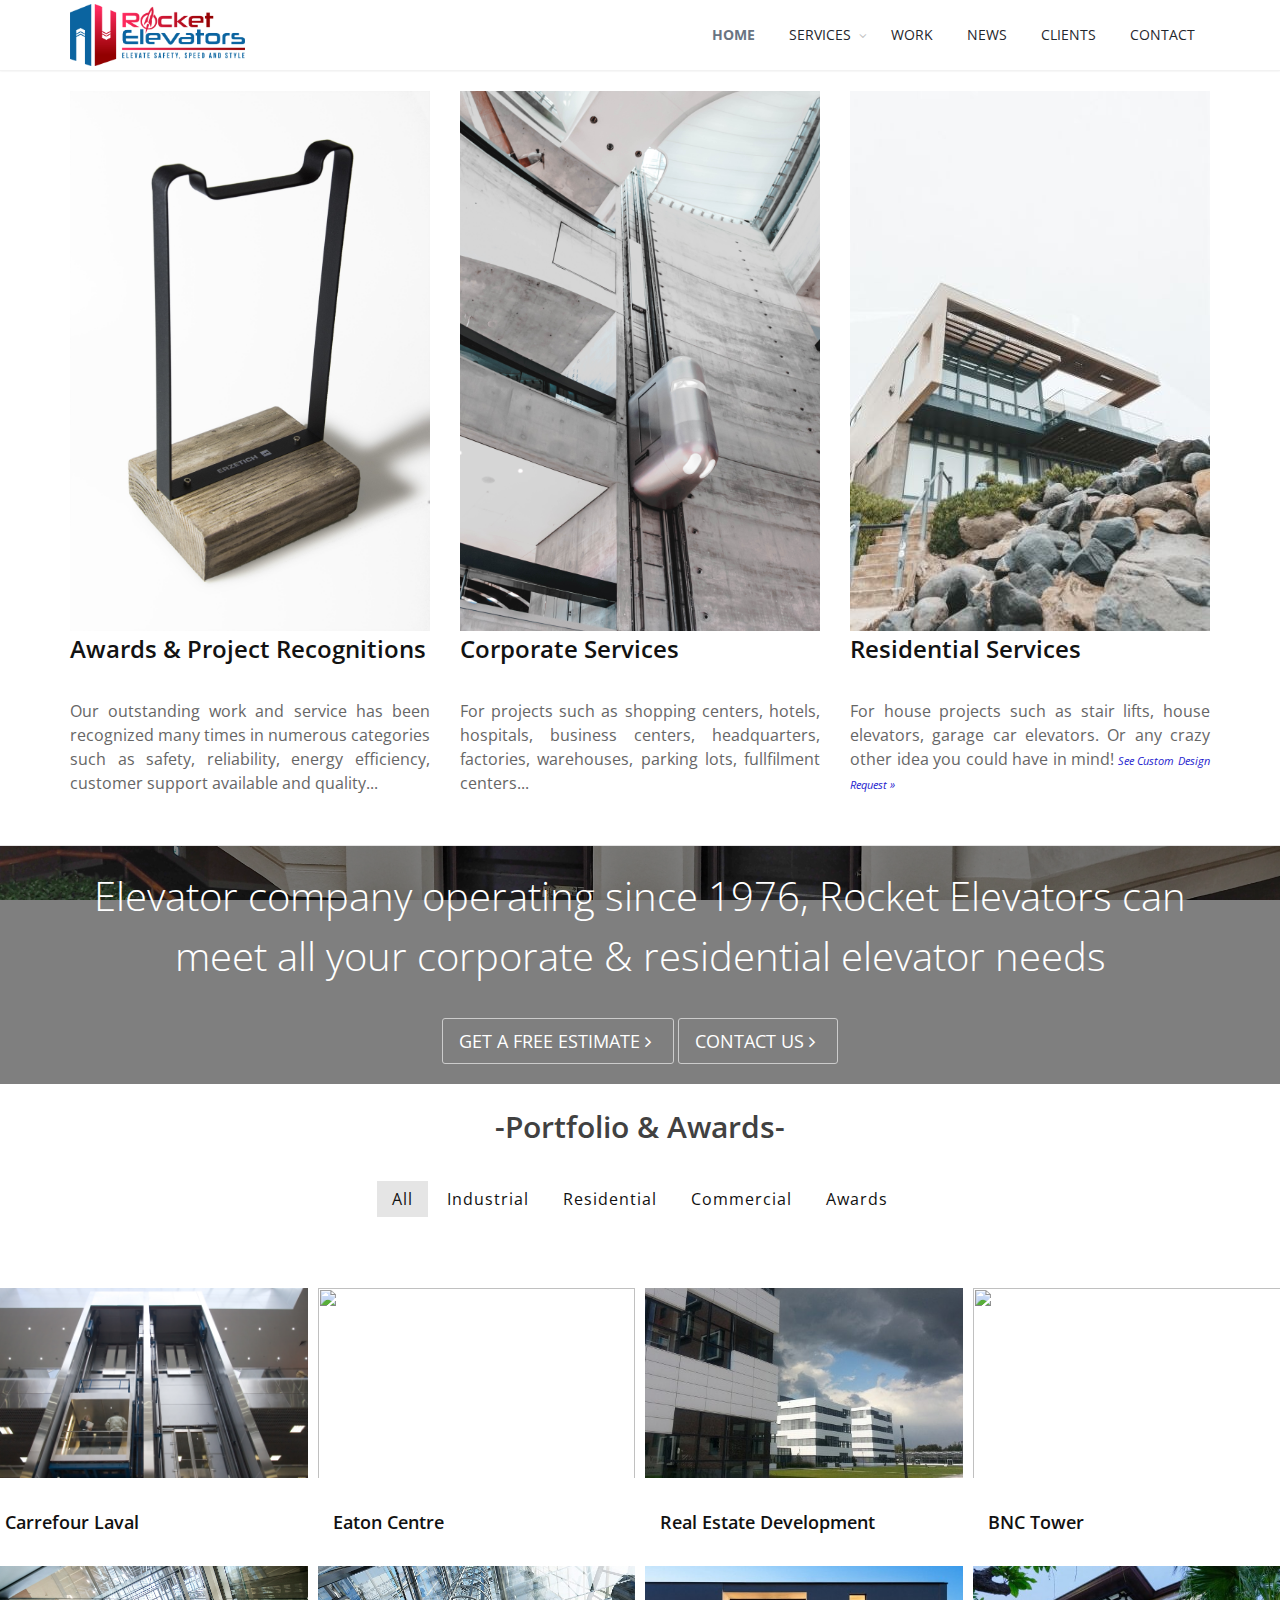
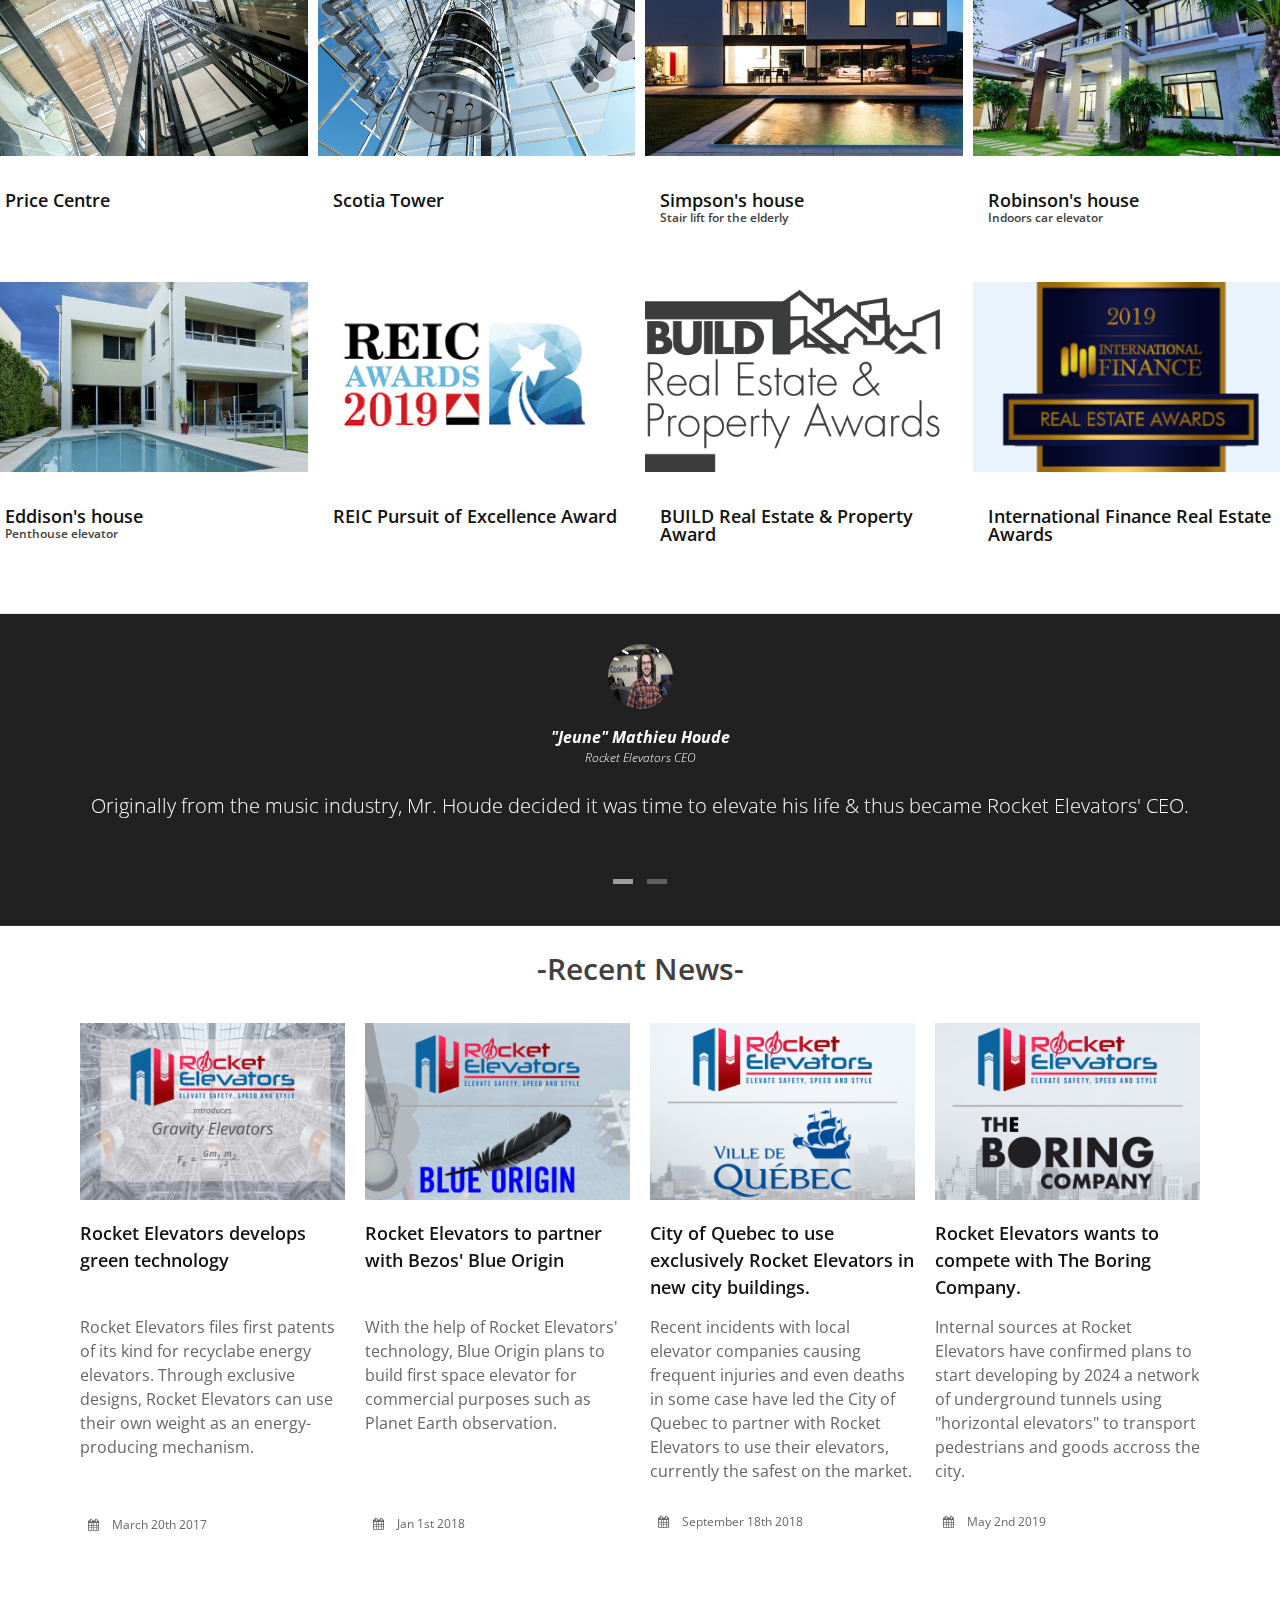
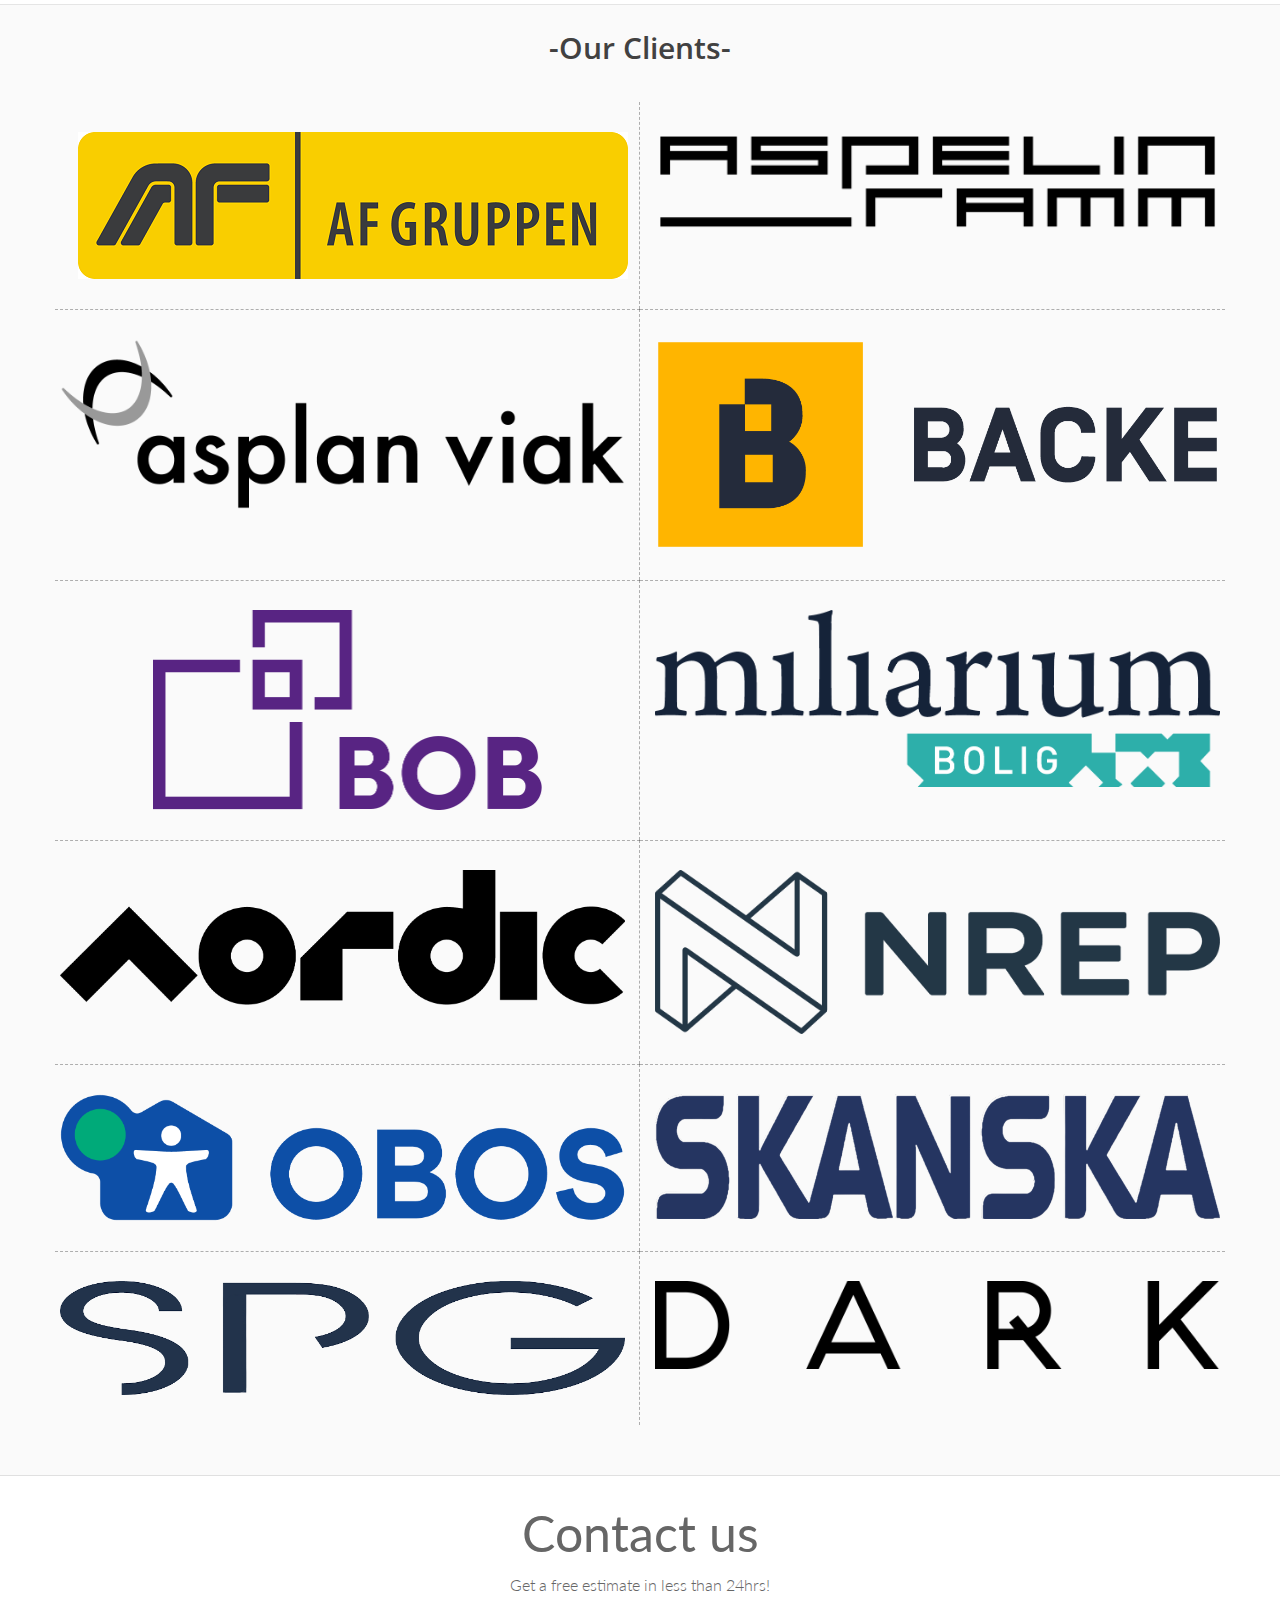
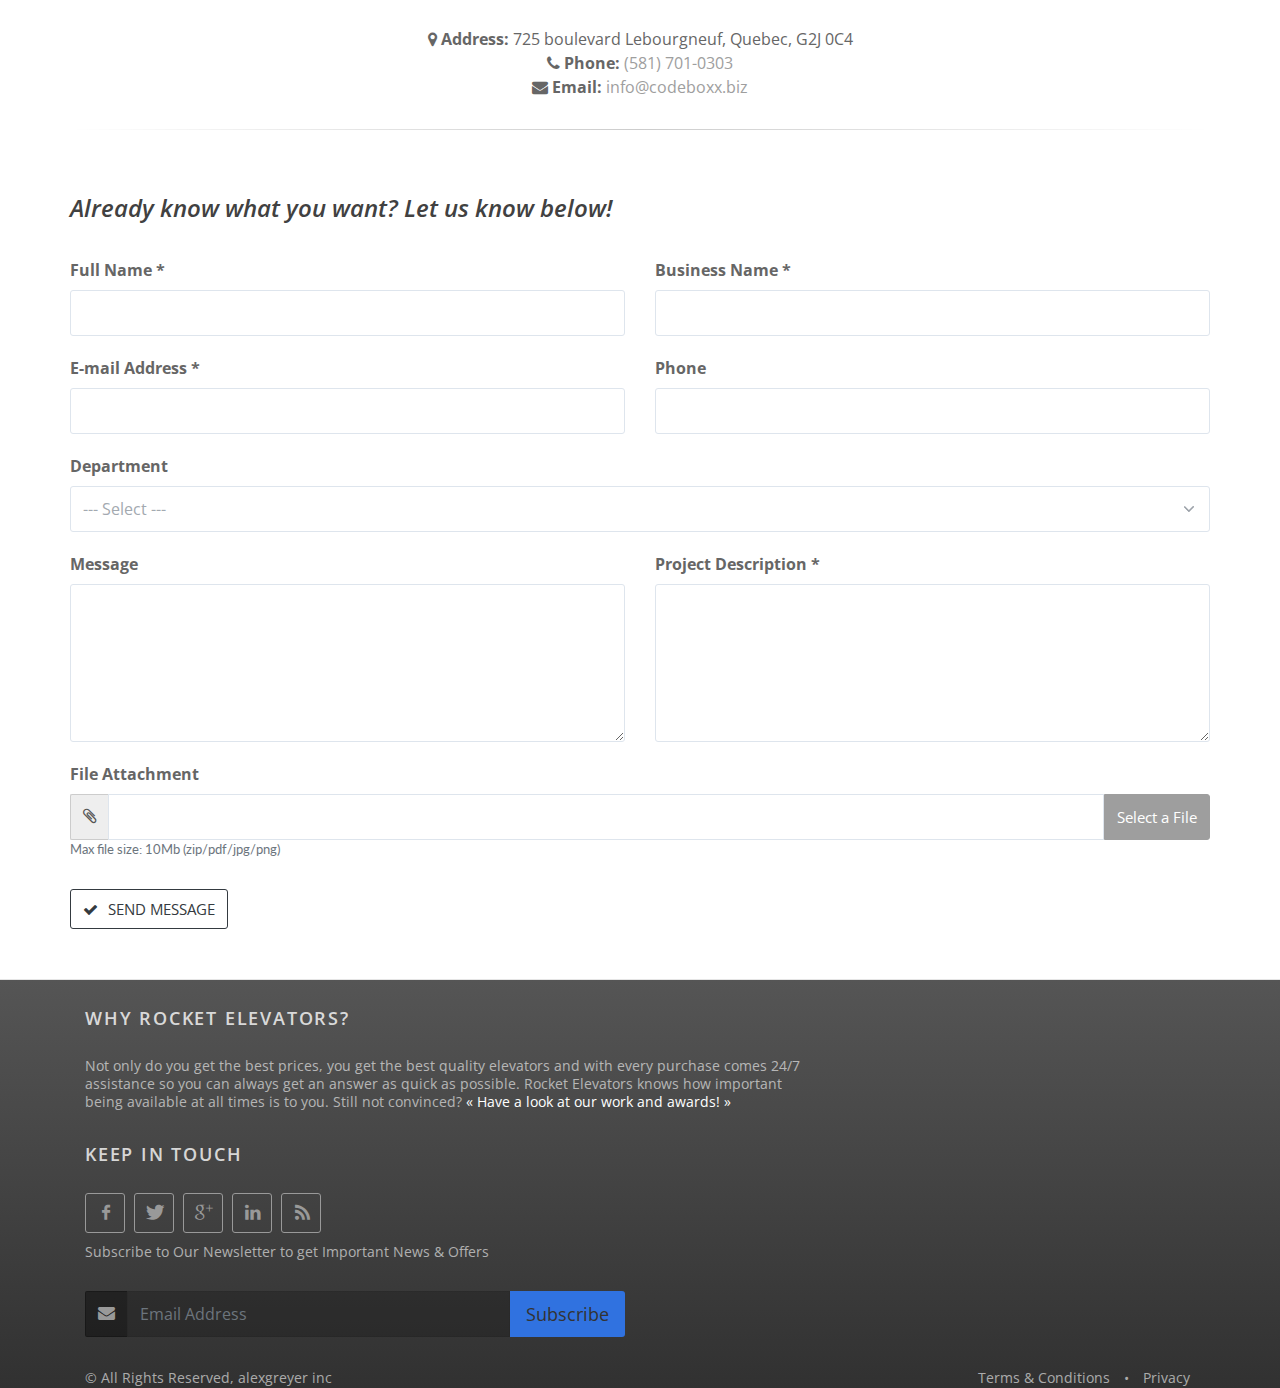
==== index.html @ 946527b4 "project" ====
<!DOCTYPE html>
<html lang="en">
	<head>
		<meta charset="utf-8" />
		<title>Rocket Elevators</title>
		<link rel="icon" href="assets/images/logos/R2tab.png">
		<meta name="description" content="" />
		<meta name="Author" content="Dorin Grigoras [www.stepofweb.com]" />

		<!-- mobile settings -->
		<meta name="viewport" content="width=device-width, maximum-scale=1, initial-scale=1, user-scalable=0" />
		<!--[if IE]><meta http-equiv='X-UA-Compatible' content='IE=edge,chrome=1'><![endif]-->

		<!-- WEB FONTS : use %7C instead of | (pipe) -->
		<link href="https://fonts.googleapis.com/css?family=Open+Sans:300,400,600%7CRaleway:300,400,500,600,700%7CLato:300,400,400italic,600,700" rel="stylesheet" type="text/css" />

		<!-- CORE CSS -->
		<link href="assets/plugins/bootstrap/css/bootstrap.min.css" rel="stylesheet" type="text/css" />

		<!-- REVOLUTION SLIDER -->
		<link href="assets/plugins/slider.revolution/css/extralayers.css" rel="stylesheet" type="text/css" />
		<link href="assets/plugins/slider.revolution/css/settings.css" rel="stylesheet" type="text/css" />

		<!-- THEME CSS -->
		<link href="assets/css/essentials.css" rel="stylesheet" type="text/css" />
		<link href="assets/css/layout.css" rel="stylesheet" type="text/css" />

		<!-- PAGE LEVEL SCRIPTS -->
		<link href="assets/css/header-1.css" rel="stylesheet" type="text/css" />
		<link href="assets/css/color_scheme/lightgrey.css" rel="stylesheet" type="text/css" id="color_scheme" />
	</head>

	<!--
		AVAILABLE BODY CLASSES:
		
		smoothscroll 			= create a browser smooth scroll
		enable-animation		= enable WOW animations

		bg-grey					= grey background
		grain-grey				= grey grain background
		grain-blue				= blue grain background
		grain-green				= green grain background
		grain-blue				= blue grain background
		grain-orange			= orange grain background
		grain-yellow			= yellow grain background
		
		boxed 					= boxed layout
		pattern1 ... patern11	= pattern background
		menu-vertical-hide		= hidden, open on click
		
		BACKGROUND IMAGE [together with .boxed class]
	-->
	<body class="smoothscroll enable-animation">

		<!-- wrapper -->
		<div id="wrapper">

			<!-- 
				AVAILABLE HEADER CLASSES

				Default nav height: 96px
				.header-md 		= 70px nav height
				.header-sm 		= 60px nav height

				.b-0 		= remove bottom border (only with transparent use)
				.transparent	= transparent header
				.translucent	= translucent header
				.sticky			= sticky header
				.static			= static header
				.dark			= dark header
				.bottom			= header on bottom
				
				shadow-before-1 = shadow 1 header top
				shadow-after-1 	= shadow 1 header bottom
				shadow-before-2 = shadow 2 header top
				shadow-after-2 	= shadow 2 header bottom
				shadow-before-3 = shadow 3 header top
				shadow-after-3 	= shadow 3 header bottom

				.clearfix		= required for mobile menu, do not remove!

				Example Usage:  class="clearfix sticky header-sm transparent b-0"
			-->
			<div id="header" class="navbar-toggleable-md sticky header-md clearfix">

				<!-- TOP NAV -->
				<header id="topNav">
					<div class="container">

						<!-- Mobile Menu Button -->
						<button class="btn btn-mobile" data-toggle="collapse" data-target=".nav-main-collapse">
							<i class="fa fa-bars"></i>
						</button>

						<!-- Logo -->
						<a class="logo float-left scrollTo" href="#top">
							<img src="assets/images/logos/R2.png" alt="Rocket Elevators logo" style="padding-top:4px; padding-bottom:4px;" />
						</a>

						<!-- 
							Top Nav 
							
							AVAILABLE CLASSES:
							submenu-dark = dark sub menu
						-->
						<div class="navbar-collapse collapse float-right nav-main-collapse submenu-dark">
							<nav class="nav-main">

								<!-- 
									.nav-onepage
									Required for onepage navigation links
									
									Add .external for an external link!
								-->
								<ul id="topMain" class="nav nav-pills nav-main nav-onepage">
									<li class="active"><!-- HOME -->
										<a href="#top">
											HOME
										</a>
									</li>

									<li><!-- SERVICES -->
									<ul id="topMain" class="nav nav-pills nav-onepage">
										<li class="dropdown">
											<a class="dropdown-toggle" href="#services">
												SERVICES
											</a>
											<ul class="dropdown-menu">
												<li class="dropdown">
													<a class="toggle" href="corporate-services.html">
														Corporate Services
													</a>
												</li>
												<li class="dropdown">
													<a class="toggle" href="residential-services.html">
														Residential Services
													</a>
												</li>
											</ul>
										</li>
									</ul>

									<li><!-- WORK -->
										<a href="work.html">
											WORK
										</a>
									</li>
									<li><!-- NEWS -->
										<a href="#news">
											NEWS
										</a>
									</li>
									
									<li><!-- CLIENTS -->
										<a href="#clients">
											CLIENTS
										</a>
									</li>
									<li><!-- CONTACT -->
										<a href="#contactinf">
											CONTACT
										</a>
									</li>
								</ul>

							</nav>
						</div>

					</div>
				</header>
				<!-- /Top Nav -->

			</div>



			<!-- REVOLUTION SLIDER -->
			<div class="slider fullwidthbanner-container roundedcorners">
				<!--
					Navigation Styles:
					
						data-navigationStyle="" theme default navigation
						
						data-navigationStyle="preview1"
						data-navigationStyle="preview2"
						data-navigationStyle="preview3"
						data-navigationStyle="preview4"
						
					Bottom Shadows
						data-shadow="1"
						data-shadow="2"
						data-shadow="3"
						
					Slider Height (do not use on fullscreen mode)
						data-height="300"
						data-height="350"
						data-height="400"
						data-height="450"
						data-height="500"
						data-height="550"
						data-height="600"
						data-height="650"
						data-height="700"
						data-height="750"
						data-height="800"
				-->
				<div class="fullscreenbanner" data-navigationStyle="preview4">
					<ul class="hide">
					
						<!-- SLIDE  -->
						<li data-transition="parallaxtobottom" data-slotamount="7" data-masterspeed="600"  data-saveperformance="off"  data-title="Safe. Elegant. Durable.">
							<!-- MAIN IMAGE -->
							<img src="assets/images/since1976.jpg" data-lazyload="assets/images/since1976.jpg" alt="cover image"  data-bgposition="center top" data-bgfit="cover" data-bgrepeat="no-repeat">

							<div class="overlay dark-4"><!-- dark overlay [0 to 9 opacity] --></div>
							<div class="tp-caption white_big skewfromleft tp-resizeme"
								data-x="30"
								data-y="100" 
								data-speed="400"
								data-start="1500"
								data-easing="Power3.easeInOut"
								data-splitin="words"
								data-splitout="none"
								data-elementdelay="0.1"
								data-endelementdelay="0.1"
								data-endspeed="400"
								
								style="z-index: 2; color:#fff; font-size:65px; line-height:85px; font-weight:bold; letter-spacing:0; text-shadow:none;">
									Safe. Elegant. Durable.
									
							</div>
							
							
							<div class="tp-caption content_text_center skewfromleft tp-resizeme"
								data-x="30"
								data-y="195" 
								data-speed="500"
								data-start="2000"
								data-easing="Power3.easeInOut"
								data-splitin="none"
								data-splitout="none"
								data-elementdelay="0.1"
								data-endelementdelay="0.1"
								data-endspeed="600"
								style="z-index: 3; font-size:20px; color:#fff; font-weight:300; text-shadow:none;">
									Best elevators in North America since 1976.
									</div>

							<div class="tp-caption skewfromleft tp-resizeme  un-button-2-lg"
								data-x="30"
								data-y="275" 
								data-speed="300"
								data-start="2500"
								data-easing="Power3.easeInOut"
								data-splitin="none"
								data-splitout="none"
								data-elementdelay="0.1"
								data-endelementdelay="0.1"
								data-endspeed="300"

								style="z-index: 5; max-width: auto; max-height: auto; white-space: nowrap;">
									<a class="btn btn-default btn-lg" href="#services">OUR SERVICES &nbsp; <i class="fa fa-angle-right"></i></a>
							</div>
							
							<div class="tp-caption sfb tp-resizeme"
								data-x="250"
								data-y="275" 
								data-speed="300"
								data-start="2500"
								data-easing="Power3.easeInOut"
								data-splitin="none"
								data-splitout="none"
								data-elementdelay="0.1"
								data-endelementdelay="0.1"
								data-endspeed="300"
								style="z-index: 6; max-width: auto; max-height: auto; white-space: nowrap;">
									<a class="btn btn-default btn-lg" href="quote.html">GET A QUOTE &nbsp; <i class="fa fa-angle-right"></i></a>
							</div>

						</li>

						<!-- SLIDE  -->
						<li data-transition="parallaxtotop" data-slotamount="7" data-masterspeed="300"  data-saveperformance="off" data-title="Residential Elevators">
							<!-- MAIN IMAGE -->
							<img src="assets/images/panel2.jpeg" alt="cover image"  data-bgposition="center top" data-bgfit="cover" data-bgrepeat="no-repeat">

							<div class="overlay dark-5"><!-- dark overlay [0 to 9 opacity] --></div>

							<div class="tp-caption font-roboto skewfromleft tp-resizeme"
								data-x="30"
								data-y="100" 
								data-speed="500"
								data-start="1500"
								data-easing="Cubic.easeOut"
								data-splitin="none"
								data-splitout="none"
								data-elementdelay="0.1"
								data-endelementdelay="0.1"
								data-endspeed="500"
								style="z-index: 2; color:#fff; font-size:65px; line-height:85px; font-weight:bold; letter-spacing:0; text-shadow:none;">
									Quiet Residential Elevators.
							</div>

							<div class="tp-caption skewfromrightshort tp-resizeme"
								data-x="30"
								data-y="195" 
								data-speed="500"
								data-start="1000"
								data-easing="easeInCirc"
								data-splitin="none"
								data-splitout="none"
								data-elementdelay="0.1"
								data-endelementdelay="0.1"
								data-endspeed="500"
								style="z-index: 3; font-size:20px; color:#fff; font-weight:300; text-shadow:none;">
									No need to sacrifice the peacefulness of your home for comfort.
							</div>

							<div class="tp-caption sfb tp-resizeme"
								data-x="30"
								data-y="275" 
								data-speed="500"
								data-start="1500"
								data-easing="Power3.easeInOut"
								data-splitin="none"
								data-splitout="none"
								data-elementdelay="0.1"
								data-endelementdelay="0.1"
								data-endspeed="500"
								style="z-index: 6; max-width: auto; max-height: auto; white-space: nowrap;">
									<a class="btn btn-default btn-lg" href="residential-services.html">RESIDENTIAL SERVICES &nbsp; <i class="fa fa-angle-right"></i></a>
							</div>
						</li>

						<!-- SLIDE  -->
						<li data-transition="parallaxtotop" data-slotamount="7" data-masterspeed="300"  data-saveperformance="off" data-title="Corporate Elevators">
							<!-- MAIN IMAGE -->
							<img src="assets/images/panel1.jpeg" alt="cover image"  data-bgposition="center top" data-bgfit="cover" data-bgrepeat="no-repeat">

							<div class="overlay dark-4"><!-- dark overlay [0 to 9 opacity] --></div>

							<div class="tp-caption font-roboto skewfromleft tp-resizeme"
								data-x="30"
								data-y="100" 
								data-speed="500"
								data-start="1500"
								data-easing="Cubic.easeOut"
								data-splitin="none"
								data-splitout="none"
								data-elementdelay="0.1"
								data-endelementdelay="0.1"
								data-endspeed="500"
								style="z-index: 2; color:#fff; font-size:65px; line-height:85px; font-weight:bold; letter-spacing:0; text-shadow:none;">
									Commercial or Industrial.
							</div>

							<div class="tp-caption skewfromrightshort tp-resizeme"
								data-x="30"
								data-y="195" 
								data-speed="500"
								data-start="1000"
								data-easing="easeInCirc"
								data-splitin="none"
								data-splitout="none"
								data-elementdelay="0.1"
								data-endelementdelay="0.1"
								data-endspeed="500"
								style="z-index: 3; font-size:20px; color:#fff; font-weight:300; text-shadow:none;">
								Whatever your needs are, we have the perfect team for the job.
							</div>

							<div class="tp-caption sfb tp-resizeme"
								data-x="30"
								data-y="275" 
								data-speed="500"
								data-start="1500"
								data-easing="Power3.easeIn"
								data-splitin="none"
								data-splitout="none"
								data-elementdelay="1"
								data-endelementdelay="0.1"
								data-endspeed="500"
								style="z-index: 4; max-width: auto;">
									<a class="btn btn-default btn-lg" href="corporate-services.html">CORPORATE SERVICES &nbsp; <i class="fa fa-angle-right"></i></a>
							</div>
						</li>

					</ul>

				</div>
			</div>
			<!-- /REVOLUTION SLIDER -->


			<!-- Services -->
			<section id="services">
				<div class="container">
					<div class="row">
						
						<div class="col-sm-4">
							<a class="image-hover" href="#work">
								<span class="image-hover-icon image-hover-dark"><!-- image-hover-light | image-hover-dark -->
								</span>
								<img class="img-fluid" src="assets/images/mockups/awards.jpg" alt="img" />
							</a>
							<h3><a class="mt-10" href="#work"> Awards &amp; Project Recognitions </a></h3>
							<p style="text-align: justify;">
								Our outstanding work and service has been recognized many times in numerous categories such as safety, reliability, energy efficiency, customer support available and quality...
							</p>
						</div>


						<div class="col-sm-4">
							<a class="image-hover" href="corporate-services.html">
								<span class="image-hover-icon image-hover-dark"><!-- image-hover-light | image-hover-dark -->
								</span>
								<img class="img-fluid" src="assets/images/mockups/corp4.jpg" alt="img" />
							</a>
							<h3><a class="mt-10" href="corporate-services.html" > Corporate Services </a></h3>
							<p style="text-align: justify;">For projects such as shopping centers, hotels, hospitals, business centers, headquarters, factories, warehouses, parking lots, fullfilment centers...</p>
						</div>

						<div class="col-sm-4">
							<a class="image-hover" href="residential-services.html">
								<span class="image-hover-icon image-hover-dark"><!-- image-hover-light | image-hover-dark -->
								</span>
								<img class="img-fluid" src="assets/images/residential41.jpg" alt="img" />
							</a>
							<h3><a class="mt-10" href="residential-services.html"> Residential Services </a></h3>
							<p style="text-align: justify;">For house projects such as stair lifts, house elevators, garage car elevators. Or any crazy other idea you could have in mind!<a href="custom-design.html" style="color: rgb(30, 27, 206); font-style: italic; font-size: 0.7em;"> See Custom Design Request &raquo;</a></p>
						</div>

					</div>
				</div>
			</section>
			<!-- /Services -->


			
			
			

			


			<!-- Parallax -->
			<section class="parallax parallax-1" style="background-image: url('assets/images/panel4.jpg');">
				<div class="overlay dark-5"><!-- dark overlay [1 to 9 opacity] --></div>

				<div class="container">

					<div class="text-center">
						<h2 class="fs-40 fw-300">Elevator company operating since 1976, Rocket Elevators can meet all your corporate &amp; residential elevator needs</h2>
						<a class="btn btn-default btn-lg" href="quote.html">GET A FREE ESTIMATE <i class="fa fa-angle-right"></i></a> 
						<a class="btn btn-default btn-lg" href="#contactinf">CONTACT US <i class="fa fa-angle-right"></i></a>
					</div>
				</div>
			</section>
			<!-- /Parallax -->




			<!-- PORTFOLIO -->
			<section id="work">
				<div class="container">

					<div class="title text-center">
						<h2>-Portfolio &amp; Awards-</h2>
					</div>

					<div class="text-center">
						<ul class="nav nav-pills mix-filter mb-60">
							<li data-filter="all" class="filter active"><a href="#">All</a></li>
							<li data-filter="Industrial" class="filter"><a href="#">Industrial</a></li>
							<li data-filter="Residential" class="filter"><a href="#">Residential</a></li>
							<li data-filter="Commercial" class="filter"><a href="#">Commercial</a></li>
							<li id="awards" data-filter="Awards" class="filter"><a href="#">Awards</a></li>
						</ul>
					</div>

				</div>

				<div id="portfolio" class="portfolio-nogutter">

						<div class="row mix-grid">

							<div class="col-md-3 col-sm-3 mix Commercial"><!-- item -->

								<div class="item-box">
									<figure>
										<span class="item-hover">
											<span class="overlay dark-5"></span>
											<span class="inner">

												<!-- details -->
												<a class="lightbox" href="ajax/portfolio-detail-modal-4.html" data-plugin-options='{"type":"ajax", "closeOnBgClick":false}'>
													<span class="glyphicon glyphicon-option-horizontal fs-20"></span>
												</a>

											</span>
										</span>

										<img class="img-fluid cover" src="assets/images/commercial1.jpeg" alt="">
									</figure>

									<div class="item-box-desc">
										<h3>Carrefour Laval</h3>

									</div>

								</div>

								

							</div><!-- /item -->

							<div class="col-md-3 col-sm-3 mix Commercial"><!-- item -->

								<div class="item-box">
									<figure>
										<span class="item-hover">
											<span class="overlay dark-5"></span>
											<span class="inner">

												<!-- details -->
												<a class="lightbox" href="ajax/portfolio-detail-modal-4.html" data-plugin-options='{"type":"ajax", "closeOnBgClick":false}'>
													<span class="glyphicon glyphicon-option-horizontal fs-20"></span>
												</a>

											</span>
										</span>

										<img class="img-fluid cover" src="assets/images/commercial2.jpeg" alt="">
									</figure>

									<div class="item-box-desc">
										<h3>Eaton Centre</h3>
									</div>

								</div>

								

							</div><!-- /item -->

							<div class="col-md-3 col-sm-3 mix Commercial"><!-- item -->

								<div class="item-box">
									<figure>
										<span class="item-hover">
											<span class="overlay dark-5"></span>
											<span class="inner">

												<!-- details -->
												<a class="lightbox" href="ajax/portfolio-detail-modal-4.html" data-plugin-options='{"type":"ajax", "closeOnBgClick":false}'>
													<span class="glyphicon glyphicon-option-horizontal fs-20"></span>
												</a>

											</span>
										</span>

										<img class="img-fluid cover" src="assets/images/commercial3.jpg" alt="">
									</figure>

									<div class="item-box-desc">
										<h3>Real Estate Development</h3>
									</div>

								</div>

								

							</div><!-- /item -->

							<div class="col-md-3 col-sm-3 mix Industrial"><!-- item -->

								<div class="item-box">
									<figure>
										<span class="item-hover">
											<span class="overlay dark-5"></span>
											<span class="inner">

											<!-- details -->
											<a class="lightbox" href="ajax/portfolio-detail-modal-4.html" data-plugin-options='{"type":"ajax", "closeOnBgClick":false}'>
												<span class="glyphicon glyphicon-option-horizontal fs-20"></span>
											</a>

											</span>
										</span>

										<img class="img-fluid cover" src="assets/images/industrial1.jpeg" alt="">
									</figure>

									<div class="item-box-desc">
										<h3>BNC Tower</h3>
									</div>

								</div>

							</div><!-- /item -->

							<div class="col-md-3 col-sm-3 mix Industrial"><!-- item -->

								<div class="item-box">
									<figure>
										<span class="item-hover">
											<span class="overlay dark-5"></span>
											<span class="inner">

												<!-- details -->
												<a class="lightbox" href="ajax/portfolio-detail-modal-4.html" data-plugin-options='{"type":"ajax", "closeOnBgClick":false}'>
													<span class="glyphicon glyphicon-option-horizontal fs-20"></span>
												</a>

											</span>
										</span>

										<img class="img-fluid cover" src="assets/images/industrial2.jpeg" alt="">
									</figure>

									<div class="item-box-desc">
										<h3>Price Centre</h3>
									</div>

								</div>

							</div><!-- /item -->

							<div class="col-md-3 col-sm-3 mix Industrial"><!-- item -->

								<div class="item-box">
									<figure>
										<span class="item-hover">
											<span class="overlay dark-5"></span>
											<span class="inner">

												<!-- details -->
												<a class="lightbox" href="ajax/portfolio-detail-modal-4.html" data-plugin-options='{"type":"ajax", "closeOnBgClick":false}'>
													<span class="glyphicon glyphicon-option-horizontal fs-20"></span>
												</a>

											</span>
										</span>

										<img class="img-fluid cover" src="assets/images/industrial3.jpeg" alt="">
									</figure>

									<div class="item-box-desc">
										<h3>Scotia Tower</h3>
									</div>

								</div>

							</div><!-- /item -->

							<div class="col-md-3 col-sm-3 mix Residential"><!-- item -->

								<div class="item-box">
									<figure>
										<span class="item-hover">
											<span class="overlay dark-5"></span>
											<span class="inner">

												<!-- details -->
												<a class="lightbox" href="ajax/portfolio-detail-modal-4.html" data-plugin-options='{"type":"ajax", "closeOnBgClick":false}'>
													<span class="glyphicon glyphicon-option-horizontal fs-20"></span>
												</a>

											</span>
										</span>

										<img class="img-fluid cover" src="assets/images/residential1.jpg" alt="">
									</figure>

									<div class="item-box-desc">
										<h3>Simpson's house</h3>
										<h6>Stair lift for the elderly</h6>
									</div>

								</div>

							</div><!-- /item -->


							<div class="col-md-3 col-sm-3 mix Residential"><!-- item -->

								<div class="item-box">
									<figure>
										<span class="item-hover">
											<span class="overlay dark-5"></span>
											<span class="inner">

												<!-- details -->
												<a class="lightbox" href="ajax/portfolio-detail-modal-4.html" data-plugin-options='{"type":"ajax", "closeOnBgClick":false}'>
													<span class="glyphicon glyphicon-option-horizontal fs-20"></span>
												</a>

											</span>
										</span>

										<img class="img-fluid cover" src="assets/images/residential2.jpg" alt="">
									</figure>

									<div class="item-box-desc">
										<h3>Robinson's house</h3>
										<h6>Indoors car elevator</h6>
									</div>

								</div>

							</div><!-- /item -->


							<div class="col-md-3 col-sm-3 mix Residential"><!-- item -->

								<div class="item-box">
									<figure>
										<span class="item-hover">
											<span class="overlay dark-5"></span>
											<span class="inner">

												<!-- details -->
												<a class="lightbox" href="ajax/portfolio-detail-modal-4.html" data-plugin-options='{"type":"ajax", "closeOnBgClick":false}'>
													<span class="glyphicon glyphicon-option-horizontal fs-20"></span>
												</a>

											</span>
										</span>

										<img class="img-fluid cover" src="assets/images/residential3.jpg" alt="">
									</figure>

									<div class="item-box-desc">
										<h3>Eddison's house</h3>
										<h6>Penthouse elevator</h6>
									</div>

								</div>

							</div><!-- /item -->

							<div class="col-md-3 col-sm-3 mix Awards"><!-- item -->

								<div class="item-box">
									<figure>
										<span class="item-hover">
											<span class="overlay dark-5"></span>
											<span class="inner">

												<!-- details -->
												<a class="lightbox" href="ajax/portfolio-detail-modal-4.html" data-plugin-options='{"type":"ajax", "closeOnBgClick":false}'>
													<span class="glyphicon glyphicon-option-horizontal fs-20"></span>
												</a>

											</span>
										</span>

										<img class="img-fluid cover" src="assets/images/awards5.png" alt="">
									</figure>

									<div class="item-box-desc">
										<h3>REIC Pursuit of Excellence Award</h3>
									</div>

								</div>

							</div><!-- /item -->

							<div class="col-md-3 col-sm-3 mix Awards"><!-- item -->

								<div class="item-box">
									<figure>
										<span class="item-hover">
											<span class="overlay dark-5"></span>
											<span class="inner">

												<!-- details -->
												<a class="lightbox" href="ajax/portfolio-detail-modal-4.html" data-plugin-options='{"type":"ajax", "closeOnBgClick":false}'>
													<span class="glyphicon glyphicon-option-horizontal fs-20"></span>
												</a>

											</span>
										</span>

										<img class="img-fluid cover" src="assets/images/awards2.png" alt="">
									</figure>

									<div class="item-box-desc">
										<h3>BUILD Real Estate &amp; Property Award</h3>
									</div>

								</div>

							</div><!-- /item -->

							<div class="col-md-3 col-sm-3 mix Awards"><!-- item -->

								<div class="item-box">
									<figure>
										<span class="item-hover">
											<span class="overlay dark-5"></span>
											<span class="inner">

												<!-- details -->
												<a class="lightbox" href="ajax/portfolio-detail-modal-4.html" data-plugin-options='{"type":"ajax", "closeOnBgClick":false}'>
													<span class="glyphicon glyphicon-option-horizontal fs-20"></span>
												</a>

											</span>
										</span>

										<img class="img-fluid cover" src="assets/images/awards4.png" alt="">
									</figure>

									<div class="item-box-desc">
										<h3>International Finance Real Estate Awards</h3>
									</div>

								</div>

							</div><!-- /item -->

						</div>


				</div>
			</section>
			<!-- /PORTFOLIO -->

			<!-- Testimonials -->
			<section class="section-xs dark">
				<div class="container">

					<div class="owl-carousel text-center owl-testimonial m-0" data-plugin-options='{"singleItem": true, "autoPlay": 3500, "navigation": false, "pagination": true, "transitionStyle":"fade"}'>
						<div class="testimonial">
							<figure>
								<img class="rounded" src="assets/images/jeunemathieu.jpg" alt="" />
							</figure>
							<div class="testimonial-content p-0">
								<cite>
									"Jeune" Mathieu Houde
									<span>Rocket Elevators CEO</span>
								</cite><br>
								<p class="lead">Originally from the music industry, Mr. Houde decided it was time to elevate his life &amp; thus became Rocket Elevators' CEO.</p>
							</div>
						</div>
						<div class="testimonial">
							<figure>
								<img class="rounded" src="assets/images/alexgreyer.jpg" alt="" />
							</figure>
							<div class="testimonial-content p-0">
								<cite>
									Kevin Giglio
									<span>Rocket Elevators' February Employee of the month</span>
								</cite><br>
								<p class="lead">Just a kid trying to be every month's employee of the month, you know?</p>
								
							</div>
						</div>
					</div>

				</div>
			</section>
			<!-- /Testimonials -->

			<!-- News -->
			<section id="news">
				<div class="container" >

					<div class="title heading-dotted text-center" id="recentnews" >
						<h2 >-Recent News-</h2>
					</div>

					<!-- 
						controlls-over		= navigation buttons over the image 
						buttons-autohide 	= navigation buttons visible on mouse hover only
						
						data-plugin-options:
							"singleItem": true
							"autoPlay": true (or ms. eg: 4000)
							"navigation": true
							"pagination": true
							"items": "4"

						owl-carousel item paddings
							.owl-padding-0
							.owl-padding-3
							.owl-padding-6
							.owl-padding-10
							.owl-padding-15
							.owl-padding-20
					-->
					<div class="owl-carousel owl-padding-10 buttons-autohide controlls-over"  data-plugin-options='{"singleItem": false, "items":"4", "autoPlay": 4000, "navigation": true, "pagination": false}'>
						
						<div class="img-hover" >
							<a href="blog-single-default.html">
								<img class="img-fluid" src="assets/images/news/green.png" alt="">
							</a>

							<h4 class="text-left mt-20"><a href="blog-single-default.html">Rocket Elevators develops green technology</a></h4>
							<p class="text-left" style="padding-top:27px;">Rocket Elevators files first patents of its kind for recyclabe energy elevators. Through exclusive designs, Rocket Elevators can use their own weight as an energy-producing mechanism. </p>
							<ul class="text-left fs-12 list-inline list-separator">
								<li style="padding-top:27px;">
									<i class="fa fa-calendar"></i> 
									March 20th 2017
								</li>
							</ul>
						</div>

						<div class="img-hover">
							<a href="blog-single-default.html">
								<img class="img-fluid" src="assets/images/news/blueorig.png" alt="">
							</a>

							<h4 class="text-left mt-20"><a href="blog-single-default.html">Rocket Elevators to partner with Bezos' Blue Origin</a></h4>
							<p class="text-left" style="padding-top:27px;">With the help of Rocket Elevators' technology, Blue Origin plans to build first space elevator for commercial purposes such as Planet Earth observation.</p>
							<ul class="text-left fs-12 list-inline list-separator">
								<li style="padding-top:50px;">
									<i class="fa fa-calendar"></i> 
									Jan 1st 2018
								</li>
							</ul>
						</div>

						<div class="img-hover">
							<a href="blog-single-default.html">
								<img class="img-fluid" src="assets/images/news/villeqc.png" alt="">
							</a>

							<h4 class="text-left mt-20"><a href="blog-single-default.html">City of Quebec to use exclusively Rocket Elevators in new city buildings.</a></h4>
							<p class="text-left">Recent incidents with local elevator companies causing frequent injuries and even deaths in some case have led the City of Quebec to partner with Rocket Elevators to use their elevators, currently the safest on the market.</p>
							<ul class="text-left fs-12 list-inline list-separator">
								<li>
									<i class="fa fa-calendar"></i> 
									September 18th 2018
								</li>
							</ul>
						</div>

						<div class="img-hover">
							<a href="blog-single-default.html">
								<img class="img-fluid" src="assets/images/news/versus.png" alt="">
							</a>

							<h4 class="text-left mt-20"><a href="blog-single-default.html">Rocket Elevators wants to compete with The Boring Company.</a></h4>
							<p class="text-left">Internal sources at Rocket Elevators have confirmed plans to start developing by 2024 a network of underground tunnels using "horizontal elevators" to transport pedestrians and goods accross the city.</p>
							<ul class="text-left fs-12 list-inline list-separator">
								<li>
									<i class="fa fa-calendar"></i> 
									May 2nd 2019
								</li>
							</ul>
						</div>

						<div class="img-hover">
							<a href="blog-single-default.html">
								<img class="img-fluid" src="assets/images/news/quebeccity.jpg" alt="">
							</a>
							<h4 class="text-left mt-20"><a href="blog-single-default.html">Study finds Rocket Elevators approaching elevator market monopoly in Quebec city.</a></h4>
							<p class="text-left">Recent study by the IIES, Institute of International Elevator Safety  confirms Rocket Elevators now owns about 65% of the elevator market and that number is expected to grow by up to 13% a year.</p>
							<ul class="text-left fs-12 list-inline list-separator">
								<li>
									<i class="fa fa-calendar"></i> 
									July 23rd 2019
								</li>
							</ul>
						</div>

						<div class="img-hover">
							<a href="blog-single-default.html">
								<img class="img-fluid" src="assets/images/news/jeunemathieu2.png" alt="CEO picture">
							</a>
							<h4 class="text-left mt-20"><a href="blog-single-default.html">Rocket Elevators appoints new CEO Mathieu Houde</a></h4>
							<p class="text-left" style="padding-top:25px;">After countless contributions to Rocket Elevators' success as interim CEO, by unanimous vote, Mathieu Houde has been appointed as the new CEO of Rocket Elevators starting Jan 1st 2020.</p>
							<ul class="text-left fs-12 list-inline list-separator">
								<li>
									<i class="fa fa-calendar"></i> 
									November 14th 2019
								</li>
							</ul>
						</div>
					</div>

				</div>
			</section>
			<!-- /News -->

			<!-- Clients -->
			<section id="clients" class="alternate">
				<div class="container">

					<div class="title heading-dotted text-center">
						<h2>-Our Clients-</h2>
					</div>

					<ul class="row clients-dotted list-inline">
						<li class="col-lg-6">
							<a href="https://afgruppen.com/">
								<img class="img-fluid" src="assets/images/customers/af-gruppen.png" alt="client" style="padding-left:10px;"/>
							</a>
						</li>
						<li class="col-lg-6">
							<a href="https://www.aspelinramm.no/">
								<img class="img-fluid" src="assets/images/customers/aspelin-ramm2.png" alt="client" style="padding-left:10px;" />
							</a>
						</li>
						<li class="col-lg-6">
							<a href="https://www.asplanviak.no/">
								<img class="img-fluid" src="assets/images/customers/asplan-viak2.png" alt="client" style="padding-right:10px;" />
							</a>
						</li>
						<li class="col-lg-6">
							<a href="https://www.backe.no/">
								<img class="img-fluid" src="assets/images/customers/backe.png" alt="client" style="padding-left:10px;" />
							</a>
						</li>
						<li class="col-lg-6">
							<a href="https://www.bob.no/">
								<img class="img-fluid" src="assets/images/customers/bob.png" alt="client" style="height:200px;"/>
							</a>
						</li>
						<li class="col-lg-6">
							<a href="https://miliarium.no/">
								<img class="img-fluid" src="assets/images/customers/miliarium.png" alt="client" style="padding-left:10px;" />
							</a>
						</li>
						<li class="col-lg-6">
							<a href="http://www.nordic.no/">
								<img class="img-fluid" src="assets/images/customers/nordic.png" alt="client" style="padding-right:10px;"/>
							</a>
						</li>
						<li class="col-lg-6">
							<a href="https://nrep.com/">
								<img class="img-fluid" src="assets/images/customers/nrep.png" alt="client" style="padding-left:10px;" />
							</a>
						</li>
						
						<li class="col-lg-6">
							<a href="https://www.obos.no/">
								<img class="img-fluid" src="assets/images/customers/obos.png" alt="client" style="padding-right:10px;"/>
							</a>
						</li>
						
						<li class="col-lg-6">
							<a href="https://www.skanska.com/">
								<img class="img-fluid" src="assets/images/customers/skanska2.png" alt="client" style="padding-left:10px;" />
							</a>
						</li>
						
						<li class="col-lg-6">
							<a href="https://spg.no/">
								<img class="img-fluid" src="assets/images/customers/spg2.png" alt="client" style="padding-right:10px;"/>
							</a>
						</li>
						<span id="contactinf"></span>
						<li class="col-lg-6">
							<a href="https://dark.no/">
								<img class="img-fluid" src="assets/images/customers/dark.png" alt="client" style="padding-left:10px;" />
							</a>
						</li>
					</ul>
					
				</div>
			</section>
			<!-- /Clients -->
			
			<!-- CONTACT -->
			<section>
				<div class="container">

					<header class="text-center mb-60">
						<span class="font-lato fs-50">
							<strong>Contact us</strong>
						</span>	
						<p class="font-lato">Get a free estimate in less than 24hrs!</p> 
						<p>
							<span class="block"><strong><i class="fa fa-map-marker"></i> Address:</strong> 725 boulevard Lebourgneuf, Quebec, G2J 0C4</span>
							<span class="block"><strong><i class="fa fa-phone"></i> Phone:</strong> <a href="tel:(581) 701-0303">(581) 701-0303</a></span>
							<span class="block"><strong><i class="fa fa-envelope"></i> Email:</strong> <a href="mailto:info@codeboxx.biz">info@codeboxx.biz</a></span>
						</p>
						<hr/>
					</header>


					<div class="row">

							<!-- FORM -->
							<div class="col-md-12 col-sm-12">

								<h3><em>Already know what you want? Let us know below!</em></h3>

								
								<!--
									MESSAGES
									
										How it works?
										The form data is posted to php/contact.php where the fields are verified!
										php.contact.php will redirect back here and will add a hash to the end of the URL:
											#alert_success 		= email sent
											#alert_failed		= email not sent - internal server error (404 error or SMTP problem)
											#alert_mandatory	= email not sent - required fields empty
											Hashes are handled by assets/js/contact.js

										Form data: required to be an array. Example:
											contact[email][required]  WHERE: [email] = field name, [required] = only if this field is required (PHP will check this)
											Also, add `required` to input fields if is a mandatory field. 
											Example: <input required type="email" value="" class="form-control" name="contact[email][required]">

										PLEASE NOTE: IF YOU WANT TO ADD OR REMOVE FIELDS (EXCEPT CAPTCHA), JUST EDIT THE HTML CODE, NO NEED TO EDIT php/contact.php or javascript
													ALL FIELDS ARE DETECTED DINAMICALY BY THE PHP

										WARNING! Do not change the `email` and `name`!
													contact[name][required] 	- should stay as it is because PHP is using it for AddReplyTo (phpmailer)
													contact[email][required] 	- should stay as it is because PHP is using it for AddReplyTo (phpmailer)
								-->

								<!-- Alert Success -->
								<div id="alert_success" class="alert alert-success mb-30">
									<button type="button" class="close" data-dismiss="alert" aria-hidden="true">&times;</button>
									<strong>Thank You!</strong> We will reply in less than 24hrs!
								</div><!-- /Alert Success -->


								<!-- Alert Failed -->
								<div id="alert_failed" class="alert alert-danger mb-30">
									<button type="button" class="close" data-dismiss="alert" aria-hidden="true">&times;</button>
									<strong>[SMTP] Oups!</strong> Kindly try again.
								</div><!-- /Alert Failed -->


								<!-- Alert Mandatory -->
								<div id="alert_mandatory" class="alert alert-danger mb-30">
									<button type="button" class="close" data-dismiss="alert" aria-hidden="true">&times;</button>
									<strong>Oups!</strong> It appears you may have forgotten mandatory (*) fields!
								</div><!-- /Alert Mandatory -->


								<form action="php/contact.php" method="post" enctype="multipart/form-data">
									<fieldset>
										<input type="hidden" name="action" value="contact_send" />

										<div class="row">
											<div class="col-md-6">
												<label for="contact:firstname">Full Name *</label>
												<input required type="text" value="" class="form-control" name="contact[name][required]" id="contact:name">
											</div>

											<div class="col-md-6">
												<label for="contact:lastname">Business Name *</label>
												<input required type="text" value="" class="form-control" name="contact[businessname][required]" id="contact:businessname">
											</div>
										</div>
										
										<div class="row">

											<div class="col-md-6">
												<label for="contact:email">E-mail Address *</label>
												<input required type="email" value="" class="form-control" name="contact[email][required]" id="contact:email">
											</div>

											<div class="col-md-6">
												<label for="contact:phone">Phone</label>
												<input type="text" value="" class="form-control" name="contact[phone]" id="contact:phone">
											</div>
										</div>

										<div class="row">
											<div class="col-md-12">
												<label for="contact_department">Department</label>
												<select class="form-control pointer" name="contact[department]">
													<option value="">--- Select ---</option>
													<option value="Support">Support</option>
													<option value="Marketing">Marketing</option>
													<option value="Human Ressources">Human Ressources</option>
												</select>
											</div>
										</div>
										<div class="row">
												<div class="col-md-6">
													<label for="contact:message">Message</label>
													<textarea required maxlength="1000" rows="6" class="form-control" name="contact[message]" id="contact:message"></textarea>
												</div>
												<div class="col-md-6">
													<label for="contact:projectdescription">Project Description *</label>
													<textarea required maxlength="1000" rows="6" class="form-control" name="contact[projectdescription]" id="contact:projectdescription"></textarea>
												</div>
										</div>
										<div class="row">
												<div class="col-md-12">
													<label for="contact:attachment">File Attachment</label>

													<!-- custom file upload -->
													<input class="custom-file-upload" type="file" id="file" name="contact[attachment]" id="contact:attachment" data-btn-text="Select a File" />
													<small class="text-muted block">Max file size: 10Mb (zip/pdf/jpg/png)</small>
													
												</div>
										</div>
									</fieldset>

									<div class="row">
										<div class="col-md-12">
											<button type="submit" class="btn btn-light btn-outline-dark"><i class="fa fa-check"></i> SEND MESSAGE</button>
										</div>
									</div>
								</form>

						</div>
					<!-- /FORM -->
				</div>

			</div>
			</section>
			<!-- /CONTACT -->

			<!-- FOOTER -->
			<footer id="footer">
				<div class="container">
					<div class="col-md-8">

						<h3 class="letter-spacing-1">WHY ROCKET ELEVATORS?</h3>

						<!-- Small Description -->
						<p>
							Not only do you get the best prices, you get the best quality elevators and with every purchase comes 24/7 assistance so you can always get an answer as quick as possible. Rocket Elevators knows how important being available at all times is to you. Still not convinced? <a href="#work" style="color:rgb(255, 255, 255)"> &laquo; Have a look at our work and awards! &raquo; </a> 
						</p>
					</div>

					<!-- Newsletter Form -->
						<div class="col-md-12">
							<h3 class="letter-spacing-1">KEEP IN TOUCH</h3>
							<!-- Social Icons -->
							<div class="mt-20">
								<a href="#" class="social-icon social-icon-border social-facebook" data-toggle="tooltip" data-placement="top" title="Facebook">

									<i class="icon-facebook"></i>
									<i class="icon-facebook"></i>
								</a>

								<a href="#" class="social-icon social-icon-border social-twitter" data-toggle="tooltip" data-placement="top" title="Twitter">
									<i class="icon-twitter"></i>
									<i class="icon-twitter"></i>
								</a>

								<a href="#" class="social-icon social-icon-border social-gplus" data-toggle="tooltip" data-placement="top" title="Google plus">
									<i class="icon-gplus"></i>
									<i class="icon-gplus"></i>
								</a>

								<a href="#" class="social-icon social-icon-border social-linkedin" data-toggle="tooltip" data-placement="top" title="Linkedin">
									<i class="icon-linkedin"></i>
									<i class="icon-linkedin"></i>
								</a>

								<a href="#" class="social-icon social-icon-border social-rss" data-toggle="tooltip" data-placement="top" title="Rss">
									<i class="icon-rss"></i>
									<i class="icon-rss"></i>
								</a>
					
							</div>
							<!-- /Social Icons -->
							<p>Subscribe to Our Newsletter to get Important News & Offers</p>
						</div>
						
						<div class="col-md-6">
							<form class="validate" action="php/newsletter.php" method="post" data-success="Subscribed! Thank you!" data-toastr-position="bottom-right">
								<div class="input-group">
									<span class="input-group-addon" ><i class="fa fa-envelope" ></i></span>
									<input type="email" id="email" name="email"  class="form-control required" placeholder="Email Address">
									<span class="input-group-btn">
										<button class="btn btn-default btn-lg" type="submit" style="background-color: #3072e0; border:none;">Subscribe</button>
									</span>
								</div>
							</form>
						</div>
					<!-- /Newsletter Form -->

					<div class="copyright">
						<div class="container">
							<ul class="float-right m-0 list-inline mobile-block">
								<li><a href="#">Terms &amp; Conditions</a></li>
								<li>&bull;</li>
								<li><a href="#">Privacy</a></li>
							</ul>
							&copy; All Rights Reserved, alexgreyer inc
					</div>
				</div>
					
			</footer>
			<!-- /FOOTER -->

		</div>
		<!-- /wrapper -->


		<!-- SCROLL TO TOP -->
		<a href="#" id="toTop"></a>


		<!-- PRELOADER -->
		<div id="preloader">
			<div class="inner">
				<span class="loader"></span>
			</div>
		</div><!-- /PRELOADER -->


		<!-- JAVASCRIPT FILES -->
		<script>var plugin_path = 'assets/plugins/';</script>
		<script src="assets/plugins/jquery/jquery-3.3.1.min.js"></script>

		<script src="assets/js/scripts.js"></script>
		

		<!-- REVOLUTION SLIDER -->
		<script src="assets/plugins/slider.revolution/js/jquery.themepunch.tools.min.js"></script>
		<script src="assets/plugins/slider.revolution/js/jquery.themepunch.revolution.min.js"></script>
		<script src="assets/js/view/demo.revolution_slider.js"></script>

		<!-- PAGELEVEL SCRIPTS -->
		<script src="assets/js/contact.js"></script>

		<!-- 
			GMAP.JS 
			http://hpneo.github.io/gmaps/
		-->
		<script src="//maps.google.com/maps/api/js?key=AIzaSyCqCn84CgZN6o1Xc3P4dM657HIxkX3jzPY"></script>
		<script src="assets/plugins/gmaps.js"></script>
		<script>

			jQuery(document).ready(function(){

				/**
					@BASIC GOOGLE MAP
				**/
				var map2 = new GMaps({
					div: '#map2',
					lat: -12.043333,
					lng: -77.028333,
					scrollwheel: false
				});

				var marker = map2.addMarker({
					lat: -12.043333,
					lng: -77.028333,
					title: 'Company, Inc.'
				});

			});

		</script>
	</body>
</html>
---- assets/plugins/slider.revolution/css/extralayers.css ----
/**********************************************************
***********************************************************
***********************************************************



   SOME MORE LAYER EXAMPLES, USE ONLY WHICH YOU NEED,
   TO SAVE LOAD TIME 



***********************************************************
***********************************************************
***********************************************************/





.tp-caption.medium_grey {
position:absolute;
color:#fff;
text-shadow:0px 2px 5px rgba(0, 0, 0, 0.5);
font-weight:700;
font-size:20px;
line-height:20px;
font-family:Arial;
padding:2px 4px;
margin:0px;
border-width:0px;
border-style:none;
background-color:#888;
white-space:nowrap;
}

.tp-caption.small_text {
position:absolute;
color:#fff;
text-shadow:0px 2px 5px rgba(0, 0, 0, 0.5);
font-weight:700;
font-size:14px;
line-height:20px;
font-family:Arial;
margin:0px;
border-width:0px;
border-style:none;
white-space:nowrap;
}

.tp-caption.medium_text {
position:absolute;
color:#fff;
text-shadow:0px 2px 5px rgba(0, 0, 0, 0.5);
font-weight:700;
font-size:20px;
line-height:20px;
font-family:Arial;
margin:0px;
border-width:0px;
border-style:none;
white-space:nowrap;
}

.tp-caption.large_text {
position:absolute;
color:#fff;
text-shadow:0px 2px 5px rgba(0, 0, 0, 0.5);
font-weight:700;
font-size:40px;
line-height:40px;
font-family:Arial;
margin:0px;
border-width:0px;
border-style:none;
white-space:nowrap;
}

.tp-caption.very_large_text {
position:absolute;
color:#fff;
text-shadow:0px 2px 5px rgba(0, 0, 0, 0.5);
font-weight:700;
font-size:60px;
line-height:60px;
font-family:Arial;
margin:0px;
border-width:0px;
border-style:none;
white-space:nowrap;
letter-spacing:-2px;
}

.tp-caption.very_big_white {
position:absolute;
color:#fff;
text-shadow:none;
font-weight:800;
font-size:60px;
line-height:60px;
font-family:Arial;
margin:0px;
border-width:0px;
border-style:none;
white-space:nowrap;
padding:0px 4px;
padding-top:1px;
background-color:#000;
}

.tp-caption.very_big_black {
position:absolute;
color:#000;
text-shadow:none;
font-weight:700;
font-size:60px;
line-height:60px;
font-family:Arial;
margin:0px;
border-width:0px;
border-style:none;
white-space:nowrap;
padding:0px 4px;
padding-top:1px;
background-color:#fff;
}

.tp-caption.modern_medium_fat {
position:absolute;
color:#000;
text-shadow:none;
font-weight:800;
font-size:24px;
line-height:20px;
font-family:"Open Sans", sans-serif;
margin:0px;
border-width:0px;
border-style:none;
white-space:nowrap;
}

.tp-caption.modern_medium_fat_white {
position:absolute;
color:#fff;
text-shadow:none;
font-weight:800;
font-size:24px;
line-height:20px;
font-family:"Open Sans", sans-serif;
margin:0px;
border-width:0px;
border-style:none;
white-space:nowrap;
}

.tp-caption.modern_medium_light {
position:absolute;
color:#000;
text-shadow:none;
font-weight:300;
font-size:24px;
line-height:20px;
font-family:"Open Sans", sans-serif;
margin:0px;
border-width:0px;
border-style:none;
white-space:nowrap;
}

.tp-caption.modern_big_bluebg {
position:absolute;
color:#fff;
text-shadow:none;
font-weight:800;
font-size:30px;
line-height:36px;
font-family:"Open Sans", sans-serif;
padding:3px 10px;
margin:0px;
border-width:0px;
border-style:none;
background-color:#4e5b6c;
letter-spacing:0;
}

.tp-caption.modern_big_redbg {
position:absolute;
color:#fff;
text-shadow:none;
font-weight:300;
font-size:30px;
line-height:36px;
font-family:"Open Sans", sans-serif;
padding:3px 10px;
padding-top:1px;
margin:0px;
border-width:0px;
border-style:none;
background-color:#de543e;
letter-spacing:0;
}

.tp-caption.modern_small_text_dark {
position:absolute;
color:#555;
text-shadow:none;
font-size:14px;
line-height:22px;
font-family:Arial;
margin:0px;
border-width:0px;
border-style:none;
white-space:nowrap;
}

.tp-caption.boxshadow {
-moz-box-shadow:0px 0px 20px rgba(0, 0, 0, 0.5);
-webkit-box-shadow:0px 0px 20px rgba(0, 0, 0, 0.5);
box-shadow:0px 0px 20px rgba(0, 0, 0, 0.5);
}

.tp-caption.black {
color:#000;
text-shadow:none;
}

.tp-caption.noshadow {
text-shadow:none;
}

.tp-caption.thinheadline_dark {
position:absolute;
color:rgba(0,0,0,0.85);
text-shadow:none;
font-weight:300;
font-size:30px;
line-height:30px;
font-family:"Open Sans";
background-color:transparent;
}

.tp-caption.thintext_dark {
position:absolute;
color:rgba(0,0,0,0.85);
text-shadow:none;
font-weight:300;
font-size:16px;
line-height:26px;
font-family:"Open Sans";
background-color:transparent;
}

.tp-caption.largeblackbg {
position:absolute;
color:#fff;
text-shadow:none;
font-weight:300;
font-size:50px;
line-height:70px;
font-family:"Open Sans";
background-color:#000;
padding:0px 20px;
-webkit-border-radius:0px;
-moz-border-radius:0px;
border-radius:0px;
}

.tp-caption.largepinkbg {
position:absolute;
color:#fff;
text-shadow:none;
font-weight:300;
font-size:50px;
line-height:70px;
font-family:"Open Sans";
background-color:#db4360;
padding:0px 20px;
-webkit-border-radius:0px;
-moz-border-radius:0px;
border-radius:0px;
}

.tp-caption.largewhitebg {
position:absolute;
color:#000;
text-shadow:none;
font-weight:300;
font-size:50px;
line-height:70px;
font-family:"Open Sans";
background-color:#fff;
padding:0px 20px;
-webkit-border-radius:0px;
-moz-border-radius:0px;
border-radius:0px;
}

.tp-caption.largegreenbg {
position:absolute;
color:#fff;
text-shadow:none;
font-weight:300;
font-size:50px;
line-height:70px;
font-family:"Open Sans";
background-color:#67ae73;
padding:0px 20px;
-webkit-border-radius:0px;
-moz-border-radius:0px;
border-radius:0px;
}

.tp-caption.excerpt {
font-size:36px;
line-height:36px;
font-weight:700;
font-family:Arial;
color:#ffffff;
text-decoration:none;
background-color:rgba(0, 0, 0, 1);
text-shadow:none;
margin:0px;
letter-spacing:-1.5px;
padding:1px 4px 0px 4px;
width:150px;
white-space:normal !important;
height:auto;
border-width:0px;
border-color:rgb(255, 255, 255);
border-style:none;
}

.tp-caption.large_bold_grey {
font-size:60px;
line-height:60px;
font-weight:800;
font-family:"Open Sans";
color:rgb(102, 102, 102);
text-decoration:none;
background-color:transparent;
text-shadow:none;
margin:0px;
padding:1px 4px 0px;
border-width:0px;
border-color:rgb(255, 214, 88);
border-style:none;
}

.tp-caption.medium_thin_grey {
font-size:34px;
line-height:30px;
font-weight:300;
font-family:"Open Sans";
color:rgb(102, 102, 102);
text-decoration:none;
background-color:transparent;
padding:1px 4px 0px;
text-shadow:none;
margin:0px;
border-width:0px;
border-color:rgb(255, 214, 88);
border-style:none;
}

.tp-caption.small_thin_grey {
font-size:18px;
line-height:26px;
font-weight:300;
font-family:"Open Sans";
color:rgb(117, 117, 117);
text-decoration:none;
background-color:transparent;
padding:1px 4px 0px;
text-shadow:none;
margin:0px;
border-width:0px;
border-color:rgb(255, 214, 88);
border-style:none;
}

.tp-caption.lightgrey_divider {
text-decoration:none;
background-color:rgba(235, 235, 235, 1);
width:370px;
height:3px;
background-position:initial initial;
background-repeat:initial initial;
border-width:0px;
border-color:rgb(34, 34, 34);
border-style:none;
}

.tp-caption.large_bold_darkblue {
font-size:58px;
line-height:60px;
font-weight:800;
font-family:"Open Sans";
color:rgb(52, 73, 94);
text-decoration:none;
background-color:transparent;
border-width:0px;
border-color:rgb(255, 214, 88);
border-style:none;
}

.tp-caption.medium_bg_darkblue {
font-size:20px;
line-height:20px;
font-weight:800;
font-family:"Open Sans";
color:rgb(255, 255, 255);
text-decoration:none;
background-color:rgb(52, 73, 94);
padding:10px;
border-width:0px;
border-color:rgb(255, 214, 88);
border-style:none;
}

.tp-caption.medium_bold_red {
font-size:24px;
line-height:30px;
font-weight:800;
font-family:"Open Sans";
color:rgb(227, 58, 12);
text-decoration:none;
background-color:transparent;
padding:0px;
border-width:0px;
border-color:rgb(255, 214, 88);
border-style:none;
}

.tp-caption.medium_light_red {
font-size:21px;
line-height:26px;
font-weight:300;
font-family:"Open Sans";
color:rgb(227, 58, 12);
text-decoration:none;
background-color:transparent;
padding:0px;
border-width:0px;
border-color:rgb(255, 214, 88);
border-style:none;
}

.tp-caption.medium_bg_red {
font-size:20px;
line-height:20px;
font-weight:800;
font-family:"Open Sans";
color:rgb(255, 255, 255);
text-decoration:none;
background-color:rgb(227, 58, 12);
padding:10px;
border-width:0px;
border-color:rgb(255, 214, 88);
border-style:none;
}

.tp-caption.medium_bold_orange {
font-size:24px;
line-height:30px;
font-weight:800;
font-family:"Open Sans";
color:rgb(243, 156, 18);
text-decoration:none;
background-color:transparent;
border-width:0px;
border-color:rgb(255, 214, 88);
border-style:none;
}

.tp-caption.medium_bg_orange {
font-size:20px;
line-height:20px;
font-weight:800;
font-family:"Open Sans";
color:rgb(255, 255, 255);
text-decoration:none;
background-color:rgb(243, 156, 18);
padding:10px;
border-width:0px;
border-color:rgb(255, 214, 88);
border-style:none;
}

.tp-caption.grassfloor {
text-decoration:none;
background-color:rgba(160, 179, 151, 1);
width:4000px;
height:150px;
border-width:0px;
border-color:rgb(34, 34, 34);
border-style:none;
}

.tp-caption.large_bold_white {
font-size:58px;
line-height:60px;
font-weight:800;
font-family:"Open Sans";
color:rgb(255, 255, 255);
text-decoration:none;
background-color:transparent;
border-width:0px;
border-color:rgb(255, 214, 88);
border-style:none;
}

.tp-caption.medium_light_white {
font-size:30px;
line-height:36px;
font-weight:300;
font-family:"Open Sans";
color:rgb(255, 255, 255);
text-decoration:none;
background-color:transparent;
padding:0px;
border-width:0px;
border-color:rgb(255, 214, 88);
border-style:none;
}

.tp-caption.mediumlarge_light_white {
font-size:34px;
line-height:40px;
font-weight:300;
font-family:"Open Sans";
color:rgb(255, 255, 255);
text-decoration:none;
background-color:transparent;
padding:0px;
border-width:0px;
border-color:rgb(255, 214, 88);
border-style:none;
}

.tp-caption.mediumlarge_light_white_center {
font-size:34px;
line-height:40px;
font-weight:300;
font-family:"Open Sans";
color:#ffffff;
text-decoration:none;
background-color:transparent;
padding:0px 0px 0px 0px;
text-align:center;
border-width:0px;
border-color:rgb(255, 214, 88);
border-style:none;
}

.tp-caption.medium_bg_asbestos {
font-size:20px;
line-height:20px;
font-weight:800;
font-family:"Open Sans";
color:rgb(255, 255, 255);
text-decoration:none;
background-color:rgb(127, 140, 141);
padding:10px;
border-width:0px;
border-color:rgb(255, 214, 88);
border-style:none;
}

.tp-caption.medium_light_black {
font-size:30px;
line-height:36px;
font-weight:300;
font-family:"Open Sans";
color:rgb(0, 0, 0);
text-decoration:none;
background-color:transparent;
padding:0px;
border-width:0px;
border-color:rgb(255, 214, 88);
border-style:none;
}

.tp-caption.large_bold_black {
font-size:58px;
line-height:60px;
font-weight:800;
font-family:"Open Sans";
color:rgb(0, 0, 0);
text-decoration:none;
background-color:transparent;
border-width:0px;
border-color:rgb(255, 214, 88);
border-style:none;
}

.tp-caption.mediumlarge_light_darkblue {
font-size:34px;
line-height:40px;
font-weight:300;
font-family:"Open Sans";
color:rgb(52, 73, 94);
text-decoration:none;
background-color:transparent;
padding:0px;
border-width:0px;
border-color:rgb(255, 214, 88);
border-style:none;
}

.tp-caption.small_light_white {
font-size:17px;
line-height:28px;
font-weight:300;
font-family:"Open Sans";
color:rgb(255, 255, 255);
text-decoration:none;
background-color:transparent;
padding:0px;
border-width:0px;
border-color:rgb(255, 214, 88);
border-style:none;
}

.tp-caption.roundedimage {
border-width:0px;
border-color:rgb(34, 34, 34);
border-style:none;
}

.tp-caption.large_bg_black {
font-size:40px;
line-height:40px;
font-weight:800;
font-family:"Open Sans";
color:rgb(255, 255, 255);
text-decoration:none;
background-color:rgb(0, 0, 0);
padding:10px 20px 15px;
border-width:0px;
border-color:rgb(255, 214, 88);
border-style:none;
}

.tp-caption.mediumwhitebg {
font-size:30px;
line-height:30px;
font-weight:300;
font-family:"Open Sans";
color:rgb(0, 0, 0);
text-decoration:none;
background-color:rgb(255, 255, 255);
padding:5px 15px 10px;
text-shadow:none;
border-width:0px;
border-color:rgb(0, 0, 0);
border-style:none;
}

.tp-caption.large_bold_white_25 {
font-size:55px;
line-height:65px;
font-weight:700;
font-family:"Open Sans";
color:#fff;
text-decoration:none;
background-color:transparent;
text-align:center;
text-shadow:#000 0px 5px 10px;
border-width:0px;
border-color:rgb(255, 255, 255);
border-style:none;
}

.tp-caption.medium_text_shadow {
font-size:25px;
line-height:25px;
font-weight:600;
font-family:"Open Sans";
color:#fff;
text-decoration:none;
background-color:transparent;
text-align:center;
text-shadow:#000 0px 5px 10px;
border-width:0px;
border-color:rgb(255, 255, 255);
border-style:none;
}

.tp-caption.black_heavy_60 {
font-size:60px;
line-height:60px;
font-weight:900;
font-family:Raleway;
color:rgb(0, 0, 0);
text-decoration:none;
background-color:transparent;
text-shadow:none;
border-width:0px;
border-color:rgb(0, 0, 0);
border-style:none;
}

.tp-caption.white_heavy_40 {
font-size:40px;
line-height:40px;
font-weight:900;
font-family:Raleway;
color:rgb(255, 255, 255);
text-decoration:none;
background-color:transparent;
text-shadow:none;
border-width:0px;
border-color:rgb(0, 0, 0);
border-style:none;
}

.tp-caption.grey_heavy_72 {
font-size:72px;
line-height:72px;
font-weight:900;
font-family:Raleway;
color:rgb(213, 210, 210);
text-decoration:none;
background-color:transparent;
text-shadow:none;
border-width:0px;
border-color:rgb(0, 0, 0);
border-style:none;
}

.tp-caption.grey_regular_18 {
font-size:18px;
line-height:26px;
font-family:"Open Sans";
color:rgb(119, 119, 119);
text-decoration:none;
background-color:transparent;
text-shadow:none;
border-width:0px;
border-color:rgb(0, 0, 0);
border-style:none;
}

.tp-caption.black_thin_34 {
font-size:35px;
line-height:35px;
font-weight:100;
font-family:Raleway;
color:rgb(0, 0, 0);
text-decoration:none;
background-color:transparent;
text-shadow:none;
border-width:0px;
border-color:rgb(0, 0, 0);
border-style:none;
}

.tp-caption.arrowicon {
line-height:1px;
border-width:0px;
border-color:rgb(34, 34, 34);
border-style:none;
}

.tp-caption.light_heavy_60 {
font-size:60px;
line-height:60px;
font-weight:900;
font-family:Raleway;
color:rgb(255, 255, 255);
text-decoration:none;
background-color:transparent;
text-shadow:none;
border-width:0px;
border-color:rgb(0, 0, 0);
border-style:none;
}

.tp-caption.black_bold_40 {
font-size:40px;
line-height:40px;
font-weight:800;
font-family:Raleway;
color:rgb(0, 0, 0);
text-decoration:none;
background-color:transparent;
text-shadow:none;
border-width:0px;
border-color:rgb(0, 0, 0);
border-style:none;
}

.tp-caption.light_heavy_70 {
font-size:70px;
line-height:70px;
font-weight:900;
font-family:Raleway;
color:rgb(255, 255, 255);
text-decoration:none;
background-color:transparent;
text-shadow:none;
border-width:0px;
border-color:rgb(0, 0, 0);
border-style:none;
}

.tp-caption.black_heavy_70 {
font-size:70px;
line-height:70px;
font-weight:900;
font-family:Raleway;
color:rgb(0, 0, 0);
text-decoration:none;
background-color:transparent;
text-shadow:none;
border-width:0px;
border-color:rgb(0, 0, 0);
border-style:none;
}

.tp-caption.black_bold_bg_20 {
font-size:20px;
line-height:20px;
font-weight:900;
font-family:Raleway;
color:rgb(255, 255, 255);
text-decoration:none;
background-color:rgb(0, 0, 0);
padding:5px 8px;
text-shadow:none;
border-width:0px;
border-color:rgb(0, 0, 0);
border-style:none;
}

.tp-caption.greenbox30 {
line-height:30px;
text-decoration:none;
background-color:rgb(134, 181, 103);
padding:0px 14px;
border-width:0px;
border-color:rgb(34, 34, 34);
border-style:none;
}

.tp-caption.blue_heavy_60 {
font-size:60px;
line-height:60px;
font-weight:900;
font-family:Raleway;
color:rgb(255, 255, 255);
text-decoration:none;
background-color:rgb(49, 165, 203);
padding:3px 10px;
text-shadow:none;
border-width:0px;
border-color:rgb(0, 0, 0);
border-style:none;
}

.tp-caption.green_bold_bg_20 {
font-size:20px;
line-height:20px;
font-weight:900;
font-family:Raleway;
color:rgb(255, 255, 255);
text-decoration:none;
background-color:rgb(134, 181, 103);
padding:5px 8px;
text-shadow:none;
border-width:0px;
border-color:rgb(0, 0, 0);
border-style:none;
}

.tp-caption.whitecircle_600px {
line-height:1px;
width:800px;
height:800px;
text-decoration:none;
background:linear-gradient(to bottom,  rgba(238,238,238,1) 0%,rgba(255,255,255,1) 100%);
filter:progid;
background-color:transparent;
border-radius:400px 400px 400px 400px;
border-width:0px;
border-color:rgb(34, 34, 34);
border-style:none;
}

.tp-caption.fullrounded {
border-radius:400px 400px 400px 400px;
border-width:0px;
border-color:rgb(34, 34, 34);
border-style:none;
}

.tp-caption.light_heavy_40 {
font-size:40px;
line-height:40px;
font-weight:900;
font-family:Raleway;
color:rgb(255, 255, 255);
text-decoration:none;
background-color:transparent;
text-shadow:none;
border-width:0px;
border-color:rgb(0, 0, 0);
border-style:none;
}

.tp-caption.white_thin_34 {
font-size:35px;
line-height:35px;
font-weight:200;
font-family:Raleway;
color:rgb(255, 255, 255);
text-decoration:none;
background-color:transparent;
text-shadow:none;
border-width:0px;
border-color:rgb(0, 0, 0);
border-style:none;
}

.tp-caption.fullbg_gradient {
width:100%;
height:100%;
text-decoration:none;
background-color:#490202;
border-width:0px;
border-color:rgb(0, 0, 0);
border-style:none;
}

.tp-caption.light_medium_30 {
font-size:30px;
line-height:40px;
font-weight:700;
font-family:Raleway;
color:rgb(255, 255, 255);
text-decoration:none;
background-color:transparent;
text-shadow:none;
border-width:0px;
border-color:rgb(0, 0, 0);
border-style:none;
}

.tp-caption.red_bold_bg_20 {
font-size:20px;
line-height:20px;
font-weight:900;
font-family:Raleway;
color:rgb(255, 255, 255);
text-decoration:none;
background-color:rgb(224, 51, 0);
padding:5px 8px;
text-shadow:none;
border-width:0px;
border-color:rgb(0, 0, 0);
border-style:none;
}

.tp-caption.blue_bold_bg_20 {
font-size:20px;
line-height:20px;
font-weight:900;
font-family:Raleway;
color:rgb(255, 255, 255);
text-decoration:none;
background-color:rgb(53, 152, 220);
padding:5px 8px;
text-shadow:none;
border-width:0px;
border-color:rgb(0, 0, 0);
border-style:none;
}

.tp-caption.white_bold_bg_20 {
font-size:20px;
line-height:20px;
font-weight:900;
font-family:Raleway;
color:rgb(0, 0, 0);
text-decoration:none;
background-color:rgb(255, 255, 255);
padding:5px 8px;
text-shadow:none;
border-width:0px;
border-color:rgb(0, 0, 0);
border-style:none;
}

.tp-caption.white_heavy_70 {
font-size:70px;
line-height:70px;
font-weight:900;
font-family:Raleway;
color:rgb(255, 255, 255);
text-decoration:none;
background-color:transparent;
text-shadow:none;
border-width:0px;
border-color:rgb(0, 0, 0);
border-style:none;
}

.tp-caption.light_heavy_70_shadowed {
font-size:70px;
line-height:70px;
font-weight:900;
font-family:Raleway;
color:#ffffff;
text-decoration:none;
background-color:transparent;
text-shadow:0px 0px 7px rgba(0, 0, 0, 0.25);
border-width:0px;
border-color:rgb(0, 0, 0);
border-style:none;
}

.tp-caption.light_medium_30_shadowed {
font-size:30px;
line-height:40px;
font-weight:700;
font-family:Raleway;
color:#ffffff;
text-decoration:none;
background-color:transparent;
text-shadow:0px 0px 7px rgba(0, 0, 0, 0.25);
border-width:0px;
border-color:rgb(0, 0, 0);
border-style:none;
}

.tp-caption.blackboxed_heavy {
font-size:70px;
line-height:70px;
font-weight:800;
font-family:"Open Sans";
color:rgb(255, 255, 255);
text-decoration:none;
background-color:rgb(0, 0, 0);
padding:5px 20px;
text-shadow:rgba(0, 0, 0, 0.14902) 0px 0px 7px;
border-width:0px;
border-color:rgb(0, 0, 0);
border-style:none;
}

.tp-caption.bignumbers_white {
color:#ffffff;
background-color:rgba(0, 0, 0, 0);
font-size:84px;
line-height:84px;
font-weight:800;
font-family:Raleway;
text-decoration:none;
padding:0px 0px 0px 0px;
text-shadow:rgba(0, 0, 0, 0.247059) 0px 0px 7px;
border-width:0px;
border-color:rgb(255, 255, 255);
border-style:none solid none none;
}

.tp-caption.whiteline_long {
line-height:1px;
min-width:660px;
background-color:transparent;
text-decoration:none;
border-width:2px 0px 0px 0px;
border-color:rgb(255, 255, 255) rgb(34, 34, 34) rgb(34, 34, 34) rgb(34, 34, 34);
border-style:solid none none none;
}

.tp-caption.light_medium_20_shadowed {
font-size:20px;
line-height:30px;
font-weight:700;
font-family:Raleway;
color:#ffffff;
text-decoration:none;
background-color:transparent;
text-shadow:0px 0px 7px rgba(0, 0, 0, 0.25);
border-width:0px;
border-color:rgb(0, 0, 0);
border-style:none;
}

.tp-caption.fullgradient_overlay {
background:linear-gradient(to bottom,  rgba(0,0,0,0) 0%,rgba(0,0,0,0.5) 100%);
filter:progid;
width:100%;
height:100%;
border-width:0px;
border-color:rgb(34, 34, 34);
border-style:none;
}

.tp-caption.light_medium_20 {
font-size:20px;
line-height:30px;
font-weight:700;
font-family:Raleway;
color:#ffffff;
text-decoration:none;
background-color:transparent;
border-width:0px;
border-color:rgb(0, 0, 0);
border-style:none;
}

.tp-caption.reddishbg_heavy_70 {
font-size:70px;
line-height:70px;
font-weight:900;
font-family:Raleway;
color:rgb(255, 255, 255);
text-decoration:none;
background-color:rgba(100, 1, 24, 0.8);
padding:50px;
text-shadow:none;
border-width:0px;
border-color:rgb(0, 0, 0);
border-style:none;
}

.tp-caption.borderbox_725x130 {
min-width:725px;
min-height:130px;
background-color:transparent;
text-decoration:none;
border-width:2px;
border-color:rgb(255, 255, 255);
border-style:solid;
}

.tp-caption.light_heavy_34 {
font-size:34px;
line-height:34px;
font-weight:900;
font-family:Raleway;
color:rgb(255, 255, 255);
text-decoration:none;
background-color:transparent;
text-shadow:none;
border-width:0px;
border-color:rgb(0, 0, 0);
border-style:none;
}

.tp-caption.black_thin_30 {
font-size:30px;
line-height:30px;
font-weight:100;
font-family:Raleway;
color:rgb(0, 0, 0);
text-decoration:none;
background-color:transparent;
text-shadow:none;
border-width:0px;
border-color:rgb(0, 0, 0);
border-style:none;
}

.tp-caption.black_thin_whitebg_30 {
font-size:30px;
line-height:30px;
font-weight:300;
font-family:Raleway;
color:rgb(0, 0, 0);
text-decoration:none;
background-color:rgb(255, 255, 255);
padding:5px 10px;
text-shadow:none;
border-width:0px;
border-color:rgb(0, 0, 0);
border-style:none;
}

.tp-caption.white_heavy_60 {
font-size:60px;
line-height:60px;
font-weight:900;
font-family:Raleway;
color:rgb(255, 255, 255);
text-decoration:none;
background-color:transparent;
text-shadow:none;
border-width:0px;
border-color:rgb(0, 0, 0);
border-style:none;
}

.tp-caption.black_thin_blackbg_30 {
font-size:30px;
line-height:30px;
font-weight:300;
font-family:Raleway;
color:rgb(255, 255, 255);
text-decoration:none;
background-color:rgb(0, 0, 0);
padding:5px 10px;
text-shadow:none;
border-width:0px;
border-color:rgb(0, 0, 0);
border-style:none;
}

.tp-caption.light_thin_60 {
font-size:60px;
line-height:60px;
font-weight:100;
font-family:Raleway;
color:rgb(255, 255, 255);
text-decoration:none;
background-color:transparent;
text-shadow:none;
border-width:0px;
border-color:rgb(0, 0, 0);
border-style:none;
}

.tp-caption.greenbgfull {
background-color:#85b85f;
width:100%;
height:100%;
border-width:0px;
border-color:rgb(34, 34, 34);
border-style:none;
}

.tp-caption.bluebgfull {
text-decoration:none;
width:100%;
height:100%;
background-color:rgb(61, 164, 207);
border-width:0px;
border-color:rgb(34, 34, 34);
border-style:none;
}

.tp-caption.blackbgfull {
text-decoration:none;
width:100%;
height:100%;
background-color:rgba(0, 0, 0, 0.247059);
border-width:0px;
border-color:rgb(34, 34, 34);
border-style:none;
}

.tp-caption.wave_repeat1 {
width:100%;
height:600px;
background-repeat:repeat-x;
background-color:transparent;
text-decoration:none;
border-width:0px;
border-color:rgb(34, 34, 34);
border-style:none;
}

.tp-caption.wavebg2 {
width:200%;
height:300px;
text-decoration:none;
background-image:url(http://themepunch.com/revolution/wp-content/uploads/2014/05/wave21.png);
border-width:0px;
border-color:rgb(34, 34, 34);
border-style:none;
}

.tp-caption.wavebg1 {
width:200%;
height:300px;
text-decoration:none;
background-image:url(http://themepunch.com/revolution/wp-content/uploads/2014/05/wave11.png);
border-width:0px;
border-color:rgb(34, 34, 34);
border-style:none;
}

.tp-caption.wavebg3 {
width:200%;
height:300px;
text-decoration:none;
background-image:url(http://themepunch.com/revolution/wp-content/uploads/2014/05/wave3.png);
border-width:0px;
border-color:rgb(34, 34, 34);
border-style:none;
}

.tp-caption.wavebg4 {
width:200%;
height:300px;
text-decoration:none;
background-image:url(http://themepunch.com/revolution/wp-content/uploads/2014/05/wave4.png);
border-width:0px;
border-color:rgb(34, 34, 34);
border-style:none;
}

.tp-caption.greenishbg_heavy_70 {
font-size:70px;
line-height:70px;
font-weight:900;
font-family:Raleway;
color:rgb(255, 255, 255);
text-decoration:none;
padding:50px;
text-shadow:none;
background-color:rgba(40, 67, 62, 0.8);
border-width:0px;
border-color:rgb(0, 0, 0);
border-style:none;
}

.tp-caption.wavebg5 {
width:200%;
height:300px;
text-decoration:none;
background-image:url(http://themepunch.com/revolution/wp-content/uploads/2014/05/wave51.png);
border-width:0px;
border-color:rgb(34, 34, 34);
border-style:none;
}

.tp-caption.deepblue_sea {
width:100%;
height:1000px;
background-color:rgba(30, 46, 59, 1);
text-decoration:none;
border-width:0px;
border-color:rgb(34, 34, 34);
border-style:none;
}


.tp-caption a {
color:#ff7302;
text-shadow:none;
-webkit-transition:all 0.2s ease-out;
-moz-transition:all 0.2s ease-out;
-o-transition:all 0.2s ease-out;
-ms-transition:all 0.2s ease-out;
}

.tp-caption a:hover {
color:#ffa902;
}

.largeredbtn {  
font-family: "Raleway", sans-serif;
font-weight: 900;
font-size: 16px;
line-height: 60px;
color: #fff !important;
text-decoration: none;
padding-left: 40px;
padding-right: 80px;
padding-top: 22px;
padding-bottom: 22px;
background: rgb(234,91,31); /* Old browsers */
background: -moz-linear-gradient(top,  rgba(234,91,31,1) 0%, rgba(227,58,12,1) 100%); /* FF3.6+ */
background: -webkit-gradient(linear, left top, left bottom, color-stop(0%,rgba(234,91,31,1)), color-stop(100%,rgba(227,58,12,1))); /* Chrome,Safari4+ */
background: -webkit-linear-gradient(top,  rgba(234,91,31,1) 0%,rgba(227,58,12,1) 100%); /* Chrome10+,Safari5.1+ */
background: -o-linear-gradient(top,  rgba(234,91,31,1) 0%,rgba(227,58,12,1) 100%); /* Opera 11.10+ */
background: -ms-linear-gradient(top,  rgba(234,91,31,1) 0%,rgba(227,58,12,1) 100%); /* IE10+ */
background: linear-gradient(to bottom,  rgba(234,91,31,1) 0%,rgba(227,58,12,1) 100%); /* W3C */
filter: progid:DXImageTransform.Microsoft.gradient( startColorstr='#ea5b1f', endColorstr='#e33a0c',GradientType=0 ); /* IE6-9 */
}

.largeredbtn:hover {
background: rgb(227,58,12); /* Old browsers */
background: -moz-linear-gradient(top,  rgba(227,58,12,1) 0%, rgba(234,91,31,1) 100%); /* FF3.6+ */
background: -webkit-gradient(linear, left top, left bottom, color-stop(0%,rgba(227,58,12,1)), color-stop(100%,rgba(234,91,31,1))); /* Chrome,Safari4+ */
background: -webkit-linear-gradient(top,  rgba(227,58,12,1) 0%,rgba(234,91,31,1) 100%); /* Chrome10+,Safari5.1+ */
background: -o-linear-gradient(top,  rgba(227,58,12,1) 0%,rgba(234,91,31,1) 100%); /* Opera 11.10+ */
background: -ms-linear-gradient(top,  rgba(227,58,12,1) 0%,rgba(234,91,31,1) 100%); /* IE10+ */
background: linear-gradient(to bottom,  rgba(227,58,12,1) 0%,rgba(234,91,31,1) 100%); /* W3C */
filter: progid:DXImageTransform.Microsoft.gradient( startColorstr='#e33a0c', endColorstr='#ea5b1f',GradientType=0 ); /* IE6-9 */      
}

.fullrounded img {
   -webkit-border-radius: 400px;
-moz-border-radius: 400px;
border-radius: 400px; 
  }
---- assets/plugins/slider.revolution/css/settings.css ----
/*-----------------------------------------------------------------------------

	-	Revolution Slider 4.1 Captions -

		Screen Stylesheet

version:   	1.4.5
date:      	27/11/13
author:		themepunch
email:     	info@themepunch.com
website:   	http://www.themepunch.com
-----------------------------------------------------------------------------*/



/*************************
	-	CAPTIONS	-
**************************/

.tp-static-layers	{	position:absolute; z-index:505; top:0px;left:0px}

.tp-hide-revslider,.tp-caption.tp-hidden-caption	{	visibility:hidden !important; display:none !important}


.tp-caption { z-index:1; white-space:nowrap}

.tp-caption-demo .tp-caption	{	position:relative !important; display:inline-block; margin-bottom:10px; margin-right:20px !important}


.tp-caption.whitedivider3px {

	color: #000000;
	text-shadow: none;
	background-color: rgb(255, 255, 255);
	background-color: rgba(255, 255, 255, 1);
	text-decoration: none;
	min-width: 408px;
	min-height: 3px;
	background-position: initial initial;
	background-repeat: initial initial;
	border-width: 0px;
	border-color: #000000;
	border-style: none;
}


.tp-caption.finewide_large_white {
color:#ffffff;
text-shadow:none;
font-size:60px;
line-height:60px;
font-weight:300;
font-family:"Open Sans", sans-serif;
background-color:transparent;
text-decoration:none;
text-transform:uppercase;
letter-spacing:8px;
border-width:0px;
border-color:rgb(0, 0, 0);
border-style:none;
}

.tp-caption.whitedivider3px {
color:#000000;
text-shadow:none;
background-color:rgb(255, 255, 255);
background-color:rgba(255, 255, 255, 1);
text-decoration:none;
font-size:0px;
line-height:0;
min-width:468px;
min-height:3px;
border-width:0px;
border-color:rgb(0, 0, 0);
border-style:none;
}

.tp-caption.finewide_medium_white {
color:#ffffff;
text-shadow:none;
font-size:37px;
line-height:37px;
font-weight:300;
font-family:"Open Sans", sans-serif;
background-color:transparent;
text-decoration:none;
text-transform:uppercase;
letter-spacing:5px;
border-width:0px;
border-color:rgb(0, 0, 0);
border-style:none;
}

.tp-caption.boldwide_small_white {
font-size:25px;
line-height:25px;
font-weight:800;
font-family:"Open Sans", sans-serif;
color:rgb(255, 255, 255);
text-decoration:none;
background-color:transparent;
text-shadow:none;
text-transform:uppercase;
letter-spacing:5px;
border-width:0px;
border-color:rgb(0, 0, 0);
border-style:none;
}

.tp-caption.whitedivider3px_vertical {
color:#000000;
text-shadow:none;
background-color:rgb(255, 255, 255);
background-color:rgba(255, 255, 255, 1);
text-decoration:none;
font-size:0px;
line-height:0;
min-width:3px;
min-height:130px;
border-width:0px;
border-color:rgb(0, 0, 0);
border-style:none;
}

.tp-caption.finewide_small_white {
color:#ffffff;
text-shadow:none;
font-size:25px;
line-height:25px;
font-weight:300;
font-family:"Open Sans", sans-serif;
background-color:transparent;
text-decoration:none;
text-transform:uppercase;
letter-spacing:5px;
border-width:0px;
border-color:rgb(0, 0, 0);
border-style:none;
}

.tp-caption.finewide_verysmall_white_mw {
font-size:13px;
line-height:25px;
font-weight:400;
font-family:"Open Sans", sans-serif;
color:#ffffff;
text-decoration:none;
background-color:transparent;
text-shadow:none;
text-transform:uppercase;
letter-spacing:5px;
max-width:470px;
white-space:normal !important;
border-width:0px;
border-color:rgb(0, 0, 0);
border-style:none;
}

.tp-caption.lightgrey_divider {
text-decoration:none;
background-color:rgb(235, 235, 235);
background-color:rgba(235, 235, 235, 1);
width:370px;
height:3px;
background-position:initial initial;
background-repeat:initial initial;
border-width:0px;
border-color:rgb(34, 34, 34);
border-style:none;
}

.tp-caption.finewide_large_white {
color: #FFF;
text-shadow: none;
font-size: 60px;
line-height: 60px;
font-weight: 300;
font-family: "Open Sans", sans-serif;
background-color: rgba(0, 0, 0, 0);
text-decoration: none;
text-transform: uppercase;
letter-spacing: 8px;
border-width: 0px;
border-color: #000;
border-style: none;
}

.tp-caption.finewide_medium_white {
color: #FFF;
text-shadow: none;
font-size: 34px;
line-height: 34px;
font-weight: 300;
font-family: "Open Sans", sans-serif;
background-color: rgba(0, 0, 0, 0);
text-decoration: none;
text-transform: uppercase;
letter-spacing: 5px;
border-width: 0px;
border-color: #000;
border-style: none;
}

.tp-caption.huge_red {
position:absolute;
color:rgb(223,75,107);
font-weight:400;
font-size:150px;
line-height:130px;
font-family: 'Oswald', sans-serif;
margin:0px;
border-width:0px;
border-style:none;
white-space:nowrap;
background-color:rgb(45,49,54);
padding:0px;
}

.tp-caption.middle_yellow {
position:absolute;
color:rgb(251,213,114);
font-weight:600;
font-size:50px;
line-height:50px;
font-family: 'Open Sans', sans-serif;
margin:0px;
border-width:0px;
border-style:none;
white-space:nowrap;
}

.tp-caption.huge_thin_yellow {
	position:absolute;
color:rgb(251,213,114);
font-weight:300;
font-size:90px;
line-height:90px;
font-family: 'Open Sans', sans-serif;
margin:0px;
letter-spacing: 20px;
border-width:0px;
border-style:none;
white-space:nowrap;
}

.tp-caption.big_dark {
position:absolute;
color:#333;
font-weight:700;
font-size:70px;
line-height:70px;
font-family:"Open Sans";
margin:0px;
border-width:0px;
border-style:none;
white-space:nowrap;
}

.tp-caption.medium_dark {
position:absolute;
color:#333;
font-weight:300;
font-size:40px;
line-height:40px;
font-family:"Open Sans";
margin:0px;
letter-spacing: 5px;
border-width:0px;
border-style:none;
white-space:nowrap;
}


.tp-caption.medium_grey {
position:absolute;
color:#fff;
text-shadow:0px 2px 5px rgba(0, 0, 0, 0.5);
font-weight:700;
font-size:20px;
line-height:20px;
font-family:Arial;
padding:2px 4px;
margin:0px;
border-width:0px;
border-style:none;
background-color:#888;
white-space:nowrap;
}

.tp-caption.small_text {
position:absolute;
color:#fff;
text-shadow:0px 2px 5px rgba(0, 0, 0, 0.5);
font-weight:700;
font-size:14px;
line-height:20px;
font-family:Arial;
margin:0px;
border-width:0px;
border-style:none;
white-space:nowrap;
}

.tp-caption.medium_text {
position:absolute;
color:#fff;
text-shadow:0px 2px 5px rgba(0, 0, 0, 0.5);
font-weight:700;
font-size:20px;
line-height:20px;
font-family:Arial;
margin:0px;
border-width:0px;
border-style:none;
white-space:nowrap;
}


.tp-caption.large_bold_white_25 {
font-size:55px;
line-height:65px;
font-weight:700;
font-family:"Open Sans";
color:#fff;
text-decoration:none;
background-color:transparent;
text-align:center;
text-shadow:#000 0px 5px 10px;
border-width:0px;
border-color:rgb(255, 255, 255);
border-style:none;
}

.tp-caption.medium_text_shadow {
font-size:25px;
line-height:25px;
font-weight:600;
font-family:"Open Sans";
color:#fff;
text-decoration:none;
background-color:transparent;
text-align:center;
text-shadow:#000 0px 5px 10px;
border-width:0px;
border-color:rgb(255, 255, 255);
border-style:none;
}

.tp-caption.large_text {
position:absolute;
color:#fff;
text-shadow:0px 2px 5px rgba(0, 0, 0, 0.5);
font-weight:700;
font-size:40px;
line-height:40px;
font-family:Arial;
margin:0px;
border-width:0px;
border-style:none;
white-space:nowrap;
}

.tp-caption.medium_bold_grey {
font-size:30px;
line-height:30px;
font-weight:800;
font-family:"Open Sans";
color:rgb(102, 102, 102);
text-decoration:none;
background-color:transparent;
text-shadow:none;
margin:0px;
padding:1px 4px 0px;
border-width:0px;
border-color:rgb(255, 214, 88);
border-style:none;
}

.tp-caption.very_large_text {
position:absolute;
color:#fff;
text-shadow:0px 2px 5px rgba(0, 0, 0, 0.5);
font-weight:700;
font-size:60px;
line-height:60px;
font-family:Arial;
margin:0px;
border-width:0px;
border-style:none;
white-space:nowrap;
letter-spacing:-2px;
}

.tp-caption.very_big_white {
position:absolute;
color:#fff;
text-shadow:none;
font-weight:800;
font-size:60px;
line-height:60px;
font-family:Arial;
margin:0px;
border-width:0px;
border-style:none;
white-space:nowrap;
padding:0px 4px;
padding-top:1px;
background-color:#000;
}

.tp-caption.very_big_black {
position:absolute;
color:#000;
text-shadow:none;
font-weight:700;
font-size:60px;
line-height:60px;
font-family:Arial;
margin:0px;
border-width:0px;
border-style:none;
white-space:nowrap;
padding:0px 4px;
padding-top:1px;
background-color:#fff;
}

.tp-caption.modern_medium_fat {
position:absolute;
color:#000;
text-shadow:none;
font-weight:800;
font-size:24px;
line-height:20px;
font-family:"Open Sans", sans-serif;
margin:0px;
border-width:0px;
border-style:none;
white-space:nowrap;
}

.tp-caption.modern_medium_fat_white {
position:absolute;
color:#fff;
text-shadow:none;
font-weight:800;
font-size:24px;
line-height:20px;
font-family:"Open Sans", sans-serif;
margin:0px;
border-width:0px;
border-style:none;
white-space:nowrap;
}

.tp-caption.modern_medium_light {
position:absolute;
color:#000;
text-shadow:none;
font-weight:300;
font-size:24px;
line-height:20px;
font-family:"Open Sans", sans-serif;
margin:0px;
border-width:0px;
border-style:none;
white-space:nowrap;
}

.tp-caption.modern_big_bluebg {
position:absolute;
color:#fff;
text-shadow:none;
font-weight:800;
font-size:30px;
line-height:36px;
font-family:"Open Sans", sans-serif;
padding:3px 10px;
margin:0px;
border-width:0px;
border-style:none;
background-color:#4e5b6c;
letter-spacing:0;
}

.tp-caption.modern_big_redbg {
position:absolute;
color:#fff;
text-shadow:none;
font-weight:300;
font-size:30px;
line-height:36px;
font-family:"Open Sans", sans-serif;
padding:3px 10px;
padding-top:1px;
margin:0px;
border-width:0px;
border-style:none;
background-color:#de543e;
letter-spacing:0;
}

.tp-caption.modern_small_text_dark {
position:absolute;
color:#555;
text-shadow:none;
font-size:14px;
line-height:22px;
font-family:Arial;
margin:0px;
border-width:0px;
border-style:none;
white-space:nowrap;
}

.tp-caption.boxshadow {
-moz-box-shadow:0px 0px 20px rgba(0, 0, 0, 0.5);
-webkit-box-shadow:0px 0px 20px rgba(0, 0, 0, 0.5);
box-shadow:0px 0px 20px rgba(0, 0, 0, 0.5);
}

.tp-caption.black {
color:#000;
text-shadow:none;
}

.tp-caption.noshadow {
text-shadow:none;
}

.tp-caption a {
color:#ff7302;
text-shadow:none;
-webkit-transition:all 0.2s ease-out;
-moz-transition:all 0.2s ease-out;
-o-transition:all 0.2s ease-out;
-ms-transition:all 0.2s ease-out;
}

.tp-caption a:hover {
color:#ffa902;
}

.tp-caption.thinheadline_dark {
position:absolute;
color:rgba(0,0,0,0.85);
text-shadow:none;
font-weight:300;
font-size:30px;
line-height:30px;
font-family:"Open Sans";
background-color:transparent;
}

.tp-caption.thintext_dark {
position:absolute;
color:rgba(0,0,0,0.85);
text-shadow:none;
font-weight:300;
font-size:16px;
line-height:26px;
font-family:"Open Sans";
background-color:transparent;
}

.tp-caption.medium_bg_red a {
	color: #fff;
    text-decoration: none;
}

.tp-caption.medium_bg_red a:hover {
	color: #fff;
    text-decoration: underline;
}

.tp-caption.smoothcircle {
font-size:30px;
line-height:75px;
font-weight:800;
font-family:"Open Sans";
color:rgb(255, 255, 255);
text-decoration:none;
background-color:rgb(0, 0, 0);
background-color:rgba(0, 0, 0, 0.498039);
padding:50px 25px;
text-align:center;
border-radius:500px 500px 500px 500px;
border-width:0px;
border-color:rgb(0, 0, 0);
border-style:none;
}

.tp-caption.largeblackbg {
font-size:50px;
line-height:70px;
font-weight:300;
font-family:"Open Sans";
color:rgb(255, 255, 255);
text-decoration:none;
background-color:rgb(0, 0, 0);
padding:0px 20px 5px;
text-shadow:none;
border-width:0px;
border-color:rgb(255, 255, 255);
border-style:none;
}

.tp-caption.largepinkbg {
position:absolute;
color:#fff;
text-shadow:none;
font-weight:300;
font-size:50px;
line-height:70px;
font-family:"Open Sans";
background-color:#db4360;
padding:0px 20px;
-webkit-border-radius:0px;
-moz-border-radius:0px;
border-radius:0px;
}

.tp-caption.largewhitebg {
position:absolute;
color:#000;
text-shadow:none;
font-weight:300;
font-size:50px;
line-height:70px;
font-family:"Open Sans";
background-color:#fff;
padding:0px 20px;
-webkit-border-radius:0px;
-moz-border-radius:0px;
border-radius:0px;
}

.tp-caption.largegreenbg {
position:absolute;
color:#fff;
text-shadow:none;
font-weight:300;
font-size:50px;
line-height:70px;
font-family:"Open Sans";
background-color:#67ae73;
padding:0px 20px;
-webkit-border-radius:0px;
-moz-border-radius:0px;
border-radius:0px;
}

.tp-caption.excerpt {
font-size:36px;
line-height:36px;
font-weight:700;
font-family:Arial;
color:#ffffff;
text-decoration:none;
background-color:rgba(0, 0, 0, 1);
text-shadow:none;
margin:0px;
letter-spacing:-1.5px;
padding:1px 4px 0px 4px;
width:150px;
white-space:normal !important;
height:auto;
border-width:0px;
border-color:rgb(255, 255, 255);
border-style:none;
}

.tp-caption.large_bold_grey {
font-size:60px;
line-height:60px;
font-weight:800;
font-family:"Open Sans";
color:rgb(102, 102, 102);
text-decoration:none;
background-color:transparent;
text-shadow:none;
margin:0px;
padding:1px 4px 0px;
border-width:0px;
border-color:rgb(255, 214, 88);
border-style:none;
}

.tp-caption.medium_thin_grey {
font-size:34px;
line-height:30px;
font-weight:300;
font-family:"Open Sans";
color:rgb(102, 102, 102);
text-decoration:none;
background-color:transparent;
padding:1px 4px 0px;
text-shadow:none;
margin:0px;
border-width:0px;
border-color:rgb(255, 214, 88);
border-style:none;
}

.tp-caption.small_thin_grey {
font-size:18px;
line-height:26px;
font-weight:300;
font-family:"Open Sans";
color:rgb(117, 117, 117);
text-decoration:none;
background-color:transparent;
padding:1px 4px 0px;
text-shadow:none;
margin:0px;
border-width:0px;
border-color:rgb(255, 214, 88);
border-style:none;
}

.tp-caption.lightgrey_divider {
text-decoration:none;
background-color:rgba(235, 235, 235, 1);
width:370px;
height:3px;
background-position:initial initial;
background-repeat:initial initial;
border-width:0px;
border-color:rgb(34, 34, 34);
border-style:none;
}

.tp-caption.large_bold_darkblue {
font-size:58px;
line-height:60px;
font-weight:800;
font-family:"Open Sans";
color:rgb(52, 73, 94);
text-decoration:none;
background-color:transparent;
border-width:0px;
border-color:rgb(255, 214, 88);
border-style:none;
}

.tp-caption.medium_bg_darkblue {
font-size:20px;
line-height:20px;
font-weight:800;
font-family:"Open Sans";
color:rgb(255, 255, 255);
text-decoration:none;
background-color:rgb(52, 73, 94);
padding:10px;
border-width:0px;
border-color:rgb(255, 214, 88);
border-style:none;
}

.tp-caption.medium_bold_red {
font-size:24px;
line-height:30px;
font-weight:800;
font-family:"Open Sans";
color:rgb(227, 58, 12);
text-decoration:none;
background-color:transparent;
padding:0px;
border-width:0px;
border-color:rgb(255, 214, 88);
border-style:none;
}

.tp-caption.medium_light_red {
font-size:21px;
line-height:26px;
font-weight:300;
font-family:"Open Sans";
color:rgb(227, 58, 12);
text-decoration:none;
background-color:transparent;
padding:0px;
border-width:0px;
border-color:rgb(255, 214, 88);
border-style:none;
}

.tp-caption.medium_bg_red {
font-size:20px;
line-height:20px;
font-weight:800;
font-family:"Open Sans";
color:rgb(255, 255, 255);
text-decoration:none;
background-color:rgb(227, 58, 12);
padding:10px;
border-width:0px;
border-color:rgb(255, 214, 88);
border-style:none;
}

.tp-caption.medium_bold_orange {
font-size:24px;
line-height:30px;
font-weight:800;
font-family:"Open Sans";
color:rgb(243, 156, 18);
text-decoration:none;
background-color:transparent;
border-width:0px;
border-color:rgb(255, 214, 88);
border-style:none;
}

.tp-caption.medium_bg_orange {
font-size:20px;
line-height:20px;
font-weight:800;
font-family:"Open Sans";
color:rgb(255, 255, 255);
text-decoration:none;
background-color:rgb(243, 156, 18);
padding:10px;
border-width:0px;
border-color:rgb(255, 214, 88);
border-style:none;
}

.tp-caption.grassfloor {
text-decoration:none;
background-color:rgba(160, 179, 151, 1);
width:4000px;
height:150px;
border-width:0px;
border-color:rgb(34, 34, 34);
border-style:none;
}

.tp-caption.large_bold_white {
font-size:58px;
line-height:60px;
font-weight:800;
font-family:"Open Sans";
color:rgb(255, 255, 255);
text-decoration:none;
background-color:transparent;
border-width:0px;
border-color:rgb(255, 214, 88);
border-style:none;
}

.tp-caption.medium_light_white {
font-size:30px;
line-height:36px;
font-weight:300;
font-family:"Open Sans";
color:rgb(255, 255, 255);
text-decoration:none;
background-color:transparent;
padding:0px;
border-width:0px;
border-color:rgb(255, 214, 88);
border-style:none;
}

.tp-caption.mediumlarge_light_white {
font-size:34px;
line-height:40px;
font-weight:300;
font-family:"Open Sans";
color:rgb(255, 255, 255);
text-decoration:none;
background-color:transparent;
padding:0px;
border-width:0px;
border-color:rgb(255, 214, 88);
border-style:none;
}

.tp-caption.mediumlarge_light_white_center {
font-size:34px;
line-height:40px;
font-weight:300;
font-family:"Open Sans";
color:#ffffff;
text-decoration:none;
background-color:transparent;
padding:0px 0px 0px 0px;
text-align:center;
border-width:0px;
border-color:rgb(255, 214, 88);
border-style:none;
}

.tp-caption.medium_bg_asbestos {
font-size:20px;
line-height:20px;
font-weight:800;
font-family:"Open Sans";
color:rgb(255, 255, 255);
text-decoration:none;
background-color:rgb(127, 140, 141);
padding:10px;
border-width:0px;
border-color:rgb(255, 214, 88);
border-style:none;
}

.tp-caption.medium_light_black {
font-size:30px;
line-height:36px;
font-weight:300;
font-family:"Open Sans";
color:rgb(0, 0, 0);
text-decoration:none;
background-color:transparent;
padding:0px;
border-width:0px;
border-color:rgb(255, 214, 88);
border-style:none;
}

.tp-caption.large_bold_black {
font-size:58px;
line-height:60px;
font-weight:800;
font-family:"Open Sans";
color:rgb(0, 0, 0);
text-decoration:none;
background-color:transparent;
border-width:0px;
border-color:rgb(255, 214, 88);
border-style:none;
}

.tp-caption.mediumlarge_light_darkblue {
font-size:34px;
line-height:40px;
font-weight:300;
font-family:"Open Sans";
color:rgb(52, 73, 94);
text-decoration:none;
background-color:transparent;
padding:0px;
border-width:0px;
border-color:rgb(255, 214, 88);
border-style:none;
}

.tp-caption.small_light_white {
font-size:17px;
line-height:28px;
font-weight:300;
font-family:"Open Sans";
color:rgb(255, 255, 255);
text-decoration:none;
background-color:transparent;
padding:0px;
border-width:0px;
border-color:rgb(255, 214, 88);
border-style:none;
}

.tp-caption.roundedimage {
border-width:0px;
border-color:rgb(34, 34, 34);
border-style:none;
}

.tp-caption.large_bg_black {
font-size:40px;
line-height:40px;
font-weight:800;
font-family:"Open Sans";
color:rgb(255, 255, 255);
text-decoration:none;
background-color:rgb(0, 0, 0);
padding:10px 20px 15px;
border-width:0px;
border-color:rgb(255, 214, 88);
border-style:none;
}

.tp-caption.mediumwhitebg {
font-size:30px;
line-height:30px;
font-weight:300;
font-family:"Open Sans";
color:rgb(0, 0, 0);
text-decoration:none;
background-color:rgb(255, 255, 255);
padding:5px 15px 10px;
text-shadow:none;
border-width:0px;
border-color:rgb(0, 0, 0);
border-style:none;
}

.tp-caption.medium_bg_orange_new1 {
font-size:20px;
line-height:20px;
font-weight:800;
font-family:"Open Sans";
color:rgb(255, 255, 255);
text-decoration:none;
background-color:rgb(243, 156, 18);
padding:10px;
border-width:0px;
border-color:rgb(255, 214, 88);
border-style:none;
}



.tp-caption.boxshadow{
		-moz-box-shadow: 0px 0px 20px rgba(0, 0, 0, 0.5);
		-webkit-box-shadow: 0px 0px 20px rgba(0, 0, 0, 0.5);
		box-shadow: 0px 0px 20px rgba(0, 0, 0, 0.5);
	}

.tp-caption.black{
		color: #000;
		text-shadow: none;
		font-weight: 300;
		font-size: 19px;
		line-height: 19px;
		font-family: 'Open Sans', sans;
	}

.tp-caption.noshadow {
		text-shadow: none;
	}


.tp_inner_padding	{	box-sizing:border-box;
						-webkit-box-sizing:border-box;
						-moz-box-sizing:border-box;
						max-height:none !important;	}


/*.tp-caption			{	transform:none !important}*/


/*********************************
	-	SPECIAL TP CAPTIONS -
**********************************/
.tp-caption .frontcorner		{
										width: 0;
										height: 0;
										border-left: 40px solid transparent;
										border-right: 0px solid transparent;
										border-top: 40px solid #00A8FF;
										position: absolute;left:-40px;top:0px;
									}

.tp-caption .backcorner		{
										width: 0;
										height: 0;
										border-left: 0px solid transparent;
										border-right: 40px solid transparent;
										border-bottom: 40px solid #00A8FF;
										position: absolute;right:0px;top:0px;
									}

.tp-caption .frontcornertop		{
										width: 0;
										height: 0;
										border-left: 40px solid transparent;
										border-right: 0px solid transparent;
										border-bottom: 40px solid #00A8FF;
										position: absolute;left:-40px;top:0px;
									}

.tp-caption .backcornertop		{
										width: 0;
										height: 0;
										border-left: 0px solid transparent;
										border-right: 40px solid transparent;
										border-top: 40px solid #00A8FF;
										position: absolute;right:0px;top:0px;
									}


/***********************************************
	-	SPECIAL ALTERNATIVE IMAGE SETTINGS	-
***********************************************/

img.tp-slider-alternative-image	{	width:100%; height:auto;}

/******************************
	-	BUTTONS	-
*******************************/

.tp-simpleresponsive .button				{	padding:6px 13px 5px; border-radius: 3px; -moz-border-radius: 3px; -webkit-border-radius: 3px; height:30px;
												cursor:pointer;
												color:#fff !important; text-shadow:0px 1px 1px rgba(0, 0, 0, 0.6) !important; font-size:15px; line-height:45px !important;
												background:url(../images/gradient/g30.png) repeat-x top; font-family: arial, sans-serif; font-weight: bold; letter-spacing: -1px;
											}

.tp-simpleresponsive  .button.big			{	color:#fff; text-shadow:0px 1px 1px rgba(0, 0, 0, 0.6); font-weight:bold; padding:9px 20px; font-size:19px;  line-height:57px !important; background:url(../images/gradient/g40.png) repeat-x top}


.tp-simpleresponsive  .purchase:hover,
.tp-simpleresponsive  .button:hover,
.tp-simpleresponsive  .button.big:hover		{	background-position:bottom, 15px 11px}



	@media only screen and (min-width: 768px) and (max-width: 959px) {

	 }



	@media only screen and (min-width: 480px) and (max-width: 767px) {
		.tp-simpleresponsive  .button	{	padding:4px 8px 3px; line-height:25px !important; font-size:11px !important;font-weight:normal;	}
		.tp-simpleresponsive  a.button { -webkit-transition: none; -moz-transition: none; -o-transition: none; -ms-transition: none;	 }


	}

    @media only screen and (min-width: 0px) and (max-width: 479px) {
		.tp-simpleresponsive  .button	{	padding:2px 5px 2px; line-height:20px !important; font-size:10px !important}
		.tp-simpleresponsive  a.button { -webkit-transition: none; -moz-transition: none; -o-transition: none; -ms-transition: none;	 }
	}





/*	BUTTON COLORS	*/



.tp-simpleresponsive  .button.green, .tp-simpleresponsive  .button:hover.green,
.tp-simpleresponsive  .purchase.green, .tp-simpleresponsive  .purchase:hover.green			{ background-color:#21a117; -webkit-box-shadow:  0px 3px 0px 0px #104d0b;        -moz-box-shadow:   0px 3px 0px 0px #104d0b;        box-shadow:   0px 3px 0px 0px #104d0b;  }


.tp-simpleresponsive  .button.blue, .tp-simpleresponsive  .button:hover.blue,
.tp-simpleresponsive  .purchase.blue, .tp-simpleresponsive  .purchase:hover.blue			{ background-color:#1d78cb; -webkit-box-shadow:  0px 3px 0px 0px #0f3e68;        -moz-box-shadow:   0px 3px 0px 0px #0f3e68;        box-shadow:   0px 3px 0px 0px #0f3e68}


.tp-simpleresponsive  .button.red, .tp-simpleresponsive  .button:hover.red,
.tp-simpleresponsive  .purchase.red, .tp-simpleresponsive  .purchase:hover.red				{ background-color:#cb1d1d; -webkit-box-shadow:  0px 3px 0px 0px #7c1212;        -moz-box-shadow:   0px 3px 0px 0px #7c1212;        box-shadow:   0px 3px 0px 0px #7c1212}

.tp-simpleresponsive  .button.orange, .tp-simpleresponsive  .button:hover.orange,
.tp-simpleresponsive  .purchase.orange, .tp-simpleresponsive  .purchase:hover.orange		{ background-color:#ff7700; -webkit-box-shadow:  0px 3px 0px 0px #a34c00;        -moz-box-shadow:   0px 3px 0px 0px #a34c00;        box-shadow:   0px 3px 0px 0px #a34c00}

.tp-simpleresponsive  .button.darkgrey, .tp-simpleresponsive  .button.grey,
.tp-simpleresponsive  .button:hover.darkgrey, .tp-simpleresponsive  .button:hover.grey,
.tp-simpleresponsive  .purchase.darkgrey, .tp-simpleresponsive  .purchase:hover.darkgrey	{ background-color:#555; -webkit-box-shadow:  0px 3px 0px 0px #222;        -moz-box-shadow:   0px 3px 0px 0px #222;        box-shadow:   0px 3px 0px 0px #222}

.tp-simpleresponsive  .button.lightgrey, .tp-simpleresponsive  .button:hover.lightgrey,
.tp-simpleresponsive  .purchase.lightgrey, .tp-simpleresponsive  .purchase:hover.lightgrey	{ background-color:#888; -webkit-box-shadow:  0px 3px 0px 0px #555;        -moz-box-shadow:   0px 3px 0px 0px #555;        box-shadow:   0px 3px 0px 0px #555}



/****************************************************************

	-	SET THE ANIMATION EVEN MORE SMOOTHER ON ANDROID   -

******************************************************************/

/*.tp-simpleresponsive				{	-webkit-perspective: 1500px;
										-moz-perspective: 1500px;
										-o-perspective: 1500px;
										-ms-perspective: 1500px;
										perspective: 1500px;
									}*/




/**********************************************
	-	FULLSCREEN AND FULLWIDHT CONTAINERS	-
**********************************************/

.fullscreen-container {
		width:100%;
		position:relative;
		padding:0;
}



.fullwidthbanner-container{
	width:100%;
	position:relative;
	padding:0;
	overflow:hidden;
}

.fullwidthbanner-container .fullwidthbanner{
	width:100%;
	position:relative;
}



/************************************************
	  - SOME CAPTION MODIFICATION AT START  -
*************************************************/
.tp-simpleresponsive .caption,
.tp-simpleresponsive .tp-caption {
	/*-ms-filter: "progid:DXImageTransform.Microsoft.Alpha(Opacity=0)";		-moz-opacity: 0;	-khtml-opacity: 0;	opacity: 0; */
	position:absolute;visibility: hidden;
	-webkit-font-smoothing: antialiased !important;
}


.tp-simpleresponsive img	{	max-width:none}



/******************************
	-	IE8 HACKS	-
*******************************/
.noFilterClass {
	filter:none !important;
}


/******************************
	-	SHADOWS		-
******************************/
.tp-bannershadow  {
		position:absolute;

		margin-left:auto;
		margin-right:auto;
		-moz-user-select: none;
        -khtml-user-select: none;
        -webkit-user-select: none;
        -o-user-select: none;
	}

.tp-bannershadow.tp-shadow1 {	background:url(../assets/shadow1.png) no-repeat; background-size:100% 100%; width:890px; height:60px; bottom:-60px}
.tp-bannershadow.tp-shadow2 {	background:url(../assets/shadow2.png) no-repeat; background-size:100% 100%; width:890px; height:60px;bottom:-60px}
.tp-bannershadow.tp-shadow3 {	background:url(../assets/shadow3.png) no-repeat; background-size:100% 100%; width:890px; height:60px;bottom:-60px}


/********************************
	-	FULLSCREEN VIDEO	-
*********************************/
.caption.fullscreenvideo {	left:0px; top:0px; position:absolute;width:100%;height:100%}
.caption.fullscreenvideo iframe,
.caption.fullscreenvideo video	{ width:100% !important; height:100% !important; display: none}

.tp-caption.fullscreenvideo	{	left:0px; top:0px; position:absolute;width:100%;height:100%}


.tp-caption.fullscreenvideo iframe,
.tp-caption.fullscreenvideo iframe video	{ width:100% !important; height:100% !important; display: none}


.fullcoveredvideo video,
.fullscreenvideo video					{	background: #000}

.fullcoveredvideo .tp-poster		{	background-position: center center;background-size: cover;width:100%;height:100%;top:0px;left:0px}

.html5vid.videoisplaying .tp-poster	{	display: none}

.tp-video-play-button		{	background:#000;
								background:rgba(0,0,0,0.3);
								padding:5px;
								border-radius:5px;-moz-border-radius:5px;-webkit-border-radius:5px;
								position: absolute;
								top: 50%;
								left: 50%;
								font-size: 40px;
								color: #FFF;
								z-index: 3;
								margin-top: -27px;
								margin-left: -28px;
								text-align: center;
								cursor: pointer;
							}

.html5vid .tp-revstop		{	width:15px;height:20px; border-left:5px solid #fff; border-right:5px solid #fff; position:relative;margin:10px 20px; box-sizing:border-box;-moz-box-sizing:border-box;-webkit-box-sizing:border-box}
.html5vid .tp-revstop	{	display:none}
.html5vid.videoisplaying .revicon-right-dir	{	display:none}
.html5vid.videoisplaying .tp-revstop	{	display:block}

.html5vid.videoisplaying .tp-video-play-button	{	display:none}
.html5vid:hover .tp-video-play-button { display:block}

.fullcoveredvideo .tp-video-play-button	{	display:none !important}

.tp-video-controls {
	position: absolute;
	bottom: 0;
	left: 0;
	right: 0;
	padding: 5px;
	opacity: 0;
	-webkit-transition: opacity .3s;
	-moz-transition: opacity .3s;
	-o-transition: opacity .3s;
	-ms-transition: opacity .3s;
	transition: opacity .3s;
	background-image: linear-gradient(bottom, rgb(0,0,0) 13%, rgb(50,50,50) 100%);
	background-image: -o-linear-gradient(bottom, rgb(0,0,0) 13%, rgb(50,50,50) 100%);
	background-image: -moz-linear-gradient(bottom, rgb(0,0,0) 13%, rgb(50,50,50) 100%);
	background-image: -webkit-linear-gradient(bottom, rgb(0,0,0) 13%, rgb(50,50,50) 100%);
	background-image: -ms-linear-gradient(bottom, rgb(0,0,0) 13%, rgb(50,50,50) 100%);

	background-image: -webkit-gradient(
		linear,
		left bottom,
		left top,
		color-stop(0.13, rgb(0,0,0)),
		color-stop(1, rgb(50,50,50))
	);
	
	display:table;max-width:100%; overflow:hidden;box-sizing:border-box;-moz-box-sizing:border-box;-webkit-box-sizing:border-box;
}

.tp-caption:hover .tp-video-controls {
	opacity: .9;
}

.tp-video-button {
	background: rgba(0,0,0,.5);
	border: 0;
	color: #EEE;
	-webkit-border-radius: 3px;
	-moz-border-radius: 3px;
	-o-border-radius: 3px;
	border-radius: 3px;
	cursor:pointer;
	line-height:12px;
	font-size:12px;
	color:#fff;
	padding:0px;
	margin:0px;
	outline: none;
	}
.tp-video-button:hover {
	cursor: pointer;
}


.tp-video-button-wrap,
.tp-video-seek-bar-wrap,
.tp-video-vol-bar-wrap 	{ padding:0px 5px;display:table-cell; }

.tp-video-seek-bar-wrap	{	width:80%}
.tp-video-vol-bar-wrap	{	width:20%}

.tp-volume-bar,
.tp-seek-bar		{	width:100%; cursor: pointer;  outline:none; line-height:12px;margin:0; padding:0;}


/********************************
	-	FULLSCREEN VIDEO ENDS	-
*********************************/


/********************************
	-	DOTTED OVERLAYS	-
*********************************/
.tp-dottedoverlay						{	background-repeat:repeat;width:100%;height:100%;position:absolute;top:0px;left:0px;z-index:4}
.tp-dottedoverlay.twoxtwo				{	background:url(../assets/gridtile.png)}
.tp-dottedoverlay.twoxtwowhite			{	background:url(../assets/gridtile_white.png)}
.tp-dottedoverlay.threexthree			{	background:url(../assets/gridtile_3x3.png)}
.tp-dottedoverlay.threexthreewhite		{	background:url(../assets/gridtile_3x3_white.png)}
/********************************
	-	DOTTED OVERLAYS ENDS	-
*********************************/


/************************
	-	NAVIGATION	-
*************************/

/** BULLETS **/

.tpclear		{	clear:both}


.tp-bullets									{	z-index:1000; position:absolute;
												-ms-filter: "progid:DXImageTransform.Microsoft.Alpha(Opacity=100)";
												-moz-opacity: 1;
												-khtml-opacity: 1;
												opacity: 1;
												-webkit-transition: opacity 0.2s ease-out; -moz-transition: opacity 0.2s ease-out; -o-transition: opacity 0.2s ease-out; -ms-transition: opacity 0.2s ease-out;-webkit-transform: translateZ(5px);
											}
.tp-bullets.hidebullets					{
												-ms-filter: "progid:DXImageTransform.Microsoft.Alpha(Opacity=0)";
												-moz-opacity: 0;
												-khtml-opacity: 0;
												opacity: 0;
											}


.tp-bullets.simplebullets.navbar						{ 	border:1px solid #666; border-bottom:1px solid #444; background:url(../assets/boxed_bgtile.png); height:40px; padding:0px 10px; -webkit-border-radius: 5px; -moz-border-radius: 5px; border-radius: 5px }

.tp-bullets.simplebullets.navbar-old					{ 	 background:url(../assets/navigdots_bgtile.png); height:35px; padding:0px 10px; -webkit-border-radius: 5px; -moz-border-radius: 5px; border-radius: 5px }


.tp-bullets.simplebullets.round .bullet					{	cursor:pointer; position:relative;	background:url(../assets/bullet.png) no-Repeat top left;	width:20px;	height:20px;  margin-right:0px; float:left; margin-top:0px; margin-left:3px}
.tp-bullets.simplebullets.round .bullet.last			{	margin-right:3px}

.tp-bullets.simplebullets.round-old .bullet				{	cursor:pointer; position:relative;	background:url(../assets/bullets.png) no-Repeat bottom left;	width:23px;	height:23px;  margin-right:0px; float:left; margin-top:0px}
.tp-bullets.simplebullets.round-old .bullet.last		{	margin-right:0px}


/**	SQUARE BULLETS **/
.tp-bullets.simplebullets.square .bullet				{	cursor:pointer; position:relative;	background:url(../assets/bullets2.png) no-Repeat bottom left;	width:19px;	height:19px;  margin-right:0px; float:left; margin-top:0px}
.tp-bullets.simplebullets.square .bullet.last			{	margin-right:0px}


/**	SQUARE BULLETS **/
.tp-bullets.simplebullets.square-old .bullet			{	cursor:pointer; position:relative;	background:url(../assets/bullets2.png) no-Repeat bottom left;	width:19px;	height:19px;  margin-right:0px; float:left; margin-top:0px}
.tp-bullets.simplebullets.square-old .bullet.last		{	margin-right:0px}


/** navbar NAVIGATION VERSION **/
.tp-bullets.simplebullets.navbar .bullet			{	cursor:pointer; position:relative;	background:url(../assets/bullet_boxed.png) no-Repeat top left;	width:18px;	height:19px;   margin-right:5px; float:left; margin-top:0px}

.tp-bullets.simplebullets.navbar .bullet.first		{	margin-left:0px !important}
.tp-bullets.simplebullets.navbar .bullet.last		{	margin-right:0px !important}



/** navbar NAVIGATION VERSION **/
.tp-bullets.simplebullets.navbar-old .bullet			{	cursor:pointer; position:relative;	background:url(../assets/navigdots.png) no-Repeat bottom left;	width:15px;	height:15px;  margin-left:5px !important; margin-right:5px !important;float:left; margin-top:10px}
.tp-bullets.simplebullets.navbar-old .bullet.first		{	margin-left:0px !important}
.tp-bullets.simplebullets.navbar-old .bullet.last		{	margin-right:0px !important}


.tp-bullets.simplebullets .bullet:hover,
.tp-bullets.simplebullets .bullet.selected				{	background-position:top left}

.tp-bullets.simplebullets.round .bullet:hover,
.tp-bullets.simplebullets.round .bullet.selected,
.tp-bullets.simplebullets.navbar .bullet:hover,
.tp-bullets.simplebullets.navbar .bullet.selected		{	background-position:bottom left}



/*************************************
	-	TP ARROWS 	-
**************************************/
.tparrows												{	-ms-filter: "progid:DXImageTransform.Microsoft.Alpha(Opacity=100)";
															-moz-opacity: 1;
															-khtml-opacity: 1;
															opacity: 1;
															-webkit-transition: opacity 0.2s ease-out; -moz-transition: opacity 0.2s ease-out; -o-transition: opacity 0.2s ease-out; -ms-transition: opacity 0.2s ease-out;
															-webkit-transform: translateZ(5000px);
															-webkit-transform-style: flat;
															-webkit-backface-visibility: hidden;
															z-index:600;
															position: relative;

														}
.tparrows.hidearrows									{
															-ms-filter: "progid:DXImageTransform.Microsoft.Alpha(Opacity=0)";
															-moz-opacity: 0;
															-khtml-opacity: 0;
															opacity: 0;
														}
.tp-leftarrow											{	z-index:100;cursor:pointer; position:relative;	background:url(../assets/large_left.png) no-Repeat top left;	width:40px;	height:40px;   }
.tp-rightarrow											{	z-index:100;cursor:pointer; position:relative;	background:url(../assets/large_right.png) no-Repeat top left;	width:40px;	height:40px;   }


.tp-leftarrow.round										{	z-index:100;cursor:pointer; position:relative;	background:url(../assets/small_left.png) no-Repeat top left;	width:19px;	height:14px;  margin-right:0px; float:left; margin-top:0px;	}
.tp-rightarrow.round									{	z-index:100;cursor:pointer; position:relative;	background:url(../assets/small_right.png) no-Repeat top left;	width:19px;	height:14px;  margin-right:0px; float:left;	margin-top:0px}


.tp-leftarrow.round-old									{	z-index:100;cursor:pointer; position:relative;	background:url(../assets/arrow_left.png) no-Repeat top left;	width:26px;	height:26px;  margin-right:0px; float:left; margin-top:0px;	}
.tp-rightarrow.round-old								{	z-index:100;cursor:pointer; position:relative;	background:url(../assets/arrow_right.png) no-Repeat top left;	width:26px;	height:26px;  margin-right:0px; float:left;	margin-top:0px}


.tp-leftarrow.navbar									{	z-index:100;cursor:pointer; position:relative;	background:url(../assets/small_left_boxed.png) no-Repeat top left;	width:20px;	height:15px;   float:left;	margin-right:6px; margin-top:12px}
.tp-rightarrow.navbar									{	z-index:100;cursor:pointer; position:relative;	background:url(../assets/small_right_boxed.png) no-Repeat top left;	width:20px;	height:15px;   float:left;	margin-left:6px; margin-top:12px}


.tp-leftarrow.navbar-old								{	z-index:100;cursor:pointer; position:relative;	background:url(../assets/arrowleft.png) no-Repeat top left;		width:9px;	height:16px;   float:left;	margin-right:6px; margin-top:10px}
.tp-rightarrow.navbar-old								{	z-index:100;cursor:pointer; position:relative;	background:url(../assets/arrowright.png) no-Repeat top left;	width:9px;	height:16px;   float:left;	margin-left:6px; margin-top:10px}

.tp-leftarrow.navbar-old.thumbswitharrow				{	margin-right:10px}
.tp-rightarrow.navbar-old.thumbswitharrow				{	margin-left:0px}

.tp-leftarrow.square									{	z-index:100;cursor:pointer; position:relative;	background:url(../assets/arrow_left2.png) no-Repeat top left;	width:12px;	height:17px;   float:left;	margin-right:0px; margin-top:0px}
.tp-rightarrow.square									{	z-index:100;cursor:pointer; position:relative;	background:url(../assets/arrow_right2.png) no-Repeat top left;	width:12px;	height:17px;   float:left;	margin-left:0px; margin-top:0px}


.tp-leftarrow.square-old								{	z-index:100;cursor:pointer; position:relative;	background:url(../assets/arrow_left2.png) no-Repeat top left;	width:12px;	height:17px;   float:left;	margin-right:0px; margin-top:0px}
.tp-rightarrow.square-old								{	z-index:100;cursor:pointer; position:relative;	background:url(../assets/arrow_right2.png) no-Repeat top left;	width:12px;	height:17px;   float:left;	margin-left:0px; margin-top:0px}


.tp-leftarrow.default									{	z-index:100;cursor:pointer; position:relative;	background:url(../assets/large_left.png) no-Repeat 0 0;	width:40px;	height:40px;

														}
.tp-rightarrow.default									{	z-index:100;cursor:pointer; position:relative;	background:url(../assets/large_right.png) no-Repeat 0 0;	width:40px;	height:40px;

														}




.tp-leftarrow:hover,
.tp-rightarrow:hover 									{	background-position:bottom left}






/****************************************************************************************************
	-	TP THUMBS 	-
*****************************************************************************************************

 - tp-thumbs & tp-mask Width is the width of the basic Thumb Container (500px basic settings)

 - .bullet width & height is the dimension of a simple Thumbnail (basic 100px x 50px)

 *****************************************************************************************************/


.tp-bullets.tp-thumbs						{	z-index:1000; position:absolute; padding:3px;background-color:#fff;
												width:500px;height:50px; 			/* THE DIMENSIONS OF THE THUMB CONTAINER */
												margin-top:-50px;
											}


.fullwidthbanner-container .tp-thumbs		{  padding:3px}

.tp-bullets.tp-thumbs .tp-mask				{	width:500px; height:50px;  			/* THE DIMENSIONS OF THE THUMB CONTAINER */
												overflow:hidden; position:relative}


.tp-bullets.tp-thumbs .tp-mask .tp-thumbcontainer	{	width:5000px; position:absolute}

.tp-bullets.tp-thumbs .bullet				{   width:100px; height:50px; 			/* THE DIMENSION OF A SINGLE THUMB */
												cursor:pointer; overflow:hidden;background:none;margin:0;float:left;
												-ms-filter: "progid:DXImageTransform.Microsoft.Alpha(Opacity=50)";
												/*filter: alpha(opacity=50);	*/
												-moz-opacity: 0.5;
												-khtml-opacity: 0.5;
												opacity: 0.5;

												-webkit-transition: all 0.2s ease-out; -moz-transition: all 0.2s ease-out; -o-transition: all 0.2s ease-out; -ms-transition: all 0.2s ease-out;
											}


.tp-bullets.tp-thumbs .bullet:hover,
.tp-bullets.tp-thumbs .bullet.selected		{ 	-ms-filter: "progid:DXImageTransform.Microsoft.Alpha(Opacity=100)";

												-moz-opacity: 1;
												-khtml-opacity: 1;
												opacity: 1;
											}
.tp-thumbs img								{	width:100%}


/************************************
		-	TP BANNER TIMER		-
*************************************/
.tp-bannertimer								{	width:100%; height:10px; background:url(../assets/timer.png);position:absolute; z-index:200;top:0px}
.tp-bannertimer.tp-bottom					{	bottom:0px;height:5px; top:auto}




/***************************************
	-	RESPONSIVE SETTINGS 	-
****************************************/




    @media only screen and (min-width: 0px) and (max-width: 479px) {
				.responsive .tp-bullets	{	display:none}
				.responsive .tparrows	{	display:none}
	}





/*********************************************

	-	BASIC SETTINGS FOR THE BANNER	-

***********************************************/

 .tp-simpleresponsive img {
		-moz-user-select: none;
        -khtml-user-select: none;
        -webkit-user-select: none;
        -o-user-select: none;
}



.tp-simpleresponsive a{	text-decoration:none}

.tp-simpleresponsive ul,
.tp-simpleresponsive ul li,
.tp-simpleresponsive ul li:before {
	list-style:none;
	padding:0 !important;
	margin:0 !important;
	list-style:none !important;
	overflow-x: visible;
	overflow-y: visible;
	background-image:none
}


.tp-simpleresponsive >ul >li{
	list-style:none;
	position:absolute;
	visibility:hidden
}

/*  CAPTION SLIDELINK   **/
.caption.slidelink a div,
.tp-caption.slidelink a div {	width:3000px; height:1500px;  background:url(../assets/coloredbg.png) repeat}

.tp-caption.slidelink a span	{	background:url(../assets/coloredbg.png) repeat}



/*****************************************
	-	NAVIGATION FANCY EXAMPLES	-
*****************************************/

.tparrows .tp-arr-imgholder								{ display: none}
.tparrows .tp-arr-titleholder							{ display: none}



/*****************************************
	-	NAVIGATION FANCY EXAMPLES	-
*****************************************/

/* NAVIGATION PREVIEW 1 */
.tparrows.preview1 							{	width:100px;height:100px;-webkit-transform-style: preserve-3d; -webkit-perspective: 1000; -moz-perspective: 1000; -webkit-backface-visibility: hidden; -moz-backface-visibility: hidden;background: transparent}
.tparrows.preview1:after					{	position:absolute; left:0px;top:0px; font-family: "revicons"; color:#fff; font-size:30px; width:100px;height:100px;text-align: center; background:#fff;background:rgba(0,0,0,0.15);z-index:2;line-height:100px; -webkit-transition: background 0.3s, color 0.3s; -moz-transition: background 0.3s, color 0.3s; transition: background 0.3s, color 0.3s}
.tp-rightarrow.preview1:after				{	content: '\e825';  }
.tp-leftarrow.preview1:after				{	content: '\e824';  }

.tparrows.preview1:hover:after 				{	background:rgba(255,255,255,1); color:#aaa}

.tparrows.preview1 .tp-arr-imgholder 		{	background-size:cover; background-position:center center; display:block;width:100%;height:100%;position:absolute;top:0px;
												-webkit-transition: -webkit-transform 0.3s;
												transition: transform 0.3s;
												-webkit-backface-visibility: hidden;
												backface-visibility: hidden;
											}
.tparrows.preview1 .tp-arr-iwrapper			{	  -webkit-transition: all 0.3s;transition: all 0.3s;
												-ms-filter:"progid:DXImageTransform.Microsoft.Alpha(Opacity=0)";filter: alpha(opacity=0);-moz-opacity: 0.0;-khtml-opacity: 0.0;opacity: 0.0}
.tparrows.preview1:hover .tp-arr-iwrapper	{	  -ms-filter:"progid:DXImageTransform.Microsoft.Alpha(Opacity=100)";filter: alpha(opacity=100);-moz-opacity: 1;-khtml-opacity: 1;opacity: 1}


.tp-rightarrow.preview1 .tp-arr-imgholder	{	right:100%;
												-webkit-transform: rotateY(-90deg);
												transform: rotateY(-90deg);
												-webkit-transform-origin: 100% 50%;
												transform-origin: 100% 50%;
												  -ms-filter:"progid:DXImageTransform.Microsoft.Alpha(Opacity=0)";filter: alpha(opacity=0);-moz-opacity: 0.0;-khtml-opacity: 0.0;opacity: 0.0;



											}
.tp-leftarrow.preview1 .tp-arr-imgholder	{	left:100%;
												-webkit-transform: rotateY(90deg);
												transform: rotateY(90deg);
												-webkit-transform-origin: 0% 50%;
												transform-origin: 0% 50%;
												  -ms-filter:"progid:DXImageTransform.Microsoft.Alpha(Opacity=0)";filter: alpha(opacity=0);-moz-opacity: 0.0;-khtml-opacity: 0.0;opacity: 0.0;



											}


.tparrows.preview1:hover .tp-arr-imgholder	{	-webkit-transform: rotateY(0deg);
												transform: rotateY(0deg);
												  -ms-filter:"progid:DXImageTransform.Microsoft.Alpha(Opacity=100)";filter: alpha(opacity=100);-moz-opacity: 1;-khtml-opacity: 1;opacity: 1;

											}


	@media only screen and (min-width: 768px) and (max-width: 979px) {
		.tparrows.preview1,
		.tparrows.preview1:after	{	width:80px; height:80px;line-height:80px; font-size:24px}

	}

    @media only screen and (min-width: 480px) and (max-width: 767px) {
		.tparrows.preview1,
		.tparrows.preview1:after	{	width:60px; height:60px;line-height:60px;font-size:20px}

	}



    @media only screen and (min-width: 0px) and (max-width: 479px) {
		.tparrows.preview1,
		.tparrows.preview1:after	{	width:40px; height:40px;line-height:40px; font-size:12px}
    }

/* PREVIEW 1 BULLETS */

.tp-bullets.preview1 						{ 	height: 21px}
.tp-bullets.preview1 .bullet 				{	cursor: pointer;
											    position: relative !important;
											    background: rgba(0, 0, 0, 0.15) !important;
											    /*-webkit-border-radius: 10px;
											    border-radius: 10px;*/
											    -webkit-box-shadow: none;
											    -moz-box-shadow: none;
											    box-shadow: none;
											    width: 5px !important;
											    height: 5px !important;
											    border: 8px solid rgba(0, 0, 0, 0) !important;
											    display: inline-block;
											    margin-right: 5px !important;
											    margin-bottom: 0px !important;
											    -webkit-transition: background-color 0.2s, border-color 0.2s;
											    -moz-transition: background-color 0.2s, border-color 0.2s;
											    -o-transition: background-color 0.2s, border-color 0.2s;
											    -ms-transition: background-color 0.2s, border-color 0.2s;
											    transition: background-color 0.2s, border-color 0.2s;
											    float:none !important;
											    box-sizing:content-box;
												-moz-box-sizing:content-box;
												-webkit-box-sizing:content-box;
}
.tp-bullets.preview1 .bullet.last 			{	margin-right: 0px}
.tp-bullets.preview1 .bullet:hover,
.tp-bullets.preview1 .bullet.selected 		{	-webkit-box-shadow: none;
											    -moz-box-shadow: none;
											    box-shadow: none;
												background: #aaa !important;
												width: 5px !important;
											    height: 5px !important;
											    border: 8px solid rgba(255, 255, 255, 1) !important;
}




/* NAVIGATION PREVIEW 2 */
.tparrows.preview2 							{	min-width:60px; min-height:60px; background:#fff; ;

												border-radius:30px;-moz-border-radius:30px;-webkit-border-radius:30px;
												overflow:hidden;
												-webkit-transition: -webkit-transform 1.3s;
												-webkit-transition: width 0.3s, background-color 0.3s, opacity 0.3s;
												transition: width 0.3s, background-color 0.3s, opacity 0.3s;
												backface-visibility: hidden;
}
.tparrows.preview2:after					{	position:absolute; top:50%; font-family: "revicons"; color:#aaa; font-size:25px; margin-top: -12px; -webkit-transition: color 0.3s; -moz-transition: color 0.3s; transition: color 0.3s }
.tp-rightarrow.preview2:after				{	content: '\e81e';  right:18px}
.tp-leftarrow.preview2:after				{	content: '\e81f';  left:18px}


.tparrows.preview2 .tp-arr-titleholder 		{	background-size:cover; background-position:center center; display:block; visibility:hidden;position:relative;top:0px;
												-webkit-transition: -webkit-transform 0.3s;
												transition: transform 0.3s;
												-webkit-backface-visibility: hidden;
												backface-visibility: hidden;
												white-space: nowrap;
												color: #000;
												text-transform: uppercase;
												font-weight: 400;
												font-size: 14px;
												line-height: 60px;
												padding:0px 10px;
											}

.tp-rightarrow.preview2 .tp-arr-titleholder	{	 right:50px;
												-webkit-transform: translateX(-100%);
												transform: translateX(-100%);
											}
.tp-leftarrow.preview2 .tp-arr-titleholder	{	left:50px;
												-webkit-transform: translateX(100%);
												transform: translateX(100%);
											}

.tparrows.preview2.hovered					{	width:300px}
.tparrows.preview2:hover					{	background:#fff}
.tparrows.preview2:hover:after				{	color:#000}
.tparrows.preview2:hover .tp-arr-titleholder{	-webkit-transform: translateX(0px);
													transform: translateX(0px);
													visibility: visible;
													position: absolute;
											}

/* PREVIEW 2 BULLETS */

.tp-bullets.preview2 						{ 	height: 17px}
.tp-bullets.preview2 .bullet 				{	cursor: pointer;
											    position: relative !important;
											    background: rgba(0, 0, 0, 0.5) !important;
											    -webkit-border-radius: 10px;
											    border-radius: 10px;
											    -webkit-box-shadow: none;
											    -moz-box-shadow: none;
											    box-shadow: none;
											    width: 6px !important;
											    height: 6px !important;
											    border: 5px solid rgba(0, 0, 0, 0) !important;
											    display: inline-block;
											    margin-right: 2px !important;
											    margin-bottom: 0px !important;
											    -webkit-transition: background-color 0.2s, border-color 0.2s;
											    -moz-transition: background-color 0.2s, border-color 0.2s;
											    -o-transition: background-color 0.2s, border-color 0.2s;
											    -ms-transition: background-color 0.2s, border-color 0.2s;
											    transition: background-color 0.2s, border-color 0.2s;
											    float:none !important;
											    box-sizing:content-box;
												-moz-box-sizing:content-box;
												-webkit-box-sizing:content-box;
}
.tp-bullets.preview2 .bullet.last 			{	margin-right: 0px}
.tp-bullets.preview2 .bullet:hover,
.tp-bullets.preview2 .bullet.selected 		{	-webkit-box-shadow: none;
											    -moz-box-shadow: none;
											    box-shadow: none;
												background: rgba(255, 255, 255, 1) !important;
												width: 6px !important;
											    height: 6px !important;
											    border: 5px solid rgba(0, 0, 0, 1) !important;
}

.tp-arr-titleholder.alwayshidden			{	display:none !important}


	@media only screen and (min-width: 768px) and (max-width: 979px) {
		.tparrows.preview2 {	min-width:40px; min-height:40px; width:40px;height:40px;
								border-radius:20px;-moz-border-radius:20px;-webkit-border-radius:20px;
							}
		.tparrows.preview2:after					{	position:absolute; top:50%; font-family: "revicons"; font-size:20px; margin-top: -12px}
		.tp-rightarrow.preview2:after				{	content: '\e81e';  right:11px}
		.tp-leftarrow.preview2:after				{	content: '\e81f';  left:11px}
		.tparrows.preview2 .tp-arr-titleholder		{	font-size:12px; line-height:40px; letter-spacing: 0px}
		.tp-rightarrow.preview2 .tp-arr-titleholder	{	right:35px}
		.tp-leftarrow.preview2 .tp-arr-titleholder	{	left:35px}

	}

    @media only screen and (min-width: 480px) and (max-width: 767px) {
   		 .tparrows.preview2 						{	min-width:30px; min-height:30px; width:30px;height:30px;
														border-radius:15px;-moz-border-radius:15px;-webkit-border-radius:15px;
													}
		.tparrows.preview2:after					{	position:absolute; top:50%; font-family: "revicons"; font-size:14px; margin-top: -12px}
		.tp-rightarrow.preview2:after				{	content: '\e81e';  right:8px}
		.tp-leftarrow.preview2:after				{	content: '\e81f';  left:8px}
		.tparrows.preview2 .tp-arr-titleholder		{	font-size:10px; line-height:30px; letter-spacing: 0px}
		.tp-rightarrow.preview2 .tp-arr-titleholder	{	right:25px}
		.tp-leftarrow.preview2 .tp-arr-titleholder	{	left:25px}
		.tparrows.preview2 .tp-arr-titleholder		{	display:none;visibility:none}


	}

    @media only screen and (min-width: 0px) and (max-width: 479px) {
		.tparrows.preview2 							{	min-width:30px; min-height:30px; width:30px;height:30px;
														border-radius:15px;-moz-border-radius:15px;-webkit-border-radius:15px;
													}
		.tparrows.preview2:after					{	position:absolute; top:50%; font-family: "revicons"; font-size:14px; margin-top: -12px}
		.tp-rightarrow.preview2:after				{	content: '\e81e';  right:8px}
		.tp-leftarrow.preview2:after				{	content: '\e81f';  left:8px}
		.tparrows.preview2 .tp-arr-titleholder		{	display:none;visibility:none}
		.tparrows.preview2:hover					{	width:30px !important; height:30px !important}
    }



/* NAVIGATION PREVIEW 3 */
.tparrows.preview3 							{	width:70px; height:70px; background:#fff; background:rgba(255,255,255,1); -webkit-transform-style: flat}
.tparrows.preview3:after					{	position:absolute;  line-height: 70px;text-align: center; font-family: "revicons"; color:#aaa; font-size:30px; top:0px;left:0px;;background:#fff; z-index:100; width:70px;height:70px; -webkit-transition: color 0.3s; -moz-transition: color 0.3s; transition: color 0.3s}
.tparrows.preview3:hover:after					{	color:#000}
.tp-rightarrow.preview3:after				{	content: '\e825';  }
.tp-leftarrow.preview3:after				{	content: '\e824';  }


.tparrows.preview3 .tp-arr-iwrapper			{
												  -webkit-transform: scale(0,1);
												  transform: scale(0,1);
												  -webkit-transform-origin: 100% 50%;
												  transform-origin: 100% 50%;
												  -webkit-transition: -webkit-transform 0.2s;
												  transition: transform 0.2s;
												  z-index:0;position: absolute; background: #000; background: rgba(0,0,0,0.75);
												  display: table;min-height:90px;top:-10px}

.tp-leftarrow.preview3 .tp-arr-iwrapper		{	 -webkit-transform: scale(0,1);
												  transform: scale(0,1);
												  -webkit-transform-origin: 0% 50%;
												  transform-origin: 0% 50%;
											}

.tparrows.preview3 .tp-arr-imgholder 		{	display:block;background-size:cover; background-position:center center; display:table-cell;min-width:90px;height:90px;
												position:relative;top:0px}

.tp-rightarrow.preview3 .tp-arr-iwrapper	{	right:0px;padding-right:70px}
.tp-leftarrow.preview3 .tp-arr-iwrapper		{	left:0px; direction: rtl;padding-left:70px}
.tparrows.preview3 .tp-arr-titleholder		{	display:table-cell; padding:30px;font-size:16px; color:#fff;white-space: nowrap; position: relative; clear:right;vertical-align: middle}

.tparrows.preview3:hover .tp-arr-iwrapper	{
												-webkit-transform: scale(1,1);
												  transform: scale(1,1);

											}

/* PREVIEW 3 BULLETS */
.tp-bullets.preview3 						{ 	height: 17px}
.tp-bullets.preview3 .bullet 				{	cursor: pointer;
											    position: relative !important;
											    background: rgba(0, 0, 0, 0.5) !important;
											    -webkit-border-radius: 10px;
											    border-radius: 10px;
											    -webkit-box-shadow: none;
											    -moz-box-shadow: none;
											    box-shadow: none;
											    width: 6px !important;
											    height: 6px !important;
											    border: 5px solid rgba(0, 0, 0, 0) !important;
											    display: inline-block;
											    margin-right: 2px !important;
											    margin-bottom: 0px !important;
											    -webkit-transition: background-color 0.2s, border-color 0.2s;
											    -moz-transition: background-color 0.2s, border-color 0.2s;
											    -o-transition: background-color 0.2s, border-color 0.2s;
											    -ms-transition: background-color 0.2s, border-color 0.2s;
											    transition: background-color 0.2s, border-color 0.2s;
											    float:none !important;
											    box-sizing:content-box;
												-moz-box-sizing:content-box;
												-webkit-box-sizing:content-box;
}
.tp-bullets.preview3 .bullet.last 			{	margin-right: 0px}
.tp-bullets.preview3 .bullet:hover,
.tp-bullets.preview3 .bullet.selected 		{	-webkit-box-shadow: none;
											    -moz-box-shadow: none;
											    box-shadow: none;
												background: rgba(255, 255, 255, 1) !important;
												width: 6px !important;
											    height: 6px !important;
											    border: 5px solid rgba(0, 0, 0, 1) !important;
}


	@media only screen and (min-width: 768px) and (max-width: 979px) {
		.tparrows.preview3:after,
		.tparrows.preview3 							{	width:50px; height:50px; line-height:50px;font-size:20px}
		.tparrows.preview3 .tp-arr-iwrapper			{	min-height:70px}
		.tparrows.preview3 .tp-arr-imgholder 		{	min-width:70px;height:70px}
		.tp-rightarrow.preview3 .tp-arr-iwrapper	{	padding-right:50px}
		.tp-leftarrow.preview3 .tp-arr-iwrapper		{	padding-left:50px}
		.tparrows.preview3 .tp-arr-titleholder		{	padding:10px;font-size:16px}



	}

    @media only screen  and (max-width: 767px) {

		.tparrows.preview3:after,
		.tparrows.preview3 							{	width:50px; height:50px; line-height:50px;font-size:20px}
		.tparrows.preview3 .tp-arr-iwrapper			{	min-height:70px}
	}





/* NAVIGATION PREVIEW 4 */
.tparrows.preview4 							{	width:30px; height:110px;  background:transparent;-webkit-transform-style: preserve-3d; -webkit-perspective: 1000; -moz-perspective: 1000}
.tparrows.preview4:after					{	position:absolute;  line-height: 110px;text-align: center; font-family: "revicons"; color:#fff; font-size:20px; top:0px;left:0px;z-index:0; width:30px;height:110px; background: #000; background: rgba(0,0,0,0.25);
												-webkit-transition: all 0.2s ease-in-out;
											    -moz-transition: all 0.2s ease-in-out;
											    -o-transition: all 0.2s ease-in-out;
											    transition: all 0.2s ease-in-out;
												   -ms-filter:"progid:DXImageTransform.Microsoft.Alpha(Opacity=100)";filter: alpha(opacity=100);-moz-opacity: 1;-khtml-opacity: 1;opacity: 1;

											}

.tp-rightarrow.preview4:after				{	content: '\e825';  }
.tp-leftarrow.preview4:after				{	content: '\e824';  }


.tparrows.preview4 .tp-arr-allwrapper		{	visibility:hidden;width:180px;position: absolute;z-index: 1;min-height:120px;top:0px;left:-150px; overflow: hidden;-webkit-perspective: 1000px;-webkit-transform-style: flat}

.tp-leftarrow.preview4 .tp-arr-allwrapper	{	left:0px}
.tparrows.preview4 .tp-arr-iwrapper			{	position: relative}

.tparrows.preview4 .tp-arr-imgholder 		{	display:block;background-size:cover; background-position:center center;width:180px;height:110px;
												position:relative;top:0px;

												-webkit-backface-visibility: hidden;
												backface-visibility: hidden;



											}


.tparrows.preview4 .tp-arr-imgholder2 		{	display:block;background-size:cover; background-position:center center; width:180px;height:110px;
												position:absolute;top:0px; left:180px;
												-webkit-backface-visibility: hidden;
												backface-visibility: hidden;

											}

.tp-leftarrow.preview4 .tp-arr-imgholder2 	{	left:-180px}




.tparrows.preview4 .tp-arr-titleholder		{	display:block; font-size:12px; line-height:25px; padding:0px 10px;text-align:left;color:#fff; position: relative;
												background: #000;
												color: #FFF;
												text-transform: uppercase;
												white-space: nowrap;
												letter-spacing: 1px;
												font-weight: 700;
												font-size: 11px;
												line-height: 2.75;
												-webkit-transition: all 0.3s;
												transition: all 0.3s;
												-webkit-transform: rotateX(-90deg);
												transform: rotateX(-90deg);
												-webkit-transform-origin: 50% 0;
												transform-origin: 50% 0;
												-webkit-backface-visibility: hidden;
												backface-visibility: hidden;
												  -ms-filter:"progid:DXImageTransform.Microsoft.Alpha(Opacity=0)";filter: alpha(opacity=0);-moz-opacity: 0.0;-khtml-opacity: 0.0;opacity: 0.0;


}



.tparrows.preview4:after				{	transform-origin: 100% 100%; -webkit-transform-origin: 100% 100%}
.tp-leftarrow.preview4:after			{	transform-origin: 0% 0%; -webkit-transform-origin: 0% 0%}




@media only screen and (min-width: 768px)  {
		.tparrows.preview4:hover:after				{	-webkit-transform: rotateY(-90deg); transform:rotateY(-90deg)}
		.tp-leftarrow.preview4:hover:after			{	-webkit-transform: rotateY(90deg); transform:rotateY(90deg)}


		.tparrows.preview4:hover .tp-arr-titleholder	{	-webkit-transition-delay: 0.4s;
															transition-delay: 0.4s;
															-webkit-transform: rotateX(0deg);
															transform: rotateX(0deg);
															-ms-filter:"progid:DXImageTransform.Microsoft.Alpha(Opacity=100)";filter: alpha(opacity=100);-moz-opacity: 1;-khtml-opacity: 1;opacity: 1;

														}
}

/* PREVIEW 4 BULLETS */

.tp-bullets.preview4 						{ 	height: 17px}
.tp-bullets.preview4 .bullet 				{	cursor: pointer;
											    position: relative !important;
											    background: rgba(0, 0, 0, 0.5) !important;
											    -webkit-border-radius: 10px;
											    border-radius: 10px;
											    -webkit-box-shadow: none;
											    -moz-box-shadow: none;
											    box-shadow: none;
											    width: 6px !important;
											    height: 6px !important;
											    border: 5px solid rgba(0, 0, 0, 0) !important;
											    display: inline-block;
											    margin-right: 2px !important;
											    margin-bottom: 0px !important;
											    -webkit-transition: background-color 0.2s, border-color 0.2s;
											    -moz-transition: background-color 0.2s, border-color 0.2s;
											    -o-transition: background-color 0.2s, border-color 0.2s;
											    -ms-transition: background-color 0.2s, border-color 0.2s;
											    transition: background-color 0.2s, border-color 0.2s;
											    float:none !important;
											    box-sizing:content-box;
												-moz-box-sizing:content-box;
												-webkit-box-sizing:content-box;
}
.tp-bullets.preview4 .bullet.last 			{	margin-right: 0px}
.tp-bullets.preview4 .bullet:hover,
.tp-bullets.preview4 .bullet.selected 		{	-webkit-box-shadow: none;
											    -moz-box-shadow: none;
											    box-shadow: none;
												background: rgba(255, 255, 255, 1) !important;
												width: 6px !important;
											    height: 6px !important;
											    border: 5px solid rgba(0, 0, 0, 1) !important;
}


    @media only screen  and (max-width: 767px) {
   		 .tparrows.preview4 						{	width:20px; height:80px}
   		 .tparrows.preview4:after					{	width:20px; height:80px; line-height:80px; font-size:14px}

   		 .tparrows.preview1 .tp-arr-allwrapper,
   		 .tparrows.preview2 .tp-arr-allwrapper,
   		 .tparrows.preview3 .tp-arr-allwrapper,
   		 .tparrows.preview4 .tp-arr-allwrapper		{	display: none !important}
    }



/******************************
	-	LOADER FORMS	-
********************************/

.tp-loader 	{
				top:50%; left:50%;
				z-index:10000;
				position:absolute;


			}

.tp-loader.spinner0 {
  width: 40px;
  height: 40px;
  background:url(../assets/loader.gif) no-repeat center center;
  background-color: #fff;
  box-shadow: 0px 0px 20px 0px rgba(0,0,0,0.15);
  -webkit-box-shadow: 0px 0px 20px 0px rgba(0,0,0,0.15);
  margin-top:-20px;
  margin-left:-20px;
  -webkit-animation: tp-rotateplane 1.2s infinite ease-in-out;
  animation: tp-rotateplane 1.2s infinite ease-in-out;
  border-radius: 3px;
	-moz-border-radius: 3px;
	-webkit-border-radius: 3px;
}


.tp-loader.spinner1 {
  width: 40px;
  height: 40px;
  background-color: #fff;
  box-shadow: 0px 0px 20px 0px rgba(0,0,0,0.15);
  -webkit-box-shadow: 0px 0px 20px 0px rgba(0,0,0,0.15);
  margin-top:-20px;
  margin-left:-20px;
  -webkit-animation: tp-rotateplane 1.2s infinite ease-in-out;
  animation: tp-rotateplane 1.2s infinite ease-in-out;
  border-radius: 3px;
	-moz-border-radius: 3px;
	-webkit-border-radius: 3px;
}



.tp-loader.spinner5 	{	background:url(../assets/loader.gif) no-repeat 10px 10px;
							background-color:#fff;
							margin:-22px -22px;
							width:44px;height:44px;
							border-radius: 3px;
							-moz-border-radius: 3px;
							-webkit-border-radius: 3px;
						}


@-webkit-keyframes tp-rotateplane {
  0% { -webkit-transform: perspective(120px) }
  50% { -webkit-transform: perspective(120px) rotateY(180deg) }
  100% { -webkit-transform: perspective(120px) rotateY(180deg)  rotateX(180deg) }
}

@keyframes tp-rotateplane {
  0% {
    transform: perspective(120px) rotateX(0deg) rotateY(0deg);
    -webkit-transform: perspective(120px) rotateX(0deg) rotateY(0deg)
  } 50% {
    transform: perspective(120px) rotateX(-180.1deg) rotateY(0deg);
    -webkit-transform: perspective(120px) rotateX(-180.1deg) rotateY(0deg)
  } 100% {
    transform: perspective(120px) rotateX(-180deg) rotateY(-179.9deg);
    -webkit-transform: perspective(120px) rotateX(-180deg) rotateY(-179.9deg);
  }
}


.tp-loader.spinner2 {
  width: 40px;
  height: 40px;
  margin-top:-20px;margin-left:-20px;
  background-color: #ff0000;
   box-shadow: 0px 0px 20px 0px rgba(0,0,0,0.15);
  -webkit-box-shadow: 0px 0px 20px 0px rgba(0,0,0,0.15);
  border-radius: 100%;
  -webkit-animation: tp-scaleout 1.0s infinite ease-in-out;
  animation: tp-scaleout 1.0s infinite ease-in-out;
}

@-webkit-keyframes tp-scaleout {
  0% { -webkit-transform: scale(0.0) }
  100% {
    -webkit-transform: scale(1.0);
    opacity: 0;
  }
}

@keyframes tp-scaleout {
  0% {
    transform: scale(0.0);
    -webkit-transform: scale(0.0);
  } 100% {
    transform: scale(1.0);
    -webkit-transform: scale(1.0);
    opacity: 0;
  }
}




.tp-loader.spinner3 {
  margin: -9px 0px 0px -35px;
  width: 70px;
  text-align: center;

}

.tp-loader.spinner3 .bounce1,
.tp-loader.spinner3 .bounce2,
.tp-loader.spinner3 .bounce3 {
  width: 18px;
  height: 18px;
  background-color: #fff;
  box-shadow: 0px 0px 20px 0px rgba(0,0,0,0.15);
  -webkit-box-shadow: 0px 0px 20px 0px rgba(0,0,0,0.15);
  border-radius: 100%;
  display: inline-block;
  -webkit-animation: tp-bouncedelay 1.4s infinite ease-in-out;
  animation: tp-bouncedelay 1.4s infinite ease-in-out;
  /* Prevent first frame from flickering when animation starts */
  -webkit-animation-fill-mode: both;
  animation-fill-mode: both;
}

.tp-loader.spinner3 .bounce1 {
  -webkit-animation-delay: -0.32s;
  animation-delay: -0.32s;
}

.tp-loader.spinner3 .bounce2 {
  -webkit-animation-delay: -0.16s;
  animation-delay: -0.16s;
}

@-webkit-keyframes tp-bouncedelay {
  0%, 80%, 100% { -webkit-transform: scale(0.0) }
  40% { -webkit-transform: scale(1.0) }
}

@keyframes tp-bouncedelay {
  0%, 80%, 100% {
    transform: scale(0.0);
    -webkit-transform: scale(0.0);
  } 40% {
    transform: scale(1.0);
    -webkit-transform: scale(1.0);
  }
}




.tp-loader.spinner4 {
  margin: -20px 0px 0px -20px;
  width: 40px;
  height: 40px;
  text-align: center;
  -webkit-animation: tp-rotate 2.0s infinite linear;
  animation: tp-rotate 2.0s infinite linear;
}

.tp-loader.spinner4 .dot1,
.tp-loader.spinner4 .dot2 {
  width: 60%;
  height: 60%;
  display: inline-block;
  position: absolute;
  top: 0;
  background-color: #fff;
  border-radius: 100%;
  -webkit-animation: tp-bounce 2.0s infinite ease-in-out;
  animation: tp-bounce 2.0s infinite ease-in-out;
  box-shadow: 0px 0px 20px 0px rgba(0,0,0,0.15);
  -webkit-box-shadow: 0px 0px 20px 0px rgba(0,0,0,0.15);
}

.tp-loader.spinner4 .dot2 {
  top: auto;
  bottom: 0px;
  -webkit-animation-delay: -1.0s;
  animation-delay: -1.0s;
}

@-webkit-keyframes tp-rotate { 100% { -webkit-transform: rotate(360deg) }}
@keyframes tp-rotate { 100% { transform: rotate(360deg); -webkit-transform: rotate(360deg) }}

@-webkit-keyframes tp-bounce {
  0%, 100% { -webkit-transform: scale(0.0) }
  50% { -webkit-transform: scale(1.0) }
}

@keyframes tp-bounce {
  0%, 100% {
    transform: scale(0.0);
    -webkit-transform: scale(0.0);
  } 50% {
    transform: scale(1.0);
    -webkit-transform: scale(1.0);
  }
}



.tp-transparentimg {	content:"url(../assets/transparent.png)"}
.tp-3d				{	-webkit-transform-style: preserve-3d;
						 -webkit-transform-origin: 50% 50%;
					}



.tp-caption img {
background: transparent;
-ms-filter: "progid:DXImageTransform.Microsoft.gradient(startColorstr=#00FFFFFF,endColorstr=#00FFFFFF)";
filter: progid:DXImageTransform.Microsoft.gradient(startColorstr=#00FFFFFF,endColorstr=#00FFFFFF);
zoom: 1;
}


@font-face {
  font-family: 'revicons';
  src: url('../font/revicons.eot?5510888');
  src: url('../font/revicons.eot?5510888#iefix') format('embedded-opentype'),
       url('../font/revicons.woff?5510888') format('woff'),
       url('../font/revicons.ttf?5510888') format('truetype'),
       url('../font/revicons.svg?5510888#revicons') format('svg');
  font-weight: normal;
  font-style: normal;
}
/* Chrome hack: SVG is rendered more smooth in Windozze. 100% magic, uncomment if you need it. */
/* Note, that will break hinting! In other OS-es font will be not as sharp as it could be */
/*
@media screen and (-webkit-min-device-pixel-ratio:0) {
  @font-face {
    font-family: 'revicons';
    src: url('../font/revicons.svg?5510888#revicons') format('svg');
  }
}
*/

 [class^="revicon-"]:before, [class*=" revicon-"]:before {
  font-family: "revicons";
  font-style: normal;
  font-weight: normal;
  speak: none;

  display: inline-block;
  text-decoration: inherit;
  width: 1em;
  margin-right: .2em;
  text-align: center;
  /* opacity: .8; */

  /* For safety - reset parent styles, that can break glyph codes*/
  font-variant: normal;
  text-transform: none;

  /* fix buttons height, for twitter bootstrap */
  line-height: 1em;

  /* Animation center compensation - margins should be symmetric */
  /* remove if not needed */
  margin-left: .2em;

  /* you can be more comfortable with increased icons size */
  /* font-size: 120%; */

  /* Uncomment for 3D effect */
  /* text-shadow: 1px 1px 1px rgba(127, 127, 127, 0.3); */
}

.revicon-search-1:before { content: '\e802'} /* '' */
.revicon-pencil-1:before { content: '\e831'} /* '' */
.revicon-picture-1:before { content: '\e803'} /* '' */
.revicon-cancel:before { content: '\e80a'} /* '' */
.revicon-info-circled:before { content: '\e80f'} /* '' */
.revicon-trash:before { content: '\e801'} /* '' */
.revicon-left-dir:before { content: '\e817'} /* '' */
.revicon-right-dir:before { content: '\e818'} /* '' */
.revicon-down-open:before { content: '\e83b'} /* '' */
.revicon-left-open:before { content: '\e819'} /* '' */
.revicon-right-open:before { content: '\e81a'} /* '' */
.revicon-angle-left:before { content: '\e820'} /* '' */
.revicon-angle-right:before { content: '\e81d'} /* '' */
.revicon-left-big:before { content: '\e81f'} /* '' */
.revicon-right-big:before { content: '\e81e'} /* '' */
.revicon-magic:before { content: '\e807'} /* '' */
.revicon-picture:before { content: '\e800'} /* '' */
.revicon-export:before { content: '\e80b'} /* '' */
.revicon-cog:before { content: '\e832'} /* '' */
.revicon-login:before { content: '\e833'} /* '' */
.revicon-logout:before { content: '\e834'} /* '' */
.revicon-video:before { content: '\e805'} /* '' */
.revicon-arrow-combo:before { content: '\e827'} /* '' */
.revicon-left-open-1:before { content: '\e82a'} /* '' */
.revicon-right-open-1:before { content: '\e82b'} /* '' */
.revicon-left-open-mini:before { content: '\e822'} /* '' */
.revicon-right-open-mini:before { content: '\e823'} /* '' */
.revicon-left-open-big:before { content: '\e824'} /* '' */
.revicon-right-open-big:before { content: '\e825'} /* '' */
.revicon-left:before { content: '\e836'} /* '' */
.revicon-right:before { content: '\e826'} /* '' */
.revicon-ccw:before { content: '\e808'} /* '' */
.revicon-arrows-ccw:before { content: '\e806'} /* '' */
.revicon-palette:before { content: '\e829'} /* '' */
.revicon-list-add:before { content: '\e80c'} /* '' */
.revicon-doc:before { content: '\e809'} /* '' */
.revicon-left-open-outline:before { content: '\e82e'} /* '' */
.revicon-left-open-2:before { content: '\e82c'} /* '' */
.revicon-right-open-outline:before { content: '\e82f'} /* '' */
.revicon-right-open-2:before { content: '\e82d'} /* '' */
.revicon-equalizer:before { content: '\e83a'} /* '' */
.revicon-layers-alt:before { content: '\e804'} /* '' */
.revicon-popup:before { content: '\e828'} /* '' */
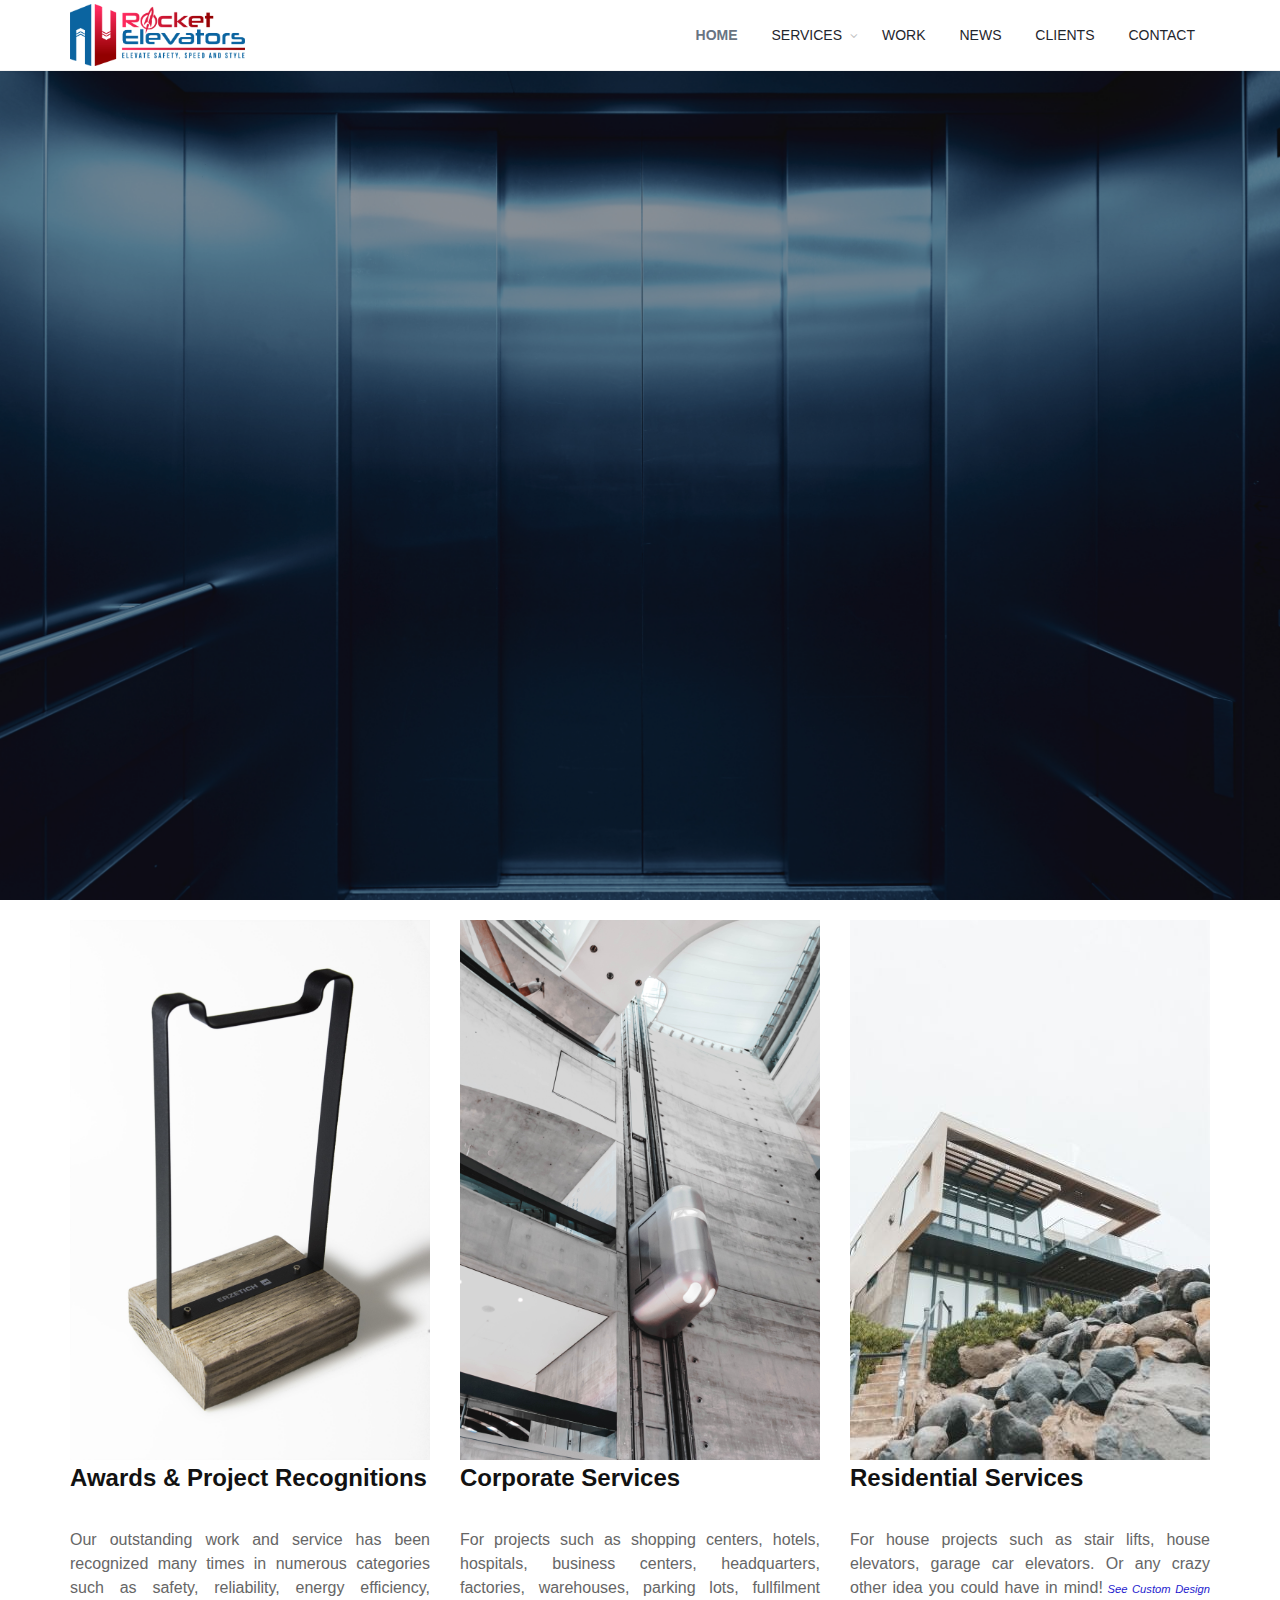
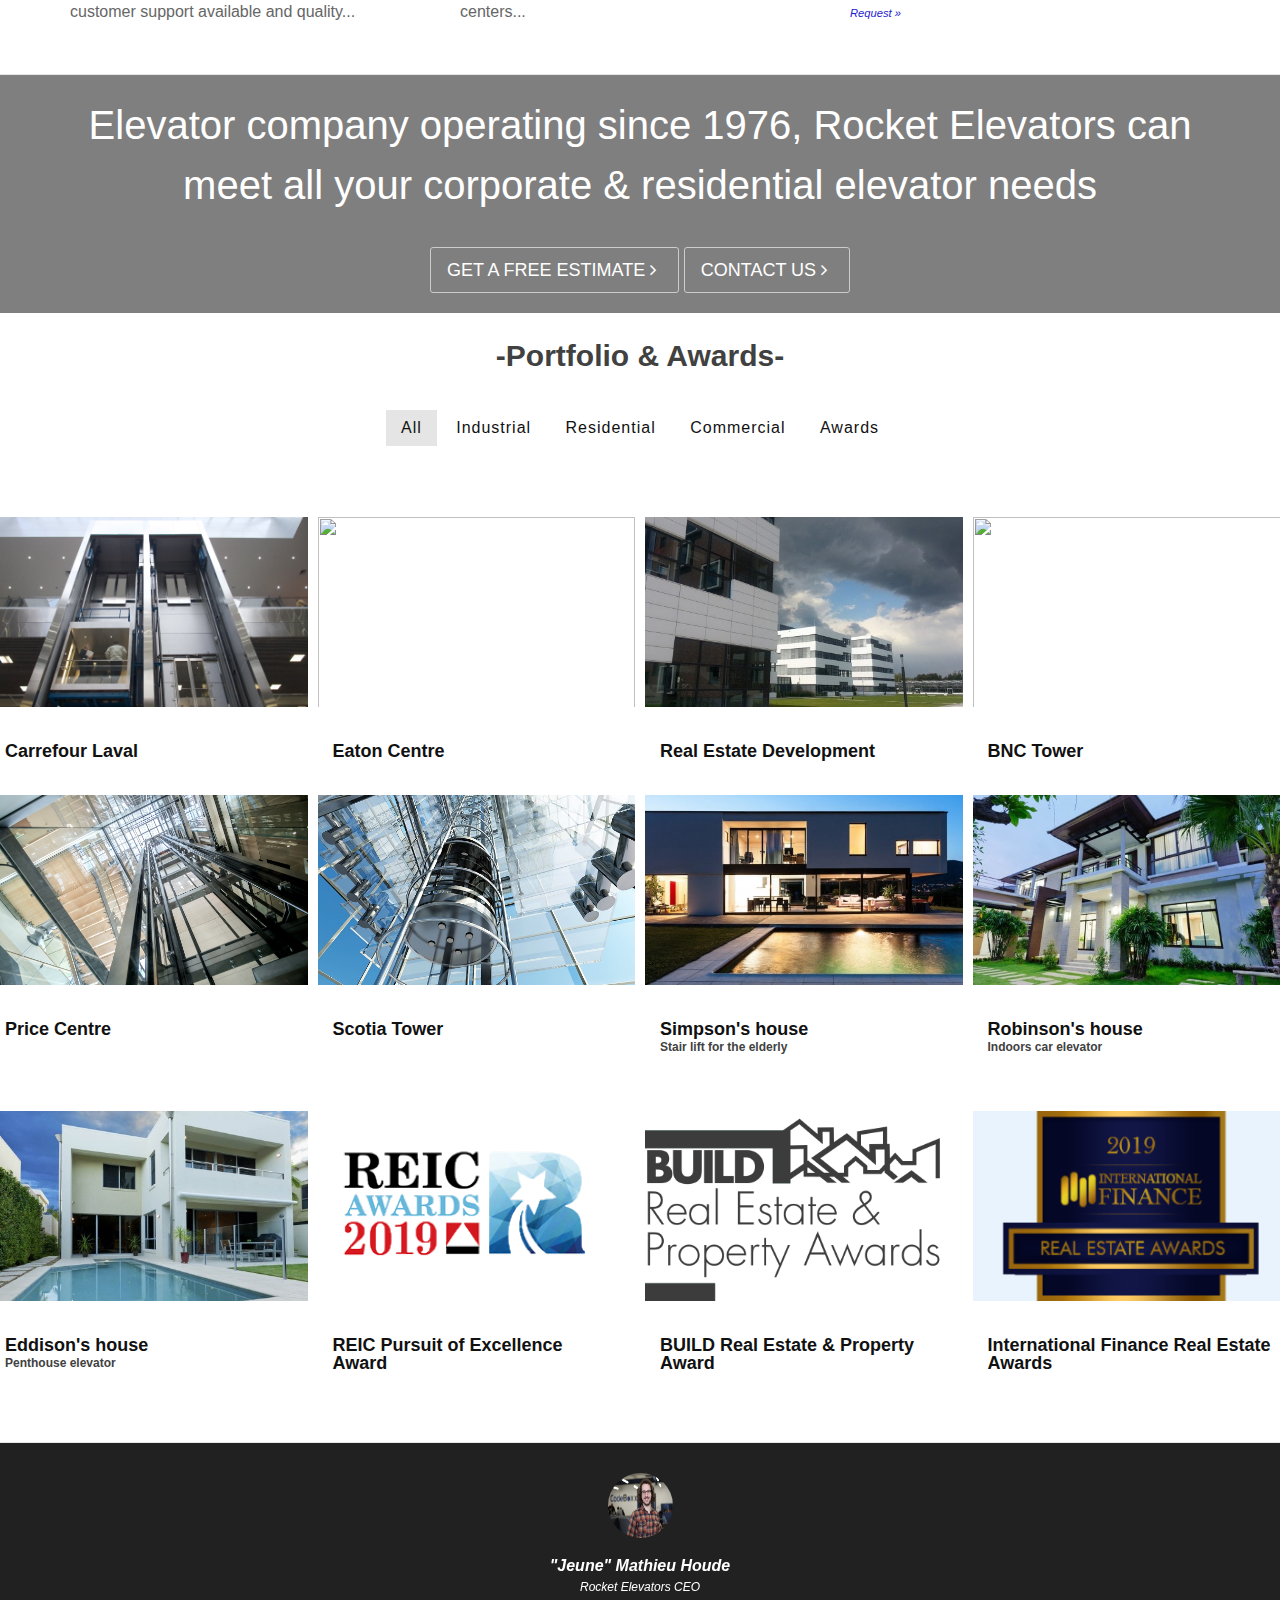
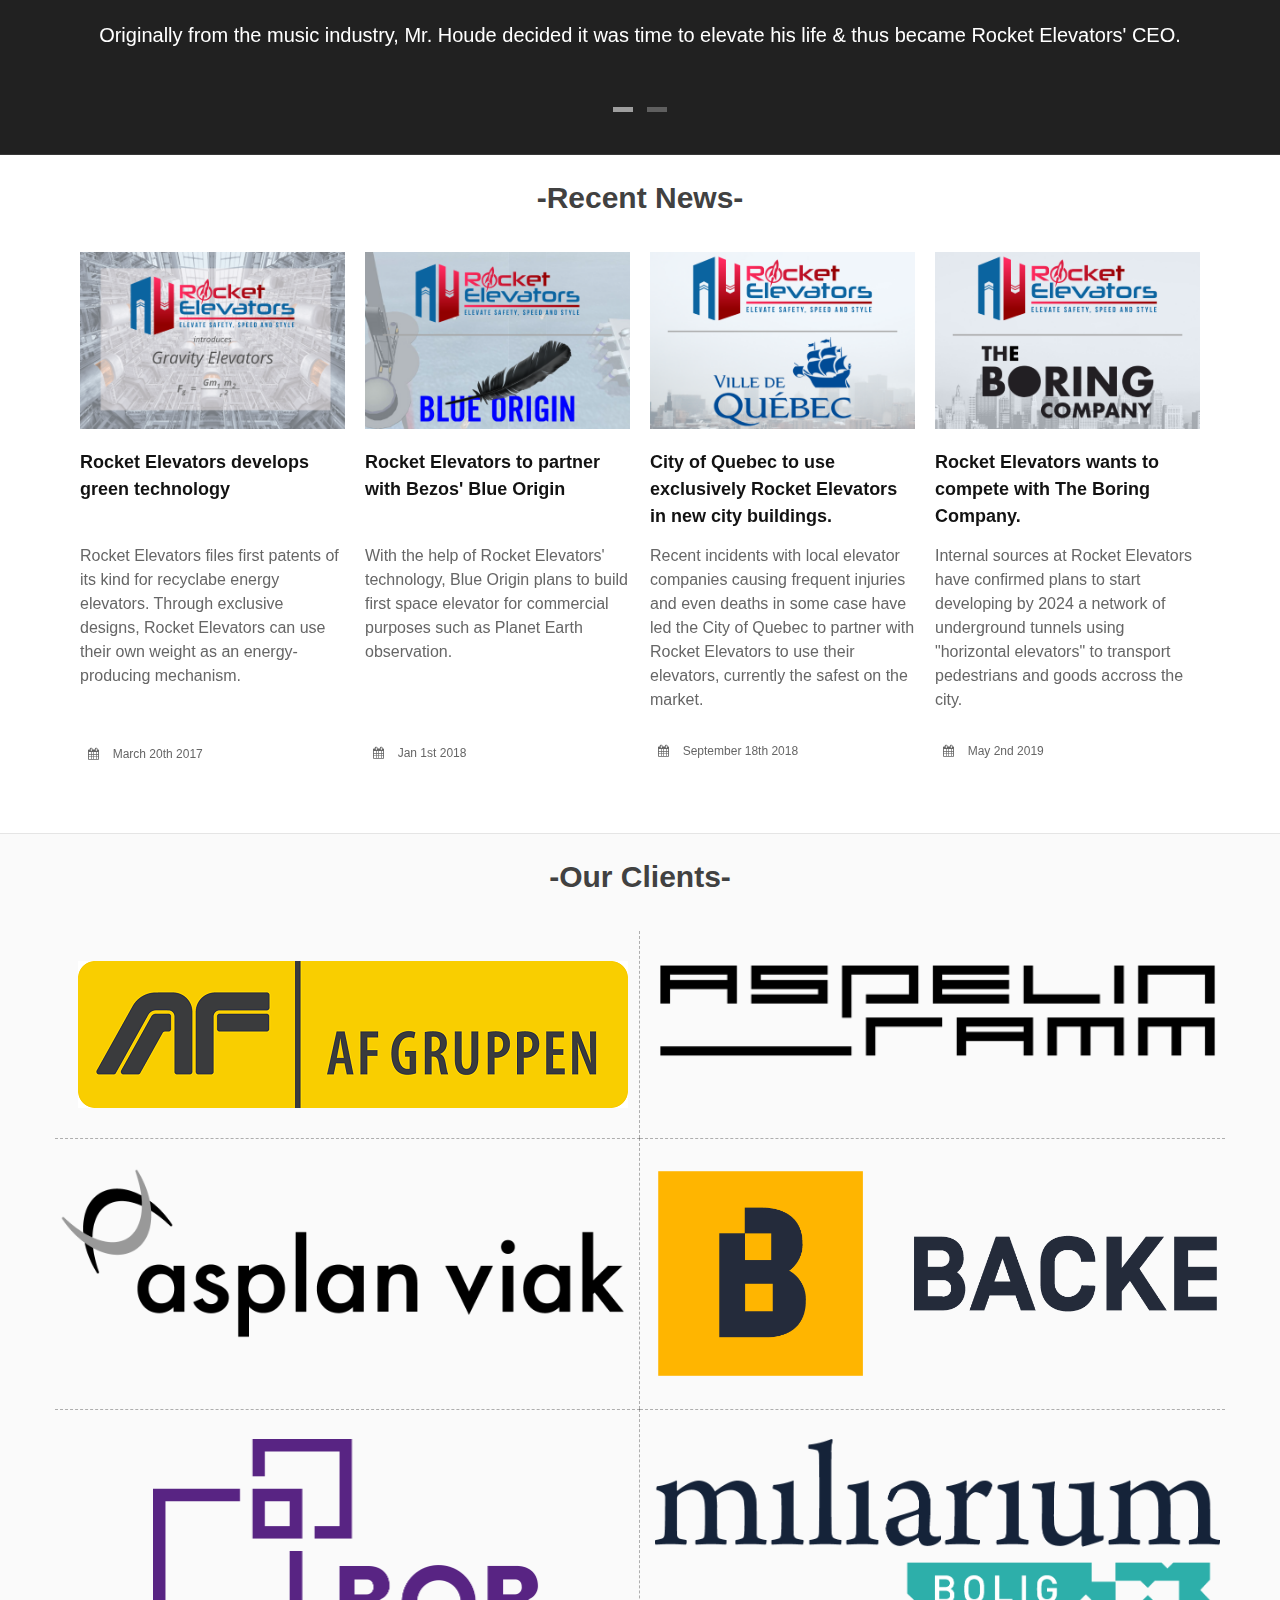
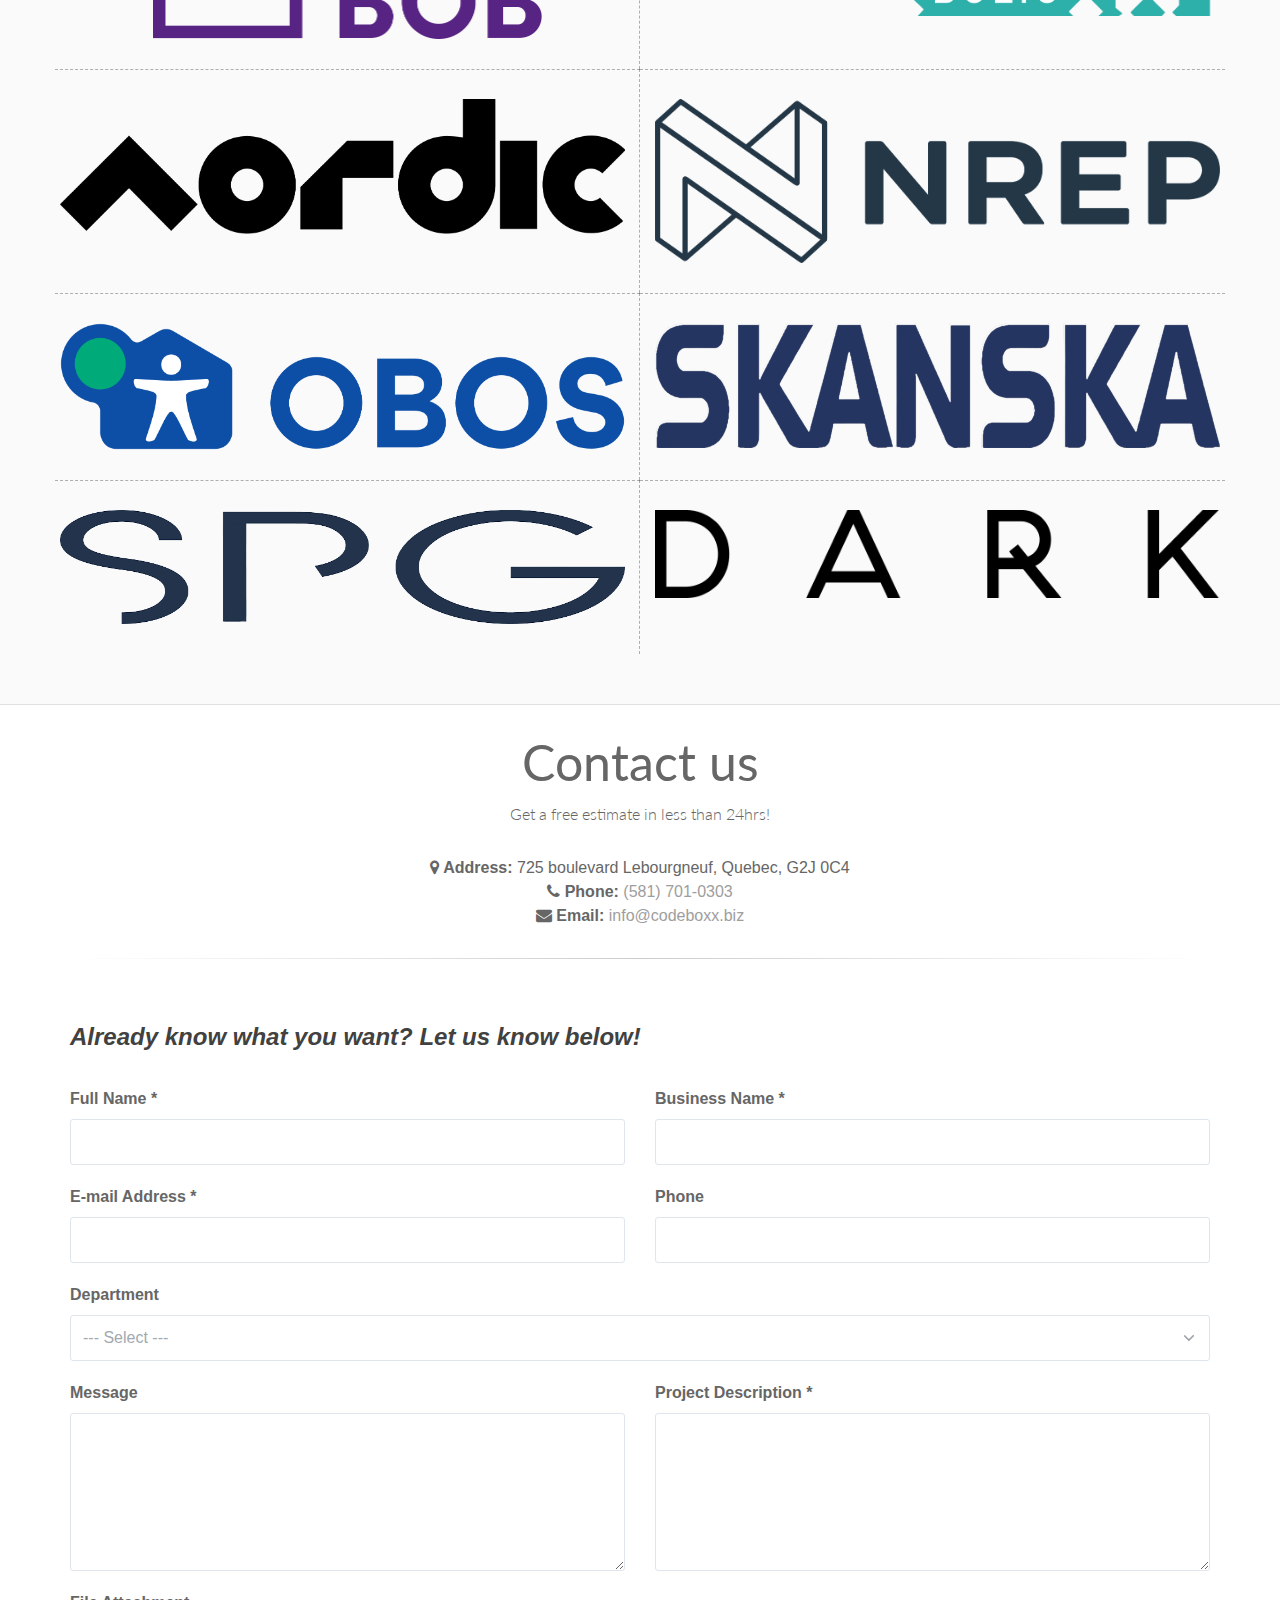
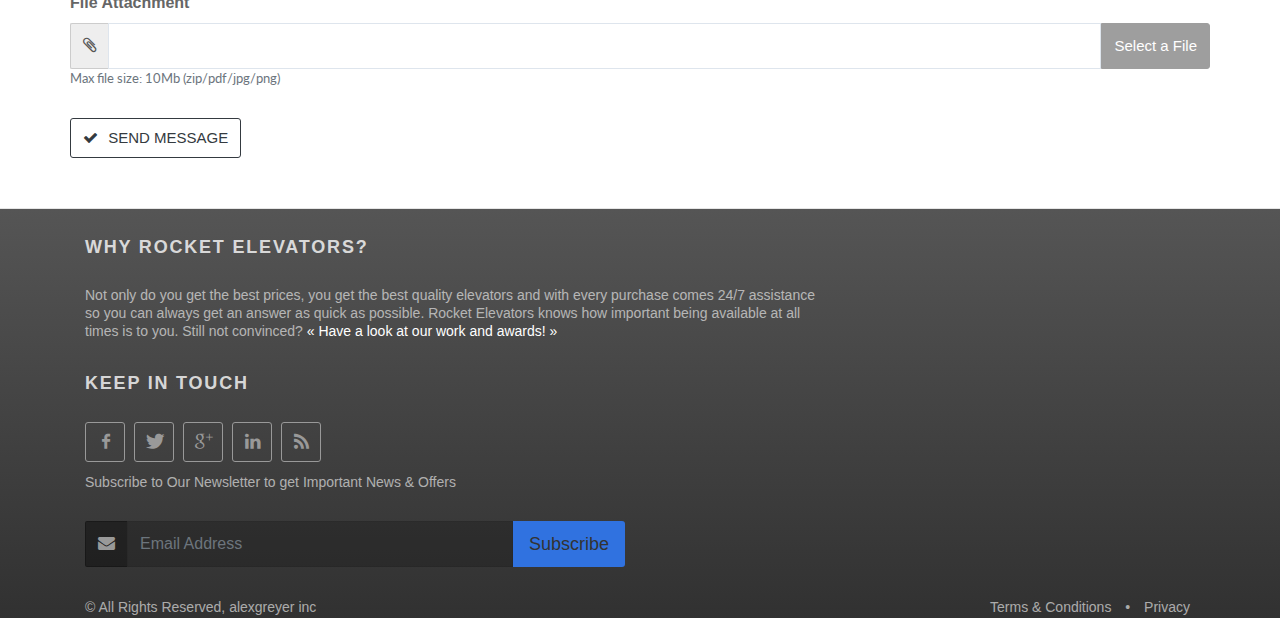
==== commit f4206584: "15h50" ====
--- a/index.html
+++ b/index.html
@@ -5,7 +5,7 @@
 		<title>Rocket Elevators</title>
 		<link rel="icon" href="assets/images/logos/R2tab.png">
 		<meta name="description" content="" />
-		<meta name="Author" content="Dorin Grigoras [www.stepofweb.com]" />
+		<meta name="Author" content="Kevin Giglio" />
 
 		<!-- mobile settings -->
 		<meta name="viewport" content="width=device-width, maximum-scale=1, initial-scale=1, user-scalable=0" />
@@ -258,7 +258,7 @@
 								data-endelementdelay="0.1"
 								data-endspeed="300"
 
-								style="z-index: 5; max-width: auto; max-height: auto; white-space: nowrap;">
+								style="z-index: 5; max-width: auto; max-height: auto; white-space: normal;">
 									<a class="btn btn-default btn-lg" href="#services">OUR SERVICES &nbsp; <i class="fa fa-angle-right"></i></a>
 							</div>
 							
@@ -273,7 +273,7 @@
 								data-elementdelay="0.1"
 								data-endelementdelay="0.1"
 								data-endspeed="300"
-								style="z-index: 6; max-width: auto; max-height: auto; white-space: nowrap;">
+								style="z-index: 6; max-width: auto; max-height: auto; white-space: normal;">
 									<a class="btn btn-default btn-lg" href="quote.html">GET A QUOTE &nbsp; <i class="fa fa-angle-right"></i></a>
 							</div>
 
@@ -1320,34 +1320,6 @@
 		<!-- PAGELEVEL SCRIPTS -->
 		<script src="assets/js/contact.js"></script>
 
-		<!-- 
-			GMAP.JS 
-			http://hpneo.github.io/gmaps/
-		-->
-		<script src="//maps.google.com/maps/api/js?key=AIzaSyCqCn84CgZN6o1Xc3P4dM657HIxkX3jzPY"></script>
-		<script src="assets/plugins/gmaps.js"></script>
-		<script>
-
-			jQuery(document).ready(function(){
-
-				/**
-					@BASIC GOOGLE MAP
-				**/
-				var map2 = new GMaps({
-					div: '#map2',
-					lat: -12.043333,
-					lng: -77.028333,
-					scrollwheel: false
-				});
-
-				var marker = map2.addMarker({
-					lat: -12.043333,
-					lng: -77.028333,
-					title: 'Company, Inc.'
-				});
-
-			});
-
-		</script>
+
 	</body>
 </html>--- a/assets/plugins/slider.revolution/css/extralayers.css
+++ b/assets/plugins/slider.revolution/css/extralayers.css
@@ -133,7 +133,7 @@
 font-weight:800;
 font-size:24px;
 line-height:20px;
-font-family:"Open Sans", sans-serif;
+font-family:"Roboto", sans-serif;
 margin:0px;
 border-width:0px;
 border-style:none;
@@ -147,7 +147,7 @@
 font-weight:800;
 font-size:24px;
 line-height:20px;
-font-family:"Open Sans", sans-serif;
+font-family:"Roboto", sans-serif;
 margin:0px;
 border-width:0px;
 border-style:none;
@@ -161,7 +161,7 @@
 font-weight:300;
 font-size:24px;
 line-height:20px;
-font-family:"Open Sans", sans-serif;
+font-family:"Roboto", sans-serif;
 margin:0px;
 border-width:0px;
 border-style:none;
@@ -175,7 +175,7 @@
 font-weight:800;
 font-size:30px;
 line-height:36px;
-font-family:"Open Sans", sans-serif;
+font-family:"Roboto", sans-serif;
 padding:3px 10px;
 margin:0px;
 border-width:0px;
@@ -191,7 +191,7 @@
 font-weight:300;
 font-size:30px;
 line-height:36px;
-font-family:"Open Sans", sans-serif;
+font-family:"Roboto", sans-serif;
 padding:3px 10px;
 padding-top:1px;
 margin:0px;
@@ -236,7 +236,7 @@
 font-weight:300;
 font-size:30px;
 line-height:30px;
-font-family:"Open Sans";
+font-family:"Roboto";
 background-color:transparent;
 }
 
@@ -247,7 +247,7 @@
 font-weight:300;
 font-size:16px;
 line-height:26px;
-font-family:"Open Sans";
+font-family:"Roboto";
 background-color:transparent;
 }
 
@@ -258,7 +258,7 @@
 font-weight:300;
 font-size:50px;
 line-height:70px;
-font-family:"Open Sans";
+font-family:"Roboto";
 background-color:#000;
 padding:0px 20px;
 -webkit-border-radius:0px;
@@ -273,7 +273,7 @@
 font-weight:300;
 font-size:50px;
 line-height:70px;
-font-family:"Open Sans";
+font-family:"Roboto";
 background-color:#db4360;
 padding:0px 20px;
 -webkit-border-radius:0px;
@@ -288,7 +288,7 @@
 font-weight:300;
 font-size:50px;
 line-height:70px;
-font-family:"Open Sans";
+font-family:"Roboto";
 background-color:#fff;
 padding:0px 20px;
 -webkit-border-radius:0px;
@@ -303,7 +303,7 @@
 font-weight:300;
 font-size:50px;
 line-height:70px;
-font-family:"Open Sans";
+font-family:"Roboto";
 background-color:#67ae73;
 padding:0px 20px;
 -webkit-border-radius:0px;
@@ -335,7 +335,7 @@
 font-size:60px;
 line-height:60px;
 font-weight:800;
-font-family:"Open Sans";
+font-family:"Roboto";
 color:rgb(102, 102, 102);
 text-decoration:none;
 background-color:transparent;
@@ -351,7 +351,7 @@
 font-size:34px;
 line-height:30px;
 font-weight:300;
-font-family:"Open Sans";
+font-family:"Roboto";
 color:rgb(102, 102, 102);
 text-decoration:none;
 background-color:transparent;
@@ -367,7 +367,7 @@
 font-size:18px;
 line-height:26px;
 font-weight:300;
-font-family:"Open Sans";
+font-family:"Roboto";
 color:rgb(117, 117, 117);
 text-decoration:none;
 background-color:transparent;
@@ -395,7 +395,7 @@
 font-size:58px;
 line-height:60px;
 font-weight:800;
-font-family:"Open Sans";
+font-family:"Roboto";
 color:rgb(52, 73, 94);
 text-decoration:none;
 background-color:transparent;
@@ -408,7 +408,7 @@
 font-size:20px;
 line-height:20px;
 font-weight:800;
-font-family:"Open Sans";
+font-family:"Roboto";
 color:rgb(255, 255, 255);
 text-decoration:none;
 background-color:rgb(52, 73, 94);
@@ -422,7 +422,7 @@
 font-size:24px;
 line-height:30px;
 font-weight:800;
-font-family:"Open Sans";
+font-family:"Roboto";
 color:rgb(227, 58, 12);
 text-decoration:none;
 background-color:transparent;
@@ -436,7 +436,7 @@
 font-size:21px;
 line-height:26px;
 font-weight:300;
-font-family:"Open Sans";
+font-family:"Roboto";
 color:rgb(227, 58, 12);
 text-decoration:none;
 background-color:transparent;
@@ -450,7 +450,7 @@
 font-size:20px;
 line-height:20px;
 font-weight:800;
-font-family:"Open Sans";
+font-family:"Roboto";
 color:rgb(255, 255, 255);
 text-decoration:none;
 background-color:rgb(227, 58, 12);
@@ -464,7 +464,7 @@
 font-size:24px;
 line-height:30px;
 font-weight:800;
-font-family:"Open Sans";
+font-family:"Roboto";
 color:rgb(243, 156, 18);
 text-decoration:none;
 background-color:transparent;
@@ -477,7 +477,7 @@
 font-size:20px;
 line-height:20px;
 font-weight:800;
-font-family:"Open Sans";
+font-family:"Roboto";
 color:rgb(255, 255, 255);
 text-decoration:none;
 background-color:rgb(243, 156, 18);
@@ -501,7 +501,7 @@
 font-size:58px;
 line-height:60px;
 font-weight:800;
-font-family:"Open Sans";
+font-family:"Roboto";
 color:rgb(255, 255, 255);
 text-decoration:none;
 background-color:transparent;
@@ -514,7 +514,7 @@
 font-size:30px;
 line-height:36px;
 font-weight:300;
-font-family:"Open Sans";
+font-family:"Roboto";
 color:rgb(255, 255, 255);
 text-decoration:none;
 background-color:transparent;
@@ -528,7 +528,7 @@
 font-size:34px;
 line-height:40px;
 font-weight:300;
-font-family:"Open Sans";
+font-family:"Roboto";
 color:rgb(255, 255, 255);
 text-decoration:none;
 background-color:transparent;
@@ -542,7 +542,7 @@
 font-size:34px;
 line-height:40px;
 font-weight:300;
-font-family:"Open Sans";
+font-family:"Roboto";
 color:#ffffff;
 text-decoration:none;
 background-color:transparent;
@@ -557,7 +557,7 @@
 font-size:20px;
 line-height:20px;
 font-weight:800;
-font-family:"Open Sans";
+font-family:"Roboto";
 color:rgb(255, 255, 255);
 text-decoration:none;
 background-color:rgb(127, 140, 141);
@@ -571,7 +571,7 @@
 font-size:30px;
 line-height:36px;
 font-weight:300;
-font-family:"Open Sans";
+font-family:"Roboto";
 color:rgb(0, 0, 0);
 text-decoration:none;
 background-color:transparent;
@@ -585,7 +585,7 @@
 font-size:58px;
 line-height:60px;
 font-weight:800;
-font-family:"Open Sans";
+font-family:"Roboto";
 color:rgb(0, 0, 0);
 text-decoration:none;
 background-color:transparent;
@@ -598,7 +598,7 @@
 font-size:34px;
 line-height:40px;
 font-weight:300;
-font-family:"Open Sans";
+font-family:"Roboto";
 color:rgb(52, 73, 94);
 text-decoration:none;
 background-color:transparent;
@@ -612,7 +612,7 @@
 font-size:17px;
 line-height:28px;
 font-weight:300;
-font-family:"Open Sans";
+font-family:"Roboto";
 color:rgb(255, 255, 255);
 text-decoration:none;
 background-color:transparent;
@@ -632,7 +632,7 @@
 font-size:40px;
 line-height:40px;
 font-weight:800;
-font-family:"Open Sans";
+font-family:"Roboto";
 color:rgb(255, 255, 255);
 text-decoration:none;
 background-color:rgb(0, 0, 0);
@@ -646,7 +646,7 @@
 font-size:30px;
 line-height:30px;
 font-weight:300;
-font-family:"Open Sans";
+font-family:"Roboto";
 color:rgb(0, 0, 0);
 text-decoration:none;
 background-color:rgb(255, 255, 255);
@@ -661,7 +661,7 @@
 font-size:55px;
 line-height:65px;
 font-weight:700;
-font-family:"Open Sans";
+font-family:"Roboto";
 color:#fff;
 text-decoration:none;
 background-color:transparent;
@@ -676,7 +676,7 @@
 font-size:25px;
 line-height:25px;
 font-weight:600;
-font-family:"Open Sans";
+font-family:"Roboto";
 color:#fff;
 text-decoration:none;
 background-color:transparent;
@@ -732,7 +732,7 @@
 .tp-caption.grey_regular_18 {
 font-size:18px;
 line-height:26px;
-font-family:"Open Sans";
+font-family:"Roboto";
 color:rgb(119, 119, 119);
 text-decoration:none;
 background-color:transparent;
@@ -1038,7 +1038,7 @@
 font-size:70px;
 line-height:70px;
 font-weight:800;
-font-family:"Open Sans";
+font-family:"Roboto";
 color:rgb(255, 255, 255);
 text-decoration:none;
 background-color:rgb(0, 0, 0);
--- a/assets/plugins/slider.revolution/css/settings.css
+++ b/assets/plugins/slider.revolution/css/settings.css
@@ -50,7 +50,7 @@
 font-size:60px;
 line-height:60px;
 font-weight:300;
-font-family:"Open Sans", sans-serif;
+font-family:"Roboto", sans-serif;
 background-color:transparent;
 text-decoration:none;
 text-transform:uppercase;
@@ -81,7 +81,7 @@
 font-size:37px;
 line-height:37px;
 font-weight:300;
-font-family:"Open Sans", sans-serif;
+font-family:"Roboto", sans-serif;
 background-color:transparent;
 text-decoration:none;
 text-transform:uppercase;
@@ -95,7 +95,7 @@
 font-size:25px;
 line-height:25px;
 font-weight:800;
-font-family:"Open Sans", sans-serif;
+font-family:"Roboto", sans-serif;
 color:rgb(255, 255, 255);
 text-decoration:none;
 background-color:transparent;
@@ -128,7 +128,7 @@
 font-size:25px;
 line-height:25px;
 font-weight:300;
-font-family:"Open Sans", sans-serif;
+font-family:"Roboto", sans-serif;
 background-color:transparent;
 text-decoration:none;
 text-transform:uppercase;
@@ -142,7 +142,7 @@
 font-size:13px;
 line-height:25px;
 font-weight:400;
-font-family:"Open Sans", sans-serif;
+font-family:"Roboto", sans-serif;
 color:#ffffff;
 text-decoration:none;
 background-color:transparent;
@@ -175,7 +175,7 @@
 font-size: 60px;
 line-height: 60px;
 font-weight: 300;
-font-family: "Open Sans", sans-serif;
+font-family: "Roboto", sans-serif;
 background-color: rgba(0, 0, 0, 0);
 text-decoration: none;
 text-transform: uppercase;
@@ -191,7 +191,7 @@
 font-size: 34px;
 line-height: 34px;
 font-weight: 300;
-font-family: "Open Sans", sans-serif;
+font-family: "Roboto", sans-serif;
 background-color: rgba(0, 0, 0, 0);
 text-decoration: none;
 text-transform: uppercase;
@@ -222,7 +222,7 @@
 font-weight:600;
 font-size:50px;
 line-height:50px;
-font-family: 'Open Sans', sans-serif;
+font-family: 'Roboto', sans-serif;
 margin:0px;
 border-width:0px;
 border-style:none;
@@ -235,7 +235,7 @@
 font-weight:300;
 font-size:90px;
 line-height:90px;
-font-family: 'Open Sans', sans-serif;
+font-family: 'Roboto', sans-serif;
 margin:0px;
 letter-spacing: 20px;
 border-width:0px;
@@ -249,7 +249,7 @@
 font-weight:700;
 font-size:70px;
 line-height:70px;
-font-family:"Open Sans";
+font-family:"Roboto";
 margin:0px;
 border-width:0px;
 border-style:none;
@@ -262,7 +262,7 @@
 font-weight:300;
 font-size:40px;
 line-height:40px;
-font-family:"Open Sans";
+font-family:"Roboto";
 margin:0px;
 letter-spacing: 5px;
 border-width:0px;
@@ -320,7 +320,7 @@
 font-size:55px;
 line-height:65px;
 font-weight:700;
-font-family:"Open Sans";
+font-family:"Roboto";
 color:#fff;
 text-decoration:none;
 background-color:transparent;
@@ -335,7 +335,7 @@
 font-size:25px;
 line-height:25px;
 font-weight:600;
-font-family:"Open Sans";
+font-family:"Roboto";
 color:#fff;
 text-decoration:none;
 background-color:transparent;
@@ -364,7 +364,7 @@
 font-size:30px;
 line-height:30px;
 font-weight:800;
-font-family:"Open Sans";
+font-family:"Roboto";
 color:rgb(102, 102, 102);
 text-decoration:none;
 background-color:transparent;
@@ -432,7 +432,7 @@
 font-weight:800;
 font-size:24px;
 line-height:20px;
-font-family:"Open Sans", sans-serif;
+font-family:"Roboto", sans-serif;
 margin:0px;
 border-width:0px;
 border-style:none;
@@ -446,7 +446,7 @@
 font-weight:800;
 font-size:24px;
 line-height:20px;
-font-family:"Open Sans", sans-serif;
+font-family:"Roboto", sans-serif;
 margin:0px;
 border-width:0px;
 border-style:none;
@@ -460,7 +460,7 @@
 font-weight:300;
 font-size:24px;
 line-height:20px;
-font-family:"Open Sans", sans-serif;
+font-family:"Roboto", sans-serif;
 margin:0px;
 border-width:0px;
 border-style:none;
@@ -474,7 +474,7 @@
 font-weight:800;
 font-size:30px;
 line-height:36px;
-font-family:"Open Sans", sans-serif;
+font-family:"Roboto", sans-serif;
 padding:3px 10px;
 margin:0px;
 border-width:0px;
@@ -490,7 +490,7 @@
 font-weight:300;
 font-size:30px;
 line-height:36px;
-font-family:"Open Sans", sans-serif;
+font-family:"Roboto", sans-serif;
 padding:3px 10px;
 padding-top:1px;
 margin:0px;
@@ -548,7 +548,7 @@
 font-weight:300;
 font-size:30px;
 line-height:30px;
-font-family:"Open Sans";
+font-family:"Roboto";
 background-color:transparent;
 }
 
@@ -559,7 +559,7 @@
 font-weight:300;
 font-size:16px;
 line-height:26px;
-font-family:"Open Sans";
+font-family:"Roboto";
 background-color:transparent;
 }
 
@@ -577,7 +577,7 @@
 font-size:30px;
 line-height:75px;
 font-weight:800;
-font-family:"Open Sans";
+font-family:"Roboto";
 color:rgb(255, 255, 255);
 text-decoration:none;
 background-color:rgb(0, 0, 0);
@@ -594,7 +594,7 @@
 font-size:50px;
 line-height:70px;
 font-weight:300;
-font-family:"Open Sans";
+font-family:"Roboto";
 color:rgb(255, 255, 255);
 text-decoration:none;
 background-color:rgb(0, 0, 0);
@@ -612,7 +612,7 @@
 font-weight:300;
 font-size:50px;
 line-height:70px;
-font-family:"Open Sans";
+font-family:"Roboto";
 background-color:#db4360;
 padding:0px 20px;
 -webkit-border-radius:0px;
@@ -627,7 +627,7 @@
 font-weight:300;
 font-size:50px;
 line-height:70px;
-font-family:"Open Sans";
+font-family:"Roboto";
 background-color:#fff;
 padding:0px 20px;
 -webkit-border-radius:0px;
@@ -642,7 +642,7 @@
 font-weight:300;
 font-size:50px;
 line-height:70px;
-font-family:"Open Sans";
+font-family:"Roboto";
 background-color:#67ae73;
 padding:0px 20px;
 -webkit-border-radius:0px;
@@ -674,7 +674,7 @@
 font-size:60px;
 line-height:60px;
 font-weight:800;
-font-family:"Open Sans";
+font-family:"Roboto";
 color:rgb(102, 102, 102);
 text-decoration:none;
 background-color:transparent;
@@ -690,7 +690,7 @@
 font-size:34px;
 line-height:30px;
 font-weight:300;
-font-family:"Open Sans";
+font-family:"Roboto";
 color:rgb(102, 102, 102);
 text-decoration:none;
 background-color:transparent;
@@ -706,7 +706,7 @@
 font-size:18px;
 line-height:26px;
 font-weight:300;
-font-family:"Open Sans";
+font-family:"Roboto";
 color:rgb(117, 117, 117);
 text-decoration:none;
 background-color:transparent;
@@ -734,7 +734,7 @@
 font-size:58px;
 line-height:60px;
 font-weight:800;
-font-family:"Open Sans";
+font-family:"Roboto";
 color:rgb(52, 73, 94);
 text-decoration:none;
 background-color:transparent;
@@ -747,7 +747,7 @@
 font-size:20px;
 line-height:20px;
 font-weight:800;
-font-family:"Open Sans";
+font-family:"Roboto";
 color:rgb(255, 255, 255);
 text-decoration:none;
 background-color:rgb(52, 73, 94);
@@ -761,7 +761,7 @@
 font-size:24px;
 line-height:30px;
 font-weight:800;
-font-family:"Open Sans";
+font-family:"Roboto";
 color:rgb(227, 58, 12);
 text-decoration:none;
 background-color:transparent;
@@ -775,7 +775,7 @@
 font-size:21px;
 line-height:26px;
 font-weight:300;
-font-family:"Open Sans";
+font-family:"Roboto";
 color:rgb(227, 58, 12);
 text-decoration:none;
 background-color:transparent;
@@ -789,7 +789,7 @@
 font-size:20px;
 line-height:20px;
 font-weight:800;
-font-family:"Open Sans";
+font-family:"Roboto";
 color:rgb(255, 255, 255);
 text-decoration:none;
 background-color:rgb(227, 58, 12);
@@ -803,7 +803,7 @@
 font-size:24px;
 line-height:30px;
 font-weight:800;
-font-family:"Open Sans";
+font-family:"Roboto";
 color:rgb(243, 156, 18);
 text-decoration:none;
 background-color:transparent;
@@ -816,7 +816,7 @@
 font-size:20px;
 line-height:20px;
 font-weight:800;
-font-family:"Open Sans";
+font-family:"Roboto";
 color:rgb(255, 255, 255);
 text-decoration:none;
 background-color:rgb(243, 156, 18);
@@ -840,7 +840,7 @@
 font-size:58px;
 line-height:60px;
 font-weight:800;
-font-family:"Open Sans";
+font-family:"Roboto";
 color:rgb(255, 255, 255);
 text-decoration:none;
 background-color:transparent;
@@ -853,7 +853,7 @@
 font-size:30px;
 line-height:36px;
 font-weight:300;
-font-family:"Open Sans";
+font-family:"Roboto";
 color:rgb(255, 255, 255);
 text-decoration:none;
 background-color:transparent;
@@ -867,7 +867,7 @@
 font-size:34px;
 line-height:40px;
 font-weight:300;
-font-family:"Open Sans";
+font-family:"Roboto";
 color:rgb(255, 255, 255);
 text-decoration:none;
 background-color:transparent;
@@ -881,7 +881,7 @@
 font-size:34px;
 line-height:40px;
 font-weight:300;
-font-family:"Open Sans";
+font-family:"Roboto";
 color:#ffffff;
 text-decoration:none;
 background-color:transparent;
@@ -896,7 +896,7 @@
 font-size:20px;
 line-height:20px;
 font-weight:800;
-font-family:"Open Sans";
+font-family:"Roboto";
 color:rgb(255, 255, 255);
 text-decoration:none;
 background-color:rgb(127, 140, 141);
@@ -910,7 +910,7 @@
 font-size:30px;
 line-height:36px;
 font-weight:300;
-font-family:"Open Sans";
+font-family:"Roboto";
 color:rgb(0, 0, 0);
 text-decoration:none;
 background-color:transparent;
@@ -924,7 +924,7 @@
 font-size:58px;
 line-height:60px;
 font-weight:800;
-font-family:"Open Sans";
+font-family:"Roboto";
 color:rgb(0, 0, 0);
 text-decoration:none;
 background-color:transparent;
@@ -937,7 +937,7 @@
 font-size:34px;
 line-height:40px;
 font-weight:300;
-font-family:"Open Sans";
+font-family:"Roboto";
 color:rgb(52, 73, 94);
 text-decoration:none;
 background-color:transparent;
@@ -951,7 +951,7 @@
 font-size:17px;
 line-height:28px;
 font-weight:300;
-font-family:"Open Sans";
+font-family:"Roboto";
 color:rgb(255, 255, 255);
 text-decoration:none;
 background-color:transparent;
@@ -971,7 +971,7 @@
 font-size:40px;
 line-height:40px;
 font-weight:800;
-font-family:"Open Sans";
+font-family:"Roboto";
 color:rgb(255, 255, 255);
 text-decoration:none;
 background-color:rgb(0, 0, 0);
@@ -985,7 +985,7 @@
 font-size:30px;
 line-height:30px;
 font-weight:300;
-font-family:"Open Sans";
+font-family:"Roboto";
 color:rgb(0, 0, 0);
 text-decoration:none;
 background-color:rgb(255, 255, 255);
@@ -1000,7 +1000,7 @@
 font-size:20px;
 line-height:20px;
 font-weight:800;
-font-family:"Open Sans";
+font-family:"Roboto";
 color:rgb(255, 255, 255);
 text-decoration:none;
 background-color:rgb(243, 156, 18);
@@ -1024,7 +1024,7 @@
 		font-weight: 300;
 		font-size: 19px;
 		line-height: 19px;
-		font-family: 'Open Sans', sans;
+		font-family: 'Roboto', sans;
 	}
 
 .tp-caption.noshadow {
--- a/assets/css/essentials.css
+++ b/assets/css/essentials.css
@@ -270,7 +270,7 @@
 h4,
 h5,
 h6 {
-	font-family:'Open Sans',Arial,Helvetica,sans-serif;
+	font-family:'Roboto',Arial,Helvetica,sans-serif;
 	font-weight:600;
 	color:#414141;
 	position: relative;
@@ -2064,7 +2064,7 @@
 	top: 28px;
 }
 .ribbon-inner {
-	font-family: "Open Sans",Helvetica,Arial,sans-serif;
+	font-family: "Roboto",Helvetica,Arial,sans-serif;
 
 	-webkit-box-shadow: 0px 2px 0px 0px rgba(0, 0, 0, 0.15);
 	   -moz-box-shadow: 0px 2px 0px 0px rgba(0, 0, 0, 0.15);
@@ -5440,7 +5440,7 @@
 .countTo-sm,
 .countTo-md,
 .countTo-lg {
-	font-family:'Raleway', 'Open Sans', Arial, Helvetica, sans-serif;
+	font-family:'Raleway', 'Roboto', Arial, Helvetica, sans-serif;
 }
 .countTo-sm span.countTo {
 	margin-bottom:20px;
@@ -5490,7 +5490,7 @@
 /* Countdown */
 .countdown { 
 	display: block; 
-	font-family:'Raleway', 'Open Sans', Arial, Helvetica, sans-serif;
+	font-family:'Raleway', 'Roboto', Arial, Helvetica, sans-serif;
 }
 
 .countdown-row {
@@ -8796,7 +8796,7 @@
 	display:block;
 	color:rgba(255,255,255,0.7);
 	font-weight:300;
-	font-family:'Open Sans', Arial, Hevletica, sans-serif;
+	font-family:'Roboto', Arial, Hevletica, sans-serif;
 }
 
 div.mega-price-table .pricing-desc li,
@@ -14283,7 +14283,7 @@
 
 /** 50. Sky Form
 **************************************************************** **/
-.sky-form,.sky-form .badge{color:#333;text-align:left;padding:0;font-size:14px;font-weight:300}.checkbox+.checkbox,.radio+.radio{margin-top:12px}.sky-form.boxed{border:rgba(0,0,0,.1) solid}.sky-form header{margin:0;background:-webkit-linear-gradient(top,#fff 1%,#f9f9f9 98%);background:linear-gradient(to bottom,#fff 1%,#f9f9f9 98%);-webkit-box-sizing:border-box;-moz-box-sizing:border-box;border-bottom:rgba(0,0,0,.07) 1px solid;padding:15px 20px;font-size:20px;font-weight:400}.sky-form.boxed fieldset{padding:15px}.sky-form label.captcha>img{position:absolute;top:3px;right:2px}.sky-form fieldset{display:block;padding:25px 30px 5px;border:none}.sky-form fieldset+fieldset{border-top:1px solid rgba(0,0,0,.1)}.sky-form .section,.sky-form section{padding:0;margin-bottom:20px}.sky-form footer{margin:0 15px 10px;border-top:rgba(0,0,0,.03) 1px solid}.sky-form footer:after{content:'';display:table;clear:both}.sky-form .badge{display:block;margin-bottom:6px;line-height:19px}.sky-form .badge.col{margin:0;padding-top:10px}.sky-form .note{margin-top:6px;padding:0 1px;font-size:12px;line-height:15px;color:rgba(0,0,0,.5);font-weight:400}.sky-form .button,.sky-form .checkbox,.sky-form .input,.sky-form .radio,.sky-form .select,.sky-form .textarea,.sky-form .toggle{position:relative;display:block}.sky-form .input input,.sky-form .select select,.sky-form .textarea textarea{display:block;box-sizing:border-box;-moz-box-sizing:border-box;width:100%;height:40px;padding:8px 10px;outline:0;border-width:2px;border-style:solid;border-radius:0;background:#fff;font:15px/19px 'Open Sans',Helvetica,Arial,sans-serif;color:#404040;appearance:normal;-moz-appearance:none;-webkit-appearance:none}.sky-form .col{float:left;min-height:1px;padding-right:15px;padding-left:15px;box-sizing:border-box;-moz-box-sizing:border-box}.sky-form .input-file .button{position:absolute;top:4px;right:4px;float:none;height:31px;margin:0;padding:0 20px;font-size:13px;line-height:31px}.sky-form .input-file .button:hover{box-shadow:none}.sky-form .input-file .button input{position:absolute;top:0;right:0;padding:0;font-size:30px;cursor:pointer;opacity:0}.sky-form .select i{position:absolute;top:14px;right:14px;width:5px;height:11px;background:#fff;box-shadow:0 0 0 12px #fff}.sky-form .select i:after,.sky-form .select i:before{content:'';position:absolute;right:0;border-right:4px solid transparent;border-left:4px solid transparent}.sky-form .select i:after{bottom:0;border-top:4px solid #404040}.sky-form .select i:before{top:0;border-bottom:4px solid #404040}.sky-form .select-multiple select{height:auto}.sky-form .textarea textarea{height:auto;resize:none}.sky-form .textarea-resizable textarea{resize:vertical}.sky-form .textarea-expandable textarea{height:40px}.sky-form .textarea-expandable textarea:focus{height:auto}.sky-form .checkbox,.sky-form .radio{margin-bottom:4px;padding-left:27px;font-size:15px;line-height:27px;color:#404040;cursor:pointer}.sky-form .checkbox:last-child,.sky-form .radio:last-child{margin-bottom:0}.sky-form .checkbox input,.sky-form .radio input{position:absolute;left:-9999px}.sky-form .checkbox i,.sky-form .radio i{position:absolute;top:5px;left:0;display:block;width:19px;height:19px;outline:0;border-width:2px;border-style:solid;background:#fff}.sky-form .radio i{border-radius:50%}.sky-form .checkbox input+i:after,.sky-form .radio input+i:after{position:absolute;opacity:0;transition:opacity .1s;-o-transition:opacity .1s;-ms-transition:opacity .1s;-moz-transition:opacity .1s;-webkit-transition:opacity .1s}.sky-form .radio input+i:after{content:'';top:5px;left:5px;width:5px;height:5px;border-radius:50%}.sky-form .checkbox input+i:after{content:'\f00c';top:0;left:0;width:15px;height:15px;font:400 12px/16px FontAwesome;text-align:center}.sky-form .checkbox input:checked+i:after,.sky-form .radio input:checked+i:after{opacity:1}.sky-form .inline-group{margin:0 -30px -4px 0}.sky-form .inline-group:after{content:'';display:table;clear:both}.sky-form .inline-group .checkbox,.sky-form .inline-group .radio{float:left;margin-right:30px}.sky-form .inline-group .checkbox:last-child,.sky-form .inline-group .radio:last-child{margin-bottom:4px}.sky-form .toggle{margin-bottom:4px;padding-right:61px;font-size:15px;line-height:27px;color:#404040;cursor:pointer}.sky-form .toggle:last-child{margin-bottom:0}.sky-form .toggle input{position:absolute;left:-9999px}.sky-form .toggle i{content:'';position:absolute;top:5px;right:0;display:block;width:49px;height:22px;border-width:2px;border-style:solid;border-radius:12px;background:#fff}.sky-form .toggle i:after{content:'OFF';position:absolute;top:2px;right:8px;left:8px;font-style:normal;font-size:9px;line-height:13px;font-weight:700;text-align:left;color:#5f5f5f}.sky-form .toggle i:before{content:'';position:absolute;z-index:1;top:4px;right:4px;display:block;width:9px;height:9px;border-radius:50%;opacity:1;transition:right .2s;-o-transition:right .2s;-ms-transition:right .2s;-moz-transition:right .2s;-webkit-transition:right .2s}.sky-form .toggle input:checked+i:after{content:'ON';text-align:right}.sky-form .toggle input:checked+i:before{right:33px}.sky-form .rating{margin-bottom:4px;font-size:15px;line-height:27px;color:#404040}.sky-form .rating:last-child{margin-bottom:0}.sky-form .rating input{position:absolute;left:-9999px}.sky-form .rating label{display:block;float:right;height:17px;margin-top:5px;padding:0 2px;font-size:17px;line-height:17px;cursor:pointer}.sky-form .button{float:right;height:40px;overflow:hidden;margin:10px 0 0 20px;padding:0 25px;outline:0;border:0;font:300 15px/39px 'Open Sans',Helvetica,Arial,sans-serif;text-decoration:none;color:#fff;cursor:pointer}.sky-form .btn{margin:10px 0 0 20px}.sky-form .btn:hover{margin-bottom:0}.sky-form .input-group-btn .btn{margin:0}.sky-form .tooltip{position:absolute;z-index:1;left:-9999px;padding:2px 8px 3px;font-size:11px;line-height:16px;font-weight:400;background:rgba(0,0,0,.9);color:#fff;opacity:0;transition:margin .3s,opacity .3s;-o-transition:margin .3s,opacity .3s;-ms-transition:margin .3s,opacity .3s;-moz-transition:margin .3s,opacity .3s;-webkit-transition:margin .3s,opacity .3s}.sky-form .tooltip:after{content:'';position:absolute}.sky-form .input input:focus+.tooltip,.sky-form .textarea textarea:focus+.tooltip{opacity:1}.sky-form .tooltip-top-right{bottom:100%;margin-bottom:15px}.sky-form .tooltip-top-right:after{top:100%;right:16px;border-top:4px solid rgba(0,0,0,.9);border-right:4px solid transparent;border-left:4px solid transparent}.sky-form .input input:focus+.tooltip-top-right,.sky-form .textarea textarea:focus+.tooltip-top-right{right:0;left:auto;margin-bottom:5px}.sky-form .tooltip-top-left{bottom:100%;margin-bottom:15px}.sky-form .tooltip-top-left:after{top:100%;left:16px;border-top:4px solid rgba(0,0,0,.9);border-right:4px solid transparent;border-left:4px solid transparent}.sky-form .input input:focus+.tooltip-top-left,.sky-form .textarea textarea:focus+.tooltip-top-left{right:auto;left:0;margin-bottom:5px}.sky-form .tooltip-right{top:9px;white-space:nowrap;margin-left:15px}.sky-form .tooltip-right:after{top:6px;right:100%;border-top:4px solid transparent;border-right:4px solid rgba(0,0,0,.9);border-bottom:4px solid transparent}.sky-form .input input:focus+.tooltip-right,.sky-form .textarea textarea:focus+.tooltip-right{left:100%;margin-left:5px}.sky-form .tooltip-left{top:9px;white-space:nowrap;margin-right:15px}.sky-form .tooltip-left:after{top:6px;left:100%;border-top:4px solid transparent;border-bottom:4px solid transparent;border-left:4px solid rgba(0,0,0,.9)}.sky-form .input input:focus+.tooltip-left,.sky-form .textarea textarea:focus+.tooltip-left{right:100%;left:auto;margin-right:5px}.sky-form .tooltip-bottom-right{top:100%;margin-top:15px}.sky-form .tooltip-bottom-right:after{bottom:100%;right:16px;border-right:4px solid transparent;border-bottom:4px solid rgba(0,0,0,.9);border-left:4px solid transparent}.sky-form .input input:focus+.tooltip-bottom-right,.sky-form .textarea textarea:focus+.tooltip-bottom-right{right:0;left:auto;margin-top:5px}.sky-form .tooltip-bottom-left{top:100%;margin-top:15px}.sky-form .tooltip-bottom-left:after{bottom:100%;left:16px;border-right:4px solid transparent;border-bottom:4px solid rgba(0,0,0,.9);border-left:4px solid transparent}.sky-form .input input:focus+.tooltip-bottom-left,.sky-form .textarea textarea:focus+.tooltip-bottom-left{right:auto;left:0;margin-top:5px}.sky-form .checkbox i,.sky-form .ico-append,.sky-form .ico-prepend,.sky-form .input input,.sky-form .radio i,.sky-form .select select,.sky-form .textarea textarea,.sky-form .toggle i{border-color:#e5e5e5;transition:border-color .3s;-o-transition:border-color .3s;-ms-transition:border-color .3s;-moz-transition:border-color .3s;-webkit-transition:border-color .3s}.sky-form .toggle i:before{background-color:#2da5da}.sky-form .rating label{color:#ccc;transition:color .3s;-o-transition:color .3s;-ms-transition:color .3s;-moz-transition:color .3s;-webkit-transition:color .3s}.sky-form .button{background-color:#2da5da;opacity:.8;transition:opacity .2s;-o-transition:opacity .2s;-ms-transition:opacity .2s;-moz-transition:opacity .2s;-webkit-transition:opacity .2s}.sky-form .button.button-secondary{background-color:#b3b3b3}.sky-form .ico-append,.sky-form .ico-prepend{color:#ccc}.sky-form .ico-prepend{left:5px;padding-right:3px;border-right-width:1px;border-right-style:solid}.sky-form .ico-append{right:5px;padding-left:3px;border-left-width:1px;border-left-style:solid}.sky-form .ico-append,.sky-form .ico-prepend{position:absolute;top:5px;width:29px;height:29px;font-size:15px;line-height:29px;text-align:center}.sky-form .input .ico-prepend+.ico-append+input,.sky-form .input .ico-prepend+input,.sky-form .textarea .ico-prepend+.ico-append+textarea,.sky-form .textarea .ico-prepend+textarea{padding-left:46px}.sky-form .checkbox:hover i,.sky-form .input:hover input,.sky-form .radio:hover i,.sky-form .select:hover select,.sky-form .textarea:hover textarea,.sky-form .toggle:hover i{border-color:#8dc9e5}.sky-form .rating input+label:hover,.sky-form .rating input+label:hover~label{color:#2da5da}.sky-form .button:hover{opacity:1}.sky-form .checkbox input:focus+i,.sky-form .input input:focus,.sky-form .radio input:focus+i,.sky-form .select select:focus,.sky-form .textarea textarea:focus,.sky-form .toggle input:focus+i{border-color:#2da5da}.sky-form .radio input+i:after{background-color:#2da5da}.sky-form .checkbox input+i:after{color:#2da5da}.sky-form .checkbox input:checked+i,.sky-form .radio input:checked+i,.sky-form .toggle input:checked+i{border-color:#2da5da}.sky-form .rating input:checked~label{color:#2da5da}.sky-form .checkbox.state-error i,.sky-form .radio.state-error i,.sky-form .state-error input,.sky-form .state-error select,.sky-form .state-error textarea,.sky-form .toggle.state-error i{background:#fff0f0}.sky-form .state-error select+i{background:#fff0f0;box-shadow:0 0 0 12px #fff0f0}.sky-form .toggle.state-error input:checked+i{background:#fff0f0}.sky-form .note-error{color:#fff;padding:3px;display:inline-block;background-color:#ee9393}.sky-form .checkbox.state-success i,.sky-form .radio.state-success i,.sky-form .state-success input,.sky-form .state-success select,.sky-form .state-success textarea,.sky-form .toggle.state-success i{background:#f0fff0}.sky-form .state-success select+i{background:#f0fff0;box-shadow:0 0 0 12px #f0fff0}.sky-form .toggle.state-success input:checked+i{background:#f0fff0}.sky-form .note-success{color:#fff;padding:3px;display:inline-block;background-color:#6fb679}.sky-form .button.state-disabled,.sky-form .checkbox.state-disabled,.sky-form .input.state-disabled input,.sky-form .radio.state-disabled,.sky-form .select.state-disabled,.sky-form .textarea.state-disabled,.sky-form .toggle.state-disabled{cursor:default;opacity:.5}.sky-form .checkbox.state-disabled:hover i,.sky-form .input.state-disabled:hover input,.sky-form .radio.state-disabled:hover i,.sky-form .select.state-disabled:hover select,.sky-form .textarea.state-disabled:hover textarea,.sky-form .toggle.state-disabled:hover i{border-color:#e5e5e5}
+.sky-form,.sky-form .badge{color:#333;text-align:left;padding:0;font-size:14px;font-weight:300}.checkbox+.checkbox,.radio+.radio{margin-top:12px}.sky-form.boxed{border:rgba(0,0,0,.1) solid}.sky-form header{margin:0;background:-webkit-linear-gradient(top,#fff 1%,#f9f9f9 98%);background:linear-gradient(to bottom,#fff 1%,#f9f9f9 98%);-webkit-box-sizing:border-box;-moz-box-sizing:border-box;border-bottom:rgba(0,0,0,.07) 1px solid;padding:15px 20px;font-size:20px;font-weight:400}.sky-form.boxed fieldset{padding:15px}.sky-form label.captcha>img{position:absolute;top:3px;right:2px}.sky-form fieldset{display:block;padding:25px 30px 5px;border:none}.sky-form fieldset+fieldset{border-top:1px solid rgba(0,0,0,.1)}.sky-form .section,.sky-form section{padding:0;margin-bottom:20px}.sky-form footer{margin:0 15px 10px;border-top:rgba(0,0,0,.03) 1px solid}.sky-form footer:after{content:'';display:table;clear:both}.sky-form .badge{display:block;margin-bottom:6px;line-height:19px}.sky-form .badge.col{margin:0;padding-top:10px}.sky-form .note{margin-top:6px;padding:0 1px;font-size:12px;line-height:15px;color:rgba(0,0,0,.5);font-weight:400}.sky-form .button,.sky-form .checkbox,.sky-form .input,.sky-form .radio,.sky-form .select,.sky-form .textarea,.sky-form .toggle{position:relative;display:block}.sky-form .input input,.sky-form .select select,.sky-form .textarea textarea{display:block;box-sizing:border-box;-moz-box-sizing:border-box;width:100%;height:40px;padding:8px 10px;outline:0;border-width:2px;border-style:solid;border-radius:0;background:#fff;font:15px/19px 'Roboto',Helvetica,Arial,sans-serif;color:#404040;appearance:normal;-moz-appearance:none;-webkit-appearance:none}.sky-form .col{float:left;min-height:1px;padding-right:15px;padding-left:15px;box-sizing:border-box;-moz-box-sizing:border-box}.sky-form .input-file .button{position:absolute;top:4px;right:4px;float:none;height:31px;margin:0;padding:0 20px;font-size:13px;line-height:31px}.sky-form .input-file .button:hover{box-shadow:none}.sky-form .input-file .button input{position:absolute;top:0;right:0;padding:0;font-size:30px;cursor:pointer;opacity:0}.sky-form .select i{position:absolute;top:14px;right:14px;width:5px;height:11px;background:#fff;box-shadow:0 0 0 12px #fff}.sky-form .select i:after,.sky-form .select i:before{content:'';position:absolute;right:0;border-right:4px solid transparent;border-left:4px solid transparent}.sky-form .select i:after{bottom:0;border-top:4px solid #404040}.sky-form .select i:before{top:0;border-bottom:4px solid #404040}.sky-form .select-multiple select{height:auto}.sky-form .textarea textarea{height:auto;resize:none}.sky-form .textarea-resizable textarea{resize:vertical}.sky-form .textarea-expandable textarea{height:40px}.sky-form .textarea-expandable textarea:focus{height:auto}.sky-form .checkbox,.sky-form .radio{margin-bottom:4px;padding-left:27px;font-size:15px;line-height:27px;color:#404040;cursor:pointer}.sky-form .checkbox:last-child,.sky-form .radio:last-child{margin-bottom:0}.sky-form .checkbox input,.sky-form .radio input{position:absolute;left:-9999px}.sky-form .checkbox i,.sky-form .radio i{position:absolute;top:5px;left:0;display:block;width:19px;height:19px;outline:0;border-width:2px;border-style:solid;background:#fff}.sky-form .radio i{border-radius:50%}.sky-form .checkbox input+i:after,.sky-form .radio input+i:after{position:absolute;opacity:0;transition:opacity .1s;-o-transition:opacity .1s;-ms-transition:opacity .1s;-moz-transition:opacity .1s;-webkit-transition:opacity .1s}.sky-form .radio input+i:after{content:'';top:5px;left:5px;width:5px;height:5px;border-radius:50%}.sky-form .checkbox input+i:after{content:'\f00c';top:0;left:0;width:15px;height:15px;font:400 12px/16px FontAwesome;text-align:center}.sky-form .checkbox input:checked+i:after,.sky-form .radio input:checked+i:after{opacity:1}.sky-form .inline-group{margin:0 -30px -4px 0}.sky-form .inline-group:after{content:'';display:table;clear:both}.sky-form .inline-group .checkbox,.sky-form .inline-group .radio{float:left;margin-right:30px}.sky-form .inline-group .checkbox:last-child,.sky-form .inline-group .radio:last-child{margin-bottom:4px}.sky-form .toggle{margin-bottom:4px;padding-right:61px;font-size:15px;line-height:27px;color:#404040;cursor:pointer}.sky-form .toggle:last-child{margin-bottom:0}.sky-form .toggle input{position:absolute;left:-9999px}.sky-form .toggle i{content:'';position:absolute;top:5px;right:0;display:block;width:49px;height:22px;border-width:2px;border-style:solid;border-radius:12px;background:#fff}.sky-form .toggle i:after{content:'OFF';position:absolute;top:2px;right:8px;left:8px;font-style:normal;font-size:9px;line-height:13px;font-weight:700;text-align:left;color:#5f5f5f}.sky-form .toggle i:before{content:'';position:absolute;z-index:1;top:4px;right:4px;display:block;width:9px;height:9px;border-radius:50%;opacity:1;transition:right .2s;-o-transition:right .2s;-ms-transition:right .2s;-moz-transition:right .2s;-webkit-transition:right .2s}.sky-form .toggle input:checked+i:after{content:'ON';text-align:right}.sky-form .toggle input:checked+i:before{right:33px}.sky-form .rating{margin-bottom:4px;font-size:15px;line-height:27px;color:#404040}.sky-form .rating:last-child{margin-bottom:0}.sky-form .rating input{position:absolute;left:-9999px}.sky-form .rating label{display:block;float:right;height:17px;margin-top:5px;padding:0 2px;font-size:17px;line-height:17px;cursor:pointer}.sky-form .button{float:right;height:40px;overflow:hidden;margin:10px 0 0 20px;padding:0 25px;outline:0;border:0;font:300 15px/39px 'Roboto',Helvetica,Arial,sans-serif;text-decoration:none;color:#fff;cursor:pointer}.sky-form .btn{margin:10px 0 0 20px}.sky-form .btn:hover{margin-bottom:0}.sky-form .input-group-btn .btn{margin:0}.sky-form .tooltip{position:absolute;z-index:1;left:-9999px;padding:2px 8px 3px;font-size:11px;line-height:16px;font-weight:400;background:rgba(0,0,0,.9);color:#fff;opacity:0;transition:margin .3s,opacity .3s;-o-transition:margin .3s,opacity .3s;-ms-transition:margin .3s,opacity .3s;-moz-transition:margin .3s,opacity .3s;-webkit-transition:margin .3s,opacity .3s}.sky-form .tooltip:after{content:'';position:absolute}.sky-form .input input:focus+.tooltip,.sky-form .textarea textarea:focus+.tooltip{opacity:1}.sky-form .tooltip-top-right{bottom:100%;margin-bottom:15px}.sky-form .tooltip-top-right:after{top:100%;right:16px;border-top:4px solid rgba(0,0,0,.9);border-right:4px solid transparent;border-left:4px solid transparent}.sky-form .input input:focus+.tooltip-top-right,.sky-form .textarea textarea:focus+.tooltip-top-right{right:0;left:auto;margin-bottom:5px}.sky-form .tooltip-top-left{bottom:100%;margin-bottom:15px}.sky-form .tooltip-top-left:after{top:100%;left:16px;border-top:4px solid rgba(0,0,0,.9);border-right:4px solid transparent;border-left:4px solid transparent}.sky-form .input input:focus+.tooltip-top-left,.sky-form .textarea textarea:focus+.tooltip-top-left{right:auto;left:0;margin-bottom:5px}.sky-form .tooltip-right{top:9px;white-space:nowrap;margin-left:15px}.sky-form .tooltip-right:after{top:6px;right:100%;border-top:4px solid transparent;border-right:4px solid rgba(0,0,0,.9);border-bottom:4px solid transparent}.sky-form .input input:focus+.tooltip-right,.sky-form .textarea textarea:focus+.tooltip-right{left:100%;margin-left:5px}.sky-form .tooltip-left{top:9px;white-space:nowrap;margin-right:15px}.sky-form .tooltip-left:after{top:6px;left:100%;border-top:4px solid transparent;border-bottom:4px solid transparent;border-left:4px solid rgba(0,0,0,.9)}.sky-form .input input:focus+.tooltip-left,.sky-form .textarea textarea:focus+.tooltip-left{right:100%;left:auto;margin-right:5px}.sky-form .tooltip-bottom-right{top:100%;margin-top:15px}.sky-form .tooltip-bottom-right:after{bottom:100%;right:16px;border-right:4px solid transparent;border-bottom:4px solid rgba(0,0,0,.9);border-left:4px solid transparent}.sky-form .input input:focus+.tooltip-bottom-right,.sky-form .textarea textarea:focus+.tooltip-bottom-right{right:0;left:auto;margin-top:5px}.sky-form .tooltip-bottom-left{top:100%;margin-top:15px}.sky-form .tooltip-bottom-left:after{bottom:100%;left:16px;border-right:4px solid transparent;border-bottom:4px solid rgba(0,0,0,.9);border-left:4px solid transparent}.sky-form .input input:focus+.tooltip-bottom-left,.sky-form .textarea textarea:focus+.tooltip-bottom-left{right:auto;left:0;margin-top:5px}.sky-form .checkbox i,.sky-form .ico-append,.sky-form .ico-prepend,.sky-form .input input,.sky-form .radio i,.sky-form .select select,.sky-form .textarea textarea,.sky-form .toggle i{border-color:#e5e5e5;transition:border-color .3s;-o-transition:border-color .3s;-ms-transition:border-color .3s;-moz-transition:border-color .3s;-webkit-transition:border-color .3s}.sky-form .toggle i:before{background-color:#2da5da}.sky-form .rating label{color:#ccc;transition:color .3s;-o-transition:color .3s;-ms-transition:color .3s;-moz-transition:color .3s;-webkit-transition:color .3s}.sky-form .button{background-color:#2da5da;opacity:.8;transition:opacity .2s;-o-transition:opacity .2s;-ms-transition:opacity .2s;-moz-transition:opacity .2s;-webkit-transition:opacity .2s}.sky-form .button.button-secondary{background-color:#b3b3b3}.sky-form .ico-append,.sky-form .ico-prepend{color:#ccc}.sky-form .ico-prepend{left:5px;padding-right:3px;border-right-width:1px;border-right-style:solid}.sky-form .ico-append{right:5px;padding-left:3px;border-left-width:1px;border-left-style:solid}.sky-form .ico-append,.sky-form .ico-prepend{position:absolute;top:5px;width:29px;height:29px;font-size:15px;line-height:29px;text-align:center}.sky-form .input .ico-prepend+.ico-append+input,.sky-form .input .ico-prepend+input,.sky-form .textarea .ico-prepend+.ico-append+textarea,.sky-form .textarea .ico-prepend+textarea{padding-left:46px}.sky-form .checkbox:hover i,.sky-form .input:hover input,.sky-form .radio:hover i,.sky-form .select:hover select,.sky-form .textarea:hover textarea,.sky-form .toggle:hover i{border-color:#8dc9e5}.sky-form .rating input+label:hover,.sky-form .rating input+label:hover~label{color:#2da5da}.sky-form .button:hover{opacity:1}.sky-form .checkbox input:focus+i,.sky-form .input input:focus,.sky-form .radio input:focus+i,.sky-form .select select:focus,.sky-form .textarea textarea:focus,.sky-form .toggle input:focus+i{border-color:#2da5da}.sky-form .radio input+i:after{background-color:#2da5da}.sky-form .checkbox input+i:after{color:#2da5da}.sky-form .checkbox input:checked+i,.sky-form .radio input:checked+i,.sky-form .toggle input:checked+i{border-color:#2da5da}.sky-form .rating input:checked~label{color:#2da5da}.sky-form .checkbox.state-error i,.sky-form .radio.state-error i,.sky-form .state-error input,.sky-form .state-error select,.sky-form .state-error textarea,.sky-form .toggle.state-error i{background:#fff0f0}.sky-form .state-error select+i{background:#fff0f0;box-shadow:0 0 0 12px #fff0f0}.sky-form .toggle.state-error input:checked+i{background:#fff0f0}.sky-form .note-error{color:#fff;padding:3px;display:inline-block;background-color:#ee9393}.sky-form .checkbox.state-success i,.sky-form .radio.state-success i,.sky-form .state-success input,.sky-form .state-success select,.sky-form .state-success textarea,.sky-form .toggle.state-success i{background:#f0fff0}.sky-form .state-success select+i{background:#f0fff0;box-shadow:0 0 0 12px #f0fff0}.sky-form .toggle.state-success input:checked+i{background:#f0fff0}.sky-form .note-success{color:#fff;padding:3px;display:inline-block;background-color:#6fb679}.sky-form .button.state-disabled,.sky-form .checkbox.state-disabled,.sky-form .input.state-disabled input,.sky-form .radio.state-disabled,.sky-form .select.state-disabled,.sky-form .textarea.state-disabled,.sky-form .toggle.state-disabled{cursor:default;opacity:.5}.sky-form .checkbox.state-disabled:hover i,.sky-form .input.state-disabled:hover input,.sky-form .radio.state-disabled:hover i,.sky-form .select.state-disabled:hover select,.sky-form .textarea.state-disabled:hover textarea,.sky-form .toggle.state-disabled:hover i{border-color:#e5e5e5}
 .sky-form.boxed {
   border: rgba(0,0,0,0.1) 1px solid;
 }
--- a/assets/css/layout.css
+++ b/assets/css/layout.css
@@ -74,7 +74,7 @@
 body {
 	color:#666;
 	background-color:#fff;
-	font-family:'Open Sans',Arial,Helvetica,sans-serif;
+	font-family:'Roboto',Arial,Helvetica,sans-serif;
 	-webkit-font-smoothing: antialiased;
 
 	font-size:16px; line-height:1.5;
@@ -472,7 +472,7 @@
 
 /* fonts */
 .font-open-sans {
-	font-family:'Open Sans',Arial,Helvetica,sans-serif !important;
+	font-family:'Roboto',Arial,Helvetica,sans-serif !important;
 }
 .font-lato {
 	font-weight:300;
@@ -7065,7 +7065,7 @@
 	.ei-title h3 {
 		font-size: 60px;
 		line-height: 60px;
-		font-family: 'Open Sans', sans-serif;
+		font-family: 'Roboto', sans-serif;
 		text-transform: uppercase;
 		font-weight:300;
 		color: #fff;
@@ -7944,7 +7944,7 @@
 h1.blog-post-title,
 .blog-post-item h2 {
 	letter-spacing:0;
-	font-family:'Open Sans',Arial,Helvetica,sans-serif;
+	font-family:'Roboto',Arial,Helvetica,sans-serif;
 	font-size:22px;
 	margin-bottom:10px;
 }
@@ -8143,7 +8143,7 @@
 	}
 .comments small {
 	font-size:12px;
-	font-family:'Open Sans',Arial,Helvetica,sans-serif;
+	font-family:'Roboto',Arial,Helvetica,sans-serif;
 	color:#aaa;
 }
 .comments h4 {
@@ -8364,7 +8364,7 @@
 	line-height:1;
 	color:#ccc;
 	font-weight:bold;
-	font-family:'Lato','Open Sans',Arial,Helvetica,sans-serif;
+	font-family:'Lato','Roboto',Arial,Helvetica,sans-serif;
 }
 .timeline .timeline-entry>.timeline-vline {
 	position: absolute;
@@ -8389,7 +8389,7 @@
 	font-size:13px;
 	text-transform:uppercase;
 	font-weight:300;
-	font-family:'Open Sans',Arial,Helvetica,sans-serif;
+	font-family:'Roboto',Arial,Helvetica,sans-serif;
 }
 section.alternate .timeline .timeline-entry {
 	background-color:#F9F9F9;
@@ -8600,7 +8600,7 @@
 	padding: 20px;
 	margin-top: 10%;
 	background-color: rgba(0,0,0,0.05);
-	font-family:'Open Sans';
+	font-family:'Roboto';
 	font-size:14px; 
 	line-height:23px;
 	text-align: center;
@@ -9054,7 +9054,7 @@
 	}
 	#footer ul.footer-list li small {
 		display:block;
-		font-family:'Open Sans',Arial,Helvetica,sans-serif;
+		font-family:'Roboto',Arial,Helvetica,sans-serif;
 		color:#ddd;
 	}
 		#footer.footer-light ul.footer-list li small {
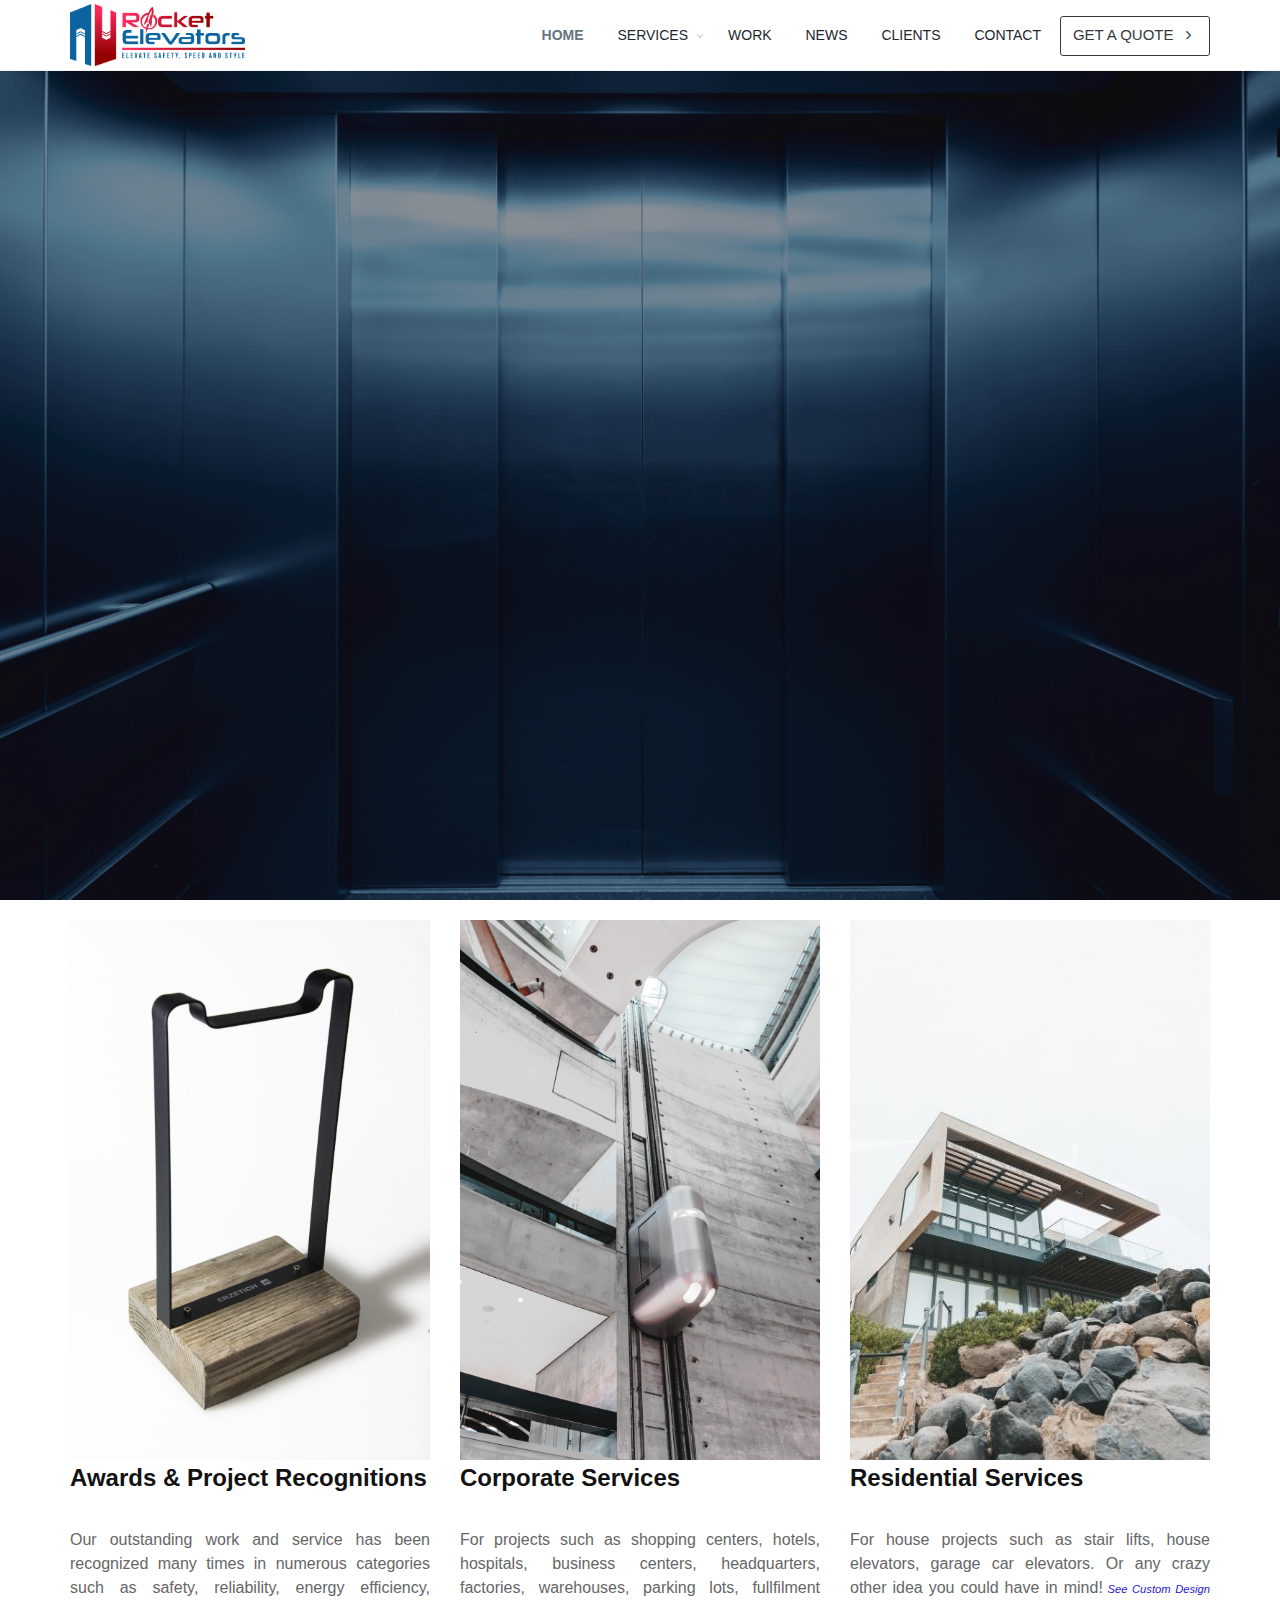
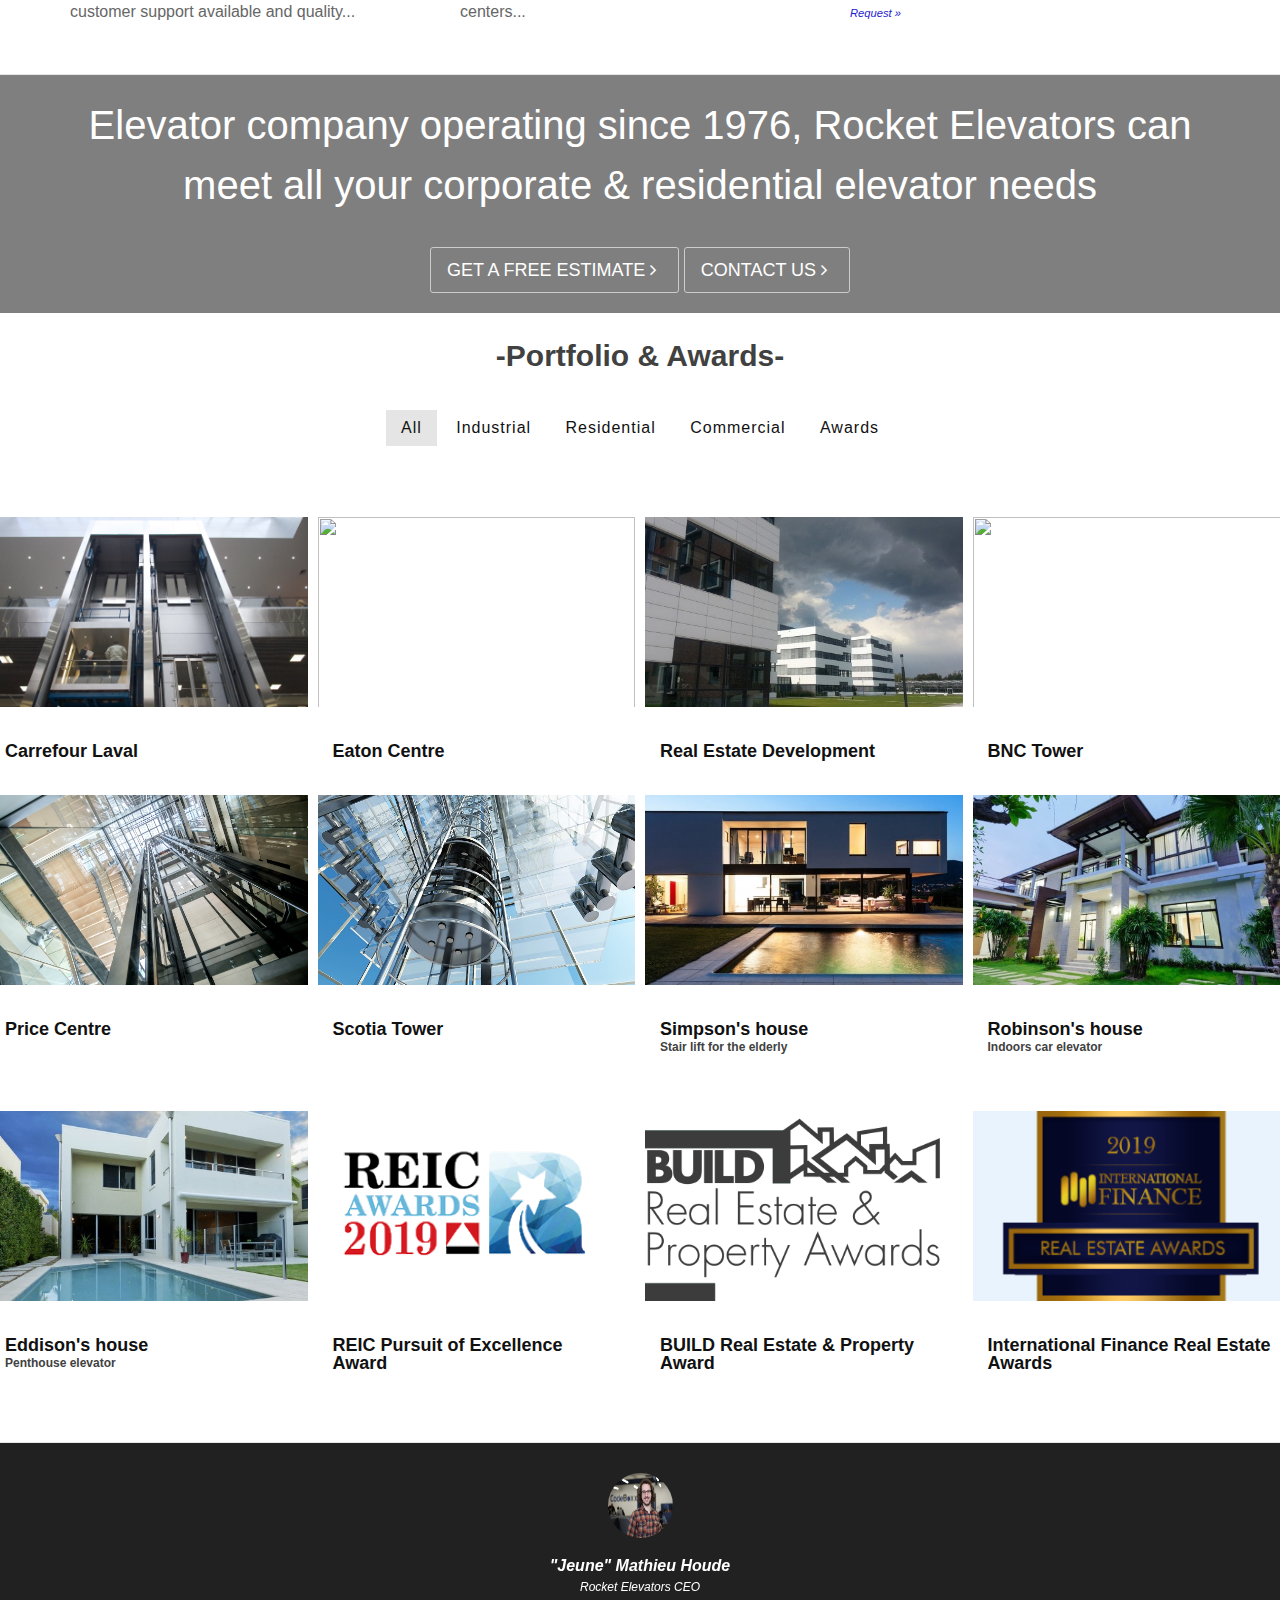
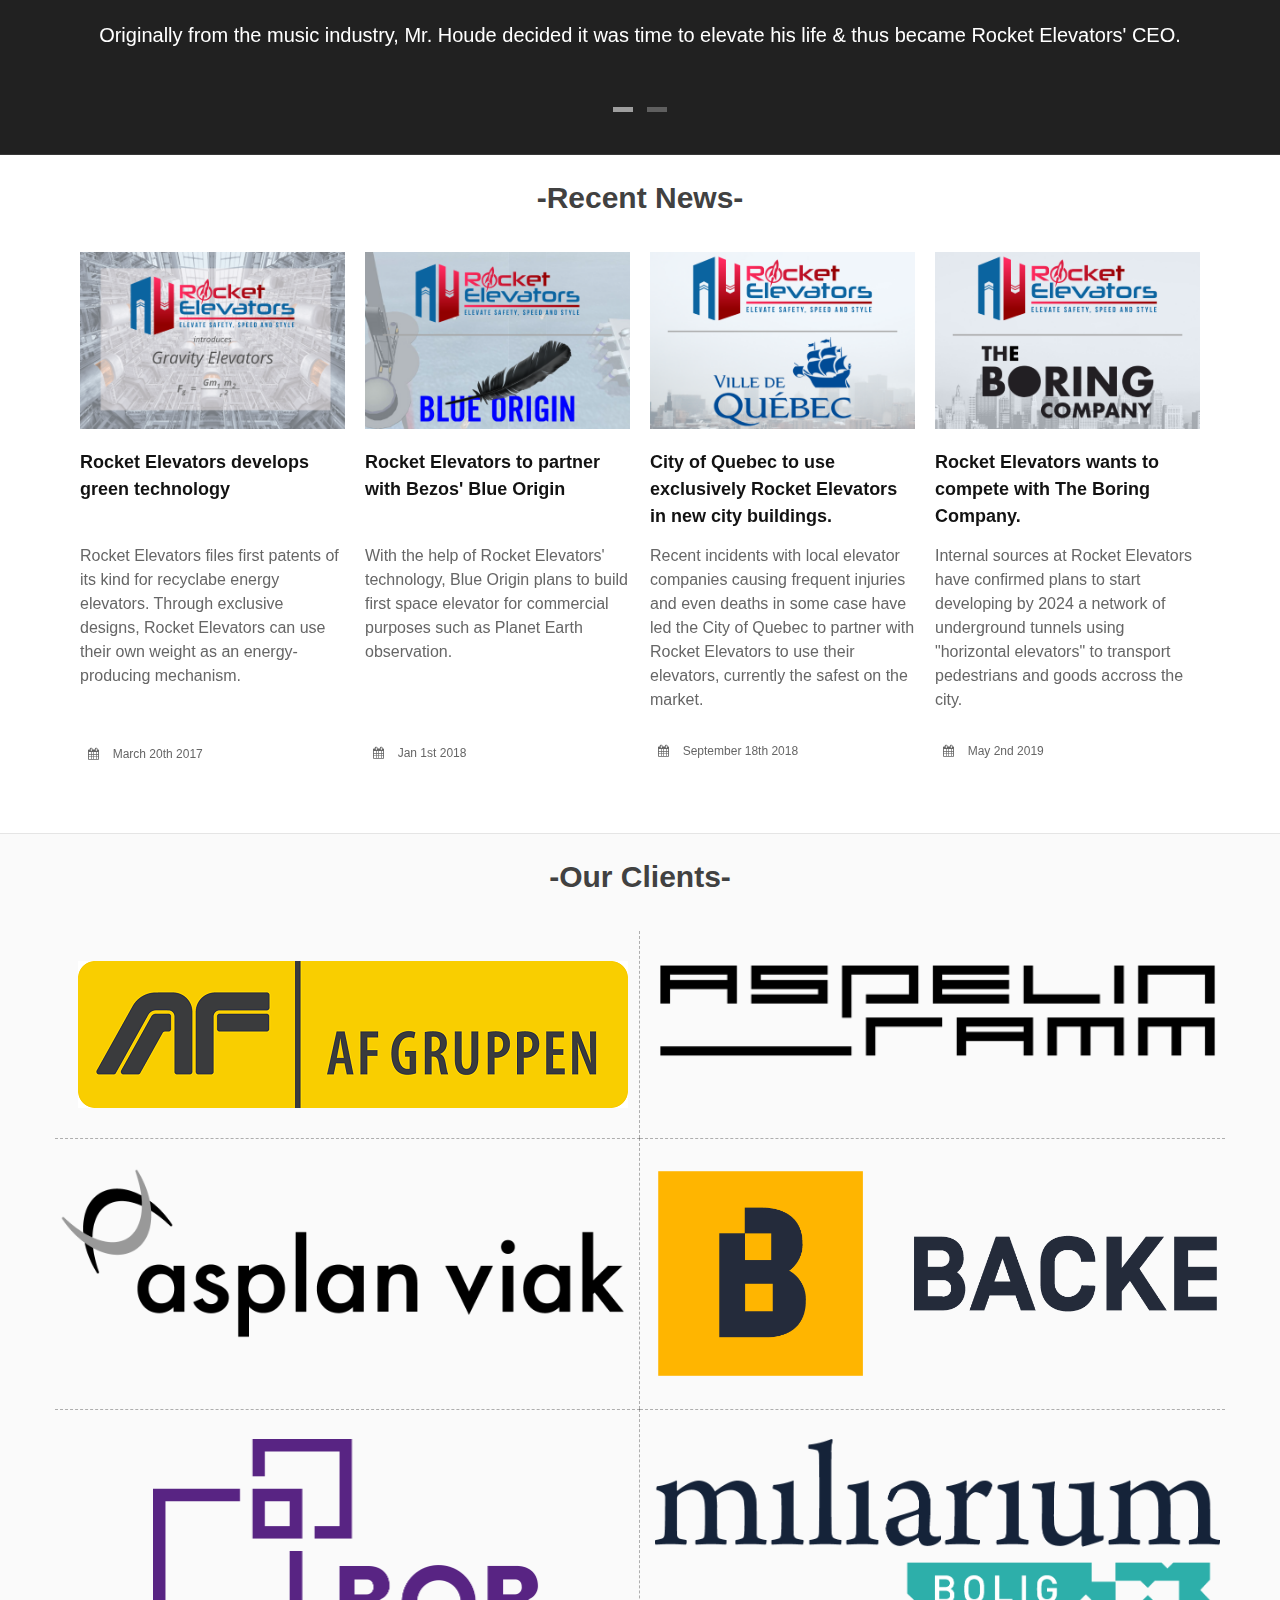
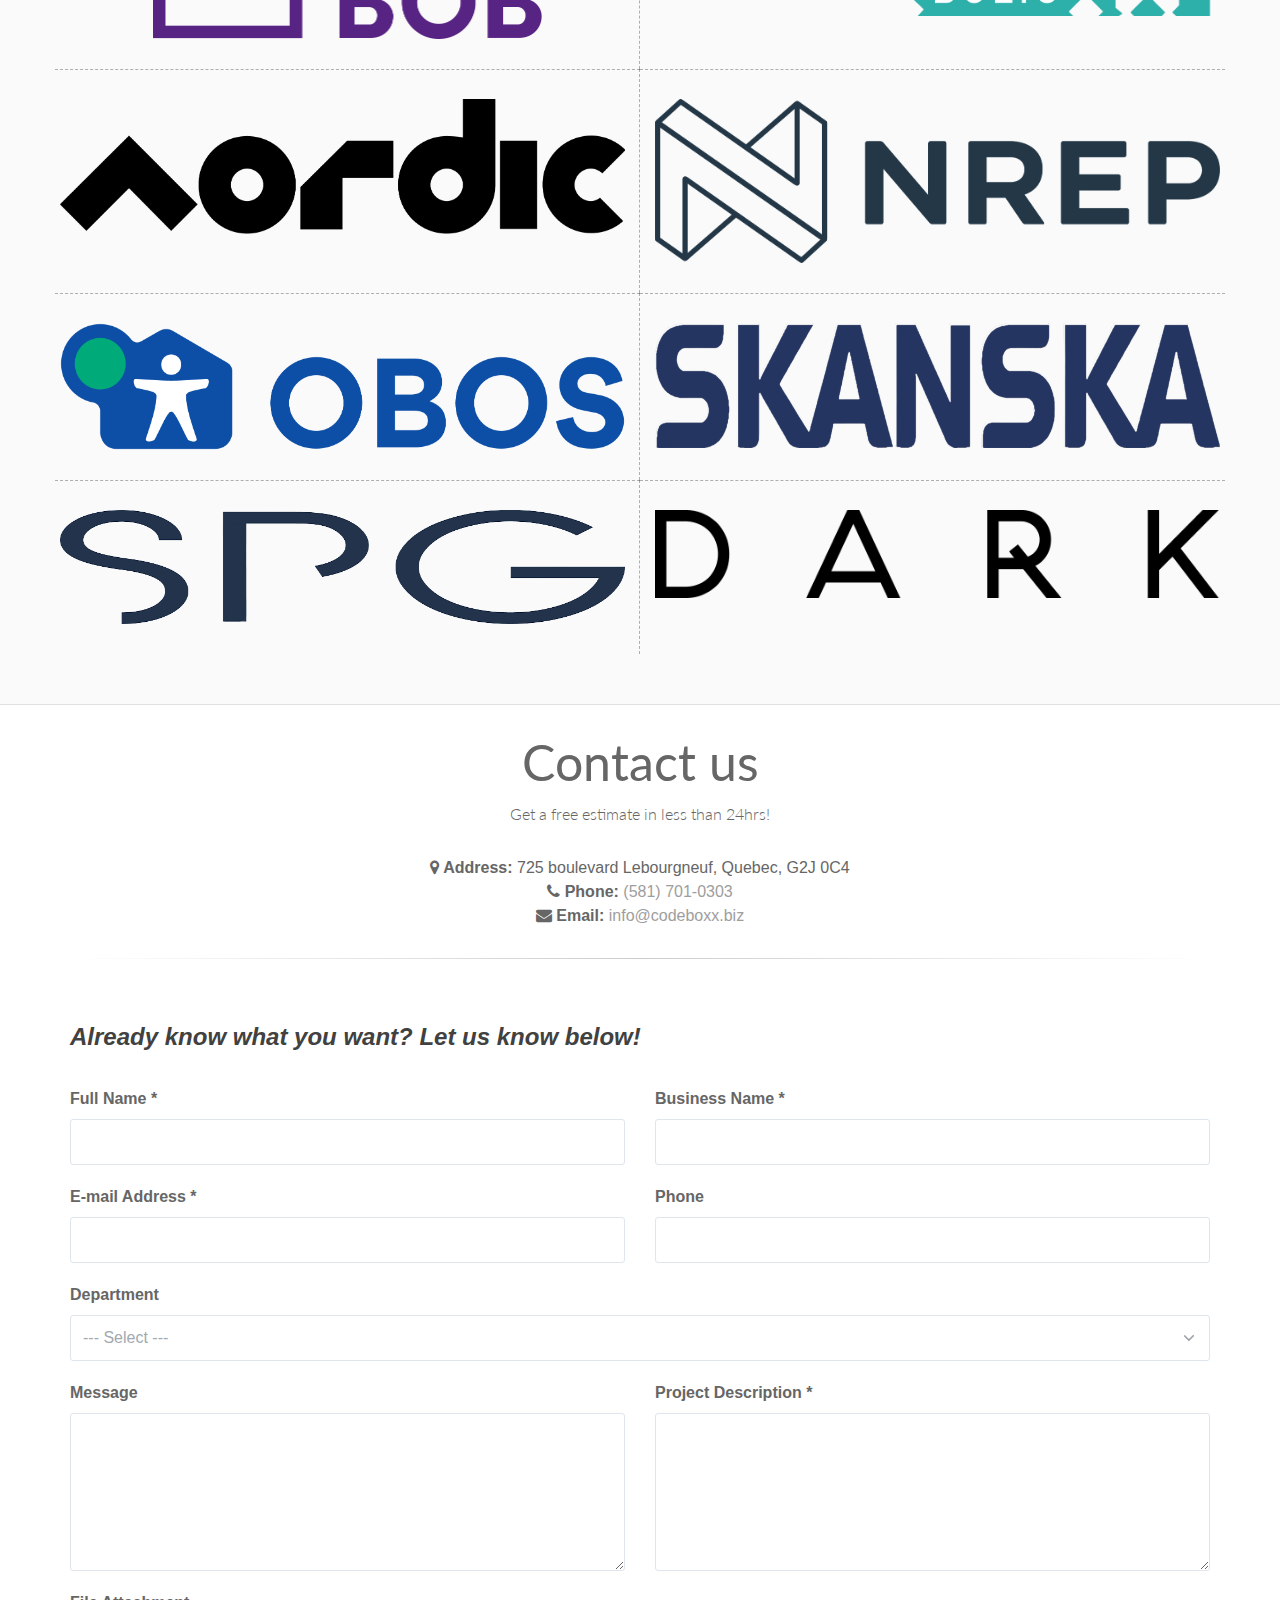
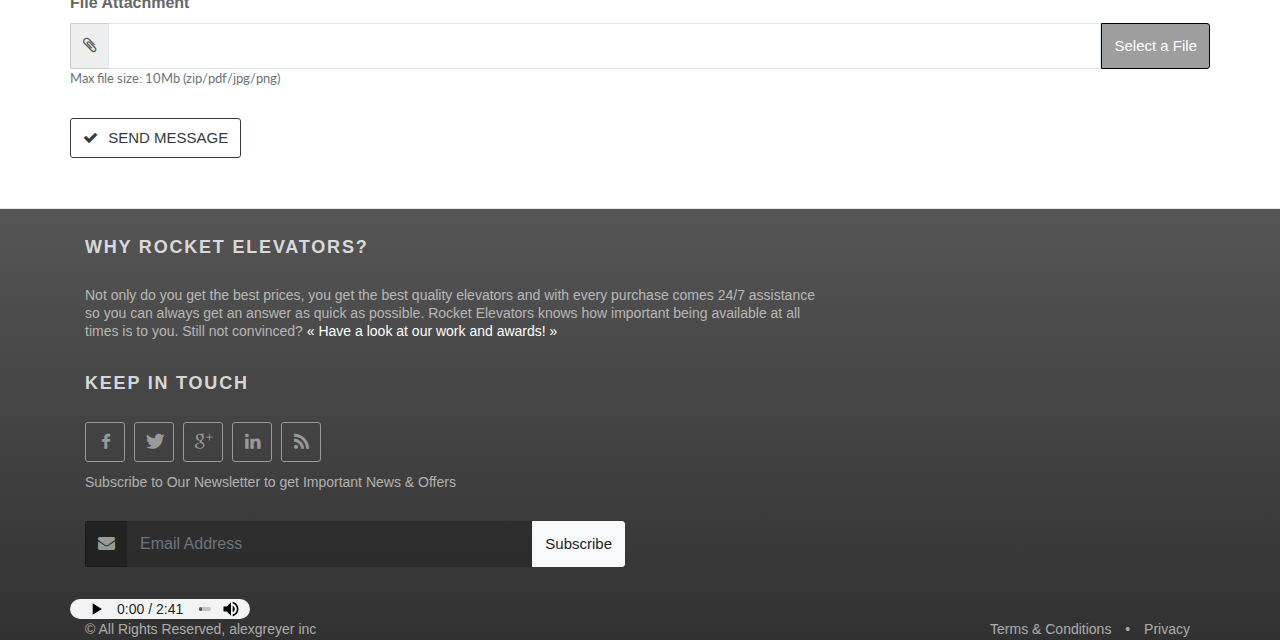
==== commit 1f796b44: "Feb 07 13h00 --- Fixed small bugs, added quote buttons and music" ====
--- a/index.html
+++ b/index.html
@@ -161,6 +161,7 @@
 											CONTACT
 										</a>
 									</li>
+									<a class="btn btn-light btn-outline-dark tp-resizeme" href="quote.html">GET A QUOTE &nbsp; <i class="fa fa-angle-right"></i></a>
 								</ul>
 
 							</nav>
@@ -246,7 +247,7 @@
 									Best elevators in North America since 1976.
 									</div>
 
-							<div class="tp-caption skewfromleft tp-resizeme  un-button-2-lg"
+							<div class="tp-caption skewfromleft tp-resizeme"
 								data-x="30"
 								data-y="275" 
 								data-speed="300"
@@ -257,12 +258,11 @@
 								data-elementdelay="0.1"
 								data-endelementdelay="0.1"
 								data-endspeed="300"
-
 								style="z-index: 5; max-width: auto; max-height: auto; white-space: normal;">
-									<a class="btn btn-default btn-lg" href="#services">OUR SERVICES &nbsp; <i class="fa fa-angle-right"></i></a>
+								<a class="btn btn-default tp-resizeme" href="#services">OUR SERVICES &nbsp; <i class="fa fa-angle-right"></i></a>
 							</div>
 							
-							<div class="tp-caption sfb tp-resizeme"
+							<div class="tp-caption sft tp-resizeme"
 								data-x="250"
 								data-y="275" 
 								data-speed="300"
@@ -274,7 +274,7 @@
 								data-endelementdelay="0.1"
 								data-endspeed="300"
 								style="z-index: 6; max-width: auto; max-height: auto; white-space: normal;">
-									<a class="btn btn-default btn-lg" href="quote.html">GET A QUOTE &nbsp; <i class="fa fa-angle-right"></i></a>
+								<a class="btn btn-default tp-resizeme" href="quote.html">GET A QUOTE &nbsp; <i class="fa fa-angle-right"></i></a>
 							</div>
 
 						</li>
@@ -490,15 +490,7 @@
 								<div class="item-box">
 									<figure>
 										<span class="item-hover">
-											<span class="overlay dark-5"></span>
-											<span class="inner">
-
-												<!-- details -->
-												<a class="lightbox" href="ajax/portfolio-detail-modal-4.html" data-plugin-options='{"type":"ajax", "closeOnBgClick":false}'>
-													<span class="glyphicon glyphicon-option-horizontal fs-20"></span>
-												</a>
-
-											</span>
+											<a href="work.html"><span class="overlay dark-5"></span></a>
 										</span>
 
 										<img class="img-fluid cover" src="assets/images/commercial1.jpeg" alt="">
@@ -520,15 +512,7 @@
 								<div class="item-box">
 									<figure>
 										<span class="item-hover">
-											<span class="overlay dark-5"></span>
-											<span class="inner">
-
-												<!-- details -->
-												<a class="lightbox" href="ajax/portfolio-detail-modal-4.html" data-plugin-options='{"type":"ajax", "closeOnBgClick":false}'>
-													<span class="glyphicon glyphicon-option-horizontal fs-20"></span>
-												</a>
-
-											</span>
+											<a href="work.html"><span class="overlay dark-5"></span></a>
 										</span>
 
 										<img class="img-fluid cover" src="assets/images/commercial2.jpeg" alt="">
@@ -549,15 +533,7 @@
 								<div class="item-box">
 									<figure>
 										<span class="item-hover">
-											<span class="overlay dark-5"></span>
-											<span class="inner">
-
-												<!-- details -->
-												<a class="lightbox" href="ajax/portfolio-detail-modal-4.html" data-plugin-options='{"type":"ajax", "closeOnBgClick":false}'>
-													<span class="glyphicon glyphicon-option-horizontal fs-20"></span>
-												</a>
-
-											</span>
+											<a href="work.html"><span class="overlay dark-5"></span></a>
 										</span>
 
 										<img class="img-fluid cover" src="assets/images/commercial3.jpg" alt="">
@@ -578,15 +554,7 @@
 								<div class="item-box">
 									<figure>
 										<span class="item-hover">
-											<span class="overlay dark-5"></span>
-											<span class="inner">
-
-											<!-- details -->
-											<a class="lightbox" href="ajax/portfolio-detail-modal-4.html" data-plugin-options='{"type":"ajax", "closeOnBgClick":false}'>
-												<span class="glyphicon glyphicon-option-horizontal fs-20"></span>
-											</a>
-
-											</span>
+											<a href="work.html"><span class="overlay dark-5"></span></a>
 										</span>
 
 										<img class="img-fluid cover" src="assets/images/industrial1.jpeg" alt="">
@@ -605,15 +573,7 @@
 								<div class="item-box">
 									<figure>
 										<span class="item-hover">
-											<span class="overlay dark-5"></span>
-											<span class="inner">
-
-												<!-- details -->
-												<a class="lightbox" href="ajax/portfolio-detail-modal-4.html" data-plugin-options='{"type":"ajax", "closeOnBgClick":false}'>
-													<span class="glyphicon glyphicon-option-horizontal fs-20"></span>
-												</a>
-
-											</span>
+											<a href="work.html"><span class="overlay dark-5"></span></a>
 										</span>
 
 										<img class="img-fluid cover" src="assets/images/industrial2.jpeg" alt="">
@@ -632,15 +592,7 @@
 								<div class="item-box">
 									<figure>
 										<span class="item-hover">
-											<span class="overlay dark-5"></span>
-											<span class="inner">
-
-												<!-- details -->
-												<a class="lightbox" href="ajax/portfolio-detail-modal-4.html" data-plugin-options='{"type":"ajax", "closeOnBgClick":false}'>
-													<span class="glyphicon glyphicon-option-horizontal fs-20"></span>
-												</a>
-
-											</span>
+											<a href="work.html"><span class="overlay dark-5"></span></a>
 										</span>
 
 										<img class="img-fluid cover" src="assets/images/industrial3.jpeg" alt="">
@@ -659,15 +611,7 @@
 								<div class="item-box">
 									<figure>
 										<span class="item-hover">
-											<span class="overlay dark-5"></span>
-											<span class="inner">
-
-												<!-- details -->
-												<a class="lightbox" href="ajax/portfolio-detail-modal-4.html" data-plugin-options='{"type":"ajax", "closeOnBgClick":false}'>
-													<span class="glyphicon glyphicon-option-horizontal fs-20"></span>
-												</a>
-
-											</span>
+											<a href="work.html"><span class="overlay dark-5"></span></a>
 										</span>
 
 										<img class="img-fluid cover" src="assets/images/residential1.jpg" alt="">
@@ -688,15 +632,7 @@
 								<div class="item-box">
 									<figure>
 										<span class="item-hover">
-											<span class="overlay dark-5"></span>
-											<span class="inner">
-
-												<!-- details -->
-												<a class="lightbox" href="ajax/portfolio-detail-modal-4.html" data-plugin-options='{"type":"ajax", "closeOnBgClick":false}'>
-													<span class="glyphicon glyphicon-option-horizontal fs-20"></span>
-												</a>
-
-											</span>
+											<a href="work.html"><span class="overlay dark-5"></span></a>
 										</span>
 
 										<img class="img-fluid cover" src="assets/images/residential2.jpg" alt="">
@@ -717,15 +653,7 @@
 								<div class="item-box">
 									<figure>
 										<span class="item-hover">
-											<span class="overlay dark-5"></span>
-											<span class="inner">
-
-												<!-- details -->
-												<a class="lightbox" href="ajax/portfolio-detail-modal-4.html" data-plugin-options='{"type":"ajax", "closeOnBgClick":false}'>
-													<span class="glyphicon glyphicon-option-horizontal fs-20"></span>
-												</a>
-
-											</span>
+											<a href="work.html"><span class="overlay dark-5"></span></a>
 										</span>
 
 										<img class="img-fluid cover" src="assets/images/residential3.jpg" alt="">
@@ -745,15 +673,7 @@
 								<div class="item-box">
 									<figure>
 										<span class="item-hover">
-											<span class="overlay dark-5"></span>
-											<span class="inner">
-
-												<!-- details -->
-												<a class="lightbox" href="ajax/portfolio-detail-modal-4.html" data-plugin-options='{"type":"ajax", "closeOnBgClick":false}'>
-													<span class="glyphicon glyphicon-option-horizontal fs-20"></span>
-												</a>
-
-											</span>
+											<a href="work.html"><span class="overlay dark-5"></span></a>
 										</span>
 
 										<img class="img-fluid cover" src="assets/images/awards5.png" alt="">
@@ -772,15 +692,7 @@
 								<div class="item-box">
 									<figure>
 										<span class="item-hover">
-											<span class="overlay dark-5"></span>
-											<span class="inner">
-
-												<!-- details -->
-												<a class="lightbox" href="ajax/portfolio-detail-modal-4.html" data-plugin-options='{"type":"ajax", "closeOnBgClick":false}'>
-													<span class="glyphicon glyphicon-option-horizontal fs-20"></span>
-												</a>
-
-											</span>
+											<a href="work.html"><span class="overlay dark-5"></span></a>
 										</span>
 
 										<img class="img-fluid cover" src="assets/images/awards2.png" alt="">
@@ -799,15 +711,7 @@
 								<div class="item-box">
 									<figure>
 										<span class="item-hover">
-											<span class="overlay dark-5"></span>
-											<span class="inner">
-
-												<!-- details -->
-												<a class="lightbox" href="ajax/portfolio-detail-modal-4.html" data-plugin-options='{"type":"ajax", "closeOnBgClick":false}'>
-													<span class="glyphicon glyphicon-option-horizontal fs-20"></span>
-												</a>
-
-											</span>
+											<a href="work.html"><span class="overlay dark-5"></span></a>
 										</span>
 
 										<img class="img-fluid cover" src="assets/images/awards4.png" alt="">
@@ -1116,24 +1020,24 @@
 								-->
 
 								<!-- Alert Success -->
-								<div id="alert_success" class="alert alert-success mb-30">
-									<button type="button" class="close" data-dismiss="alert" aria-hidden="true">&times;</button>
-									<strong>Thank You!</strong> We will reply in less than 24hrs!
-								</div><!-- /Alert Success -->
-
-
-								<!-- Alert Failed -->
-								<div id="alert_failed" class="alert alert-danger mb-30">
-									<button type="button" class="close" data-dismiss="alert" aria-hidden="true">&times;</button>
-									<strong>[SMTP] Oups!</strong> Kindly try again.
-								</div><!-- /Alert Failed -->
-
-
-								<!-- Alert Mandatory -->
-								<div id="alert_mandatory" class="alert alert-danger mb-30">
-									<button type="button" class="close" data-dismiss="alert" aria-hidden="true">&times;</button>
-									<strong>Oups!</strong> It appears you may have forgotten mandatory (*) fields!
-								</div><!-- /Alert Mandatory -->
+							<div id="alert_success" class="alert alert-success mb-30">
+								<button type="button" class="close" data-dismiss="alert" aria-hidden="true">&times;</button>
+								<strong>Thank You!</strong> Your message successfully sent!
+							</div><!-- /Alert Success -->
+
+
+							<!-- Alert Failed -->
+							<div id="alert_failed" class="alert alert-danger mb-30">
+								<button type="button" class="close" data-dismiss="alert" aria-hidden="true">&times;</button>
+								<strong>[SMTP] Error!</strong> Internal server error!
+							</div><!-- /Alert Failed -->
+
+
+							<!-- Alert Mandatory -->
+							<div id="alert_mandatory" class="alert alert-danger mb-30">
+								<button type="button" class="close" data-dismiss="alert" aria-hidden="true">&times;</button>
+								<strong>Sorry!</strong> You need to complete all mandatory (*) fields!
+							</div><!-- /Alert Mandatory -->
 
 
 								<form action="php/contact.php" method="post" enctype="multipart/form-data">
@@ -1142,13 +1046,13 @@
 
 										<div class="row">
 											<div class="col-md-6">
-												<label for="contact:firstname">Full Name *</label>
+												<label for="contact:name">Full Name *</label>
 												<input required type="text" value="" class="form-control" name="contact[name][required]" id="contact:name">
 											</div>
 
 											<div class="col-md-6">
-												<label for="contact:lastname">Business Name *</label>
-												<input required type="text" value="" class="form-control" name="contact[businessname][required]" id="contact:businessname">
+												<label for="contact:business">Business Name *</label>
+												<input required type="text" value="" class="form-control" name="contact[business][required]" id="contact:business">
 											</div>
 										</div>
 										
@@ -1176,6 +1080,7 @@
 												</select>
 											</div>
 										</div>
+
 										<div class="row">
 												<div class="col-md-6">
 													<label for="contact:message">Message</label>
@@ -1186,12 +1091,13 @@
 													<textarea required maxlength="1000" rows="6" class="form-control" name="contact[projectdescription]" id="contact:projectdescription"></textarea>
 												</div>
 										</div>
+
 										<div class="row">
 												<div class="col-md-12">
 													<label for="contact:attachment">File Attachment</label>
 
 													<!-- custom file upload -->
-													<input class="custom-file-upload" type="file" id="file" name="contact[attachment]" id="contact:attachment" data-btn-text="Select a File" />
+													<input class="custom-file-upload " type="file" id="file" name="contact[attachment]" id="contact:attachment" data-btn-text="Select a File" />
 													<small class="text-muted block">Max file size: 10Mb (zip/pdf/jpg/png)</small>
 													
 												</div>
@@ -1212,7 +1118,7 @@
 			</div>
 			</section>
 			<!-- /CONTACT -->
-
+			
 			<!-- FOOTER -->
 			<footer id="footer">
 				<div class="container">
@@ -1268,11 +1174,17 @@
 									<span class="input-group-addon" ><i class="fa fa-envelope" ></i></span>
 									<input type="email" id="email" name="email"  class="form-control required" placeholder="Email Address">
 									<span class="input-group-btn">
-										<button class="btn btn-default btn-lg" type="submit" style="background-color: #3072e0; border:none;">Subscribe</button>
+										<button class="btn btn-light"" type="submit">Subscribe</button>
 									</span>
 								</div>
 							</form>
 						</div>
+
+					<!--ELEVATOR MUSIC-->
+					<audio src="assets/elevator music.mp3" controls autoplay style="height:20px; width:180px">	
+						
+					</audio>
+					<!--/ELEVATOR MUSIC-->
 					<!-- /Newsletter Form -->
 
 					<div class="copyright">
--- a/assets/css/color_scheme/lightgrey.css
+++ b/assets/css/color_scheme/lightgrey.css
@@ -159,7 +159,7 @@
 	.btn-primary:hover
 	.pagination>.active>a,
 	.pagination>.active>a:hover {
-		border-color: #9E9E9E;
+		border-color: rgb(0, 0, 0);
 	}
 
 	#topNav ul.dropdown-menu { /* submenu border top color */
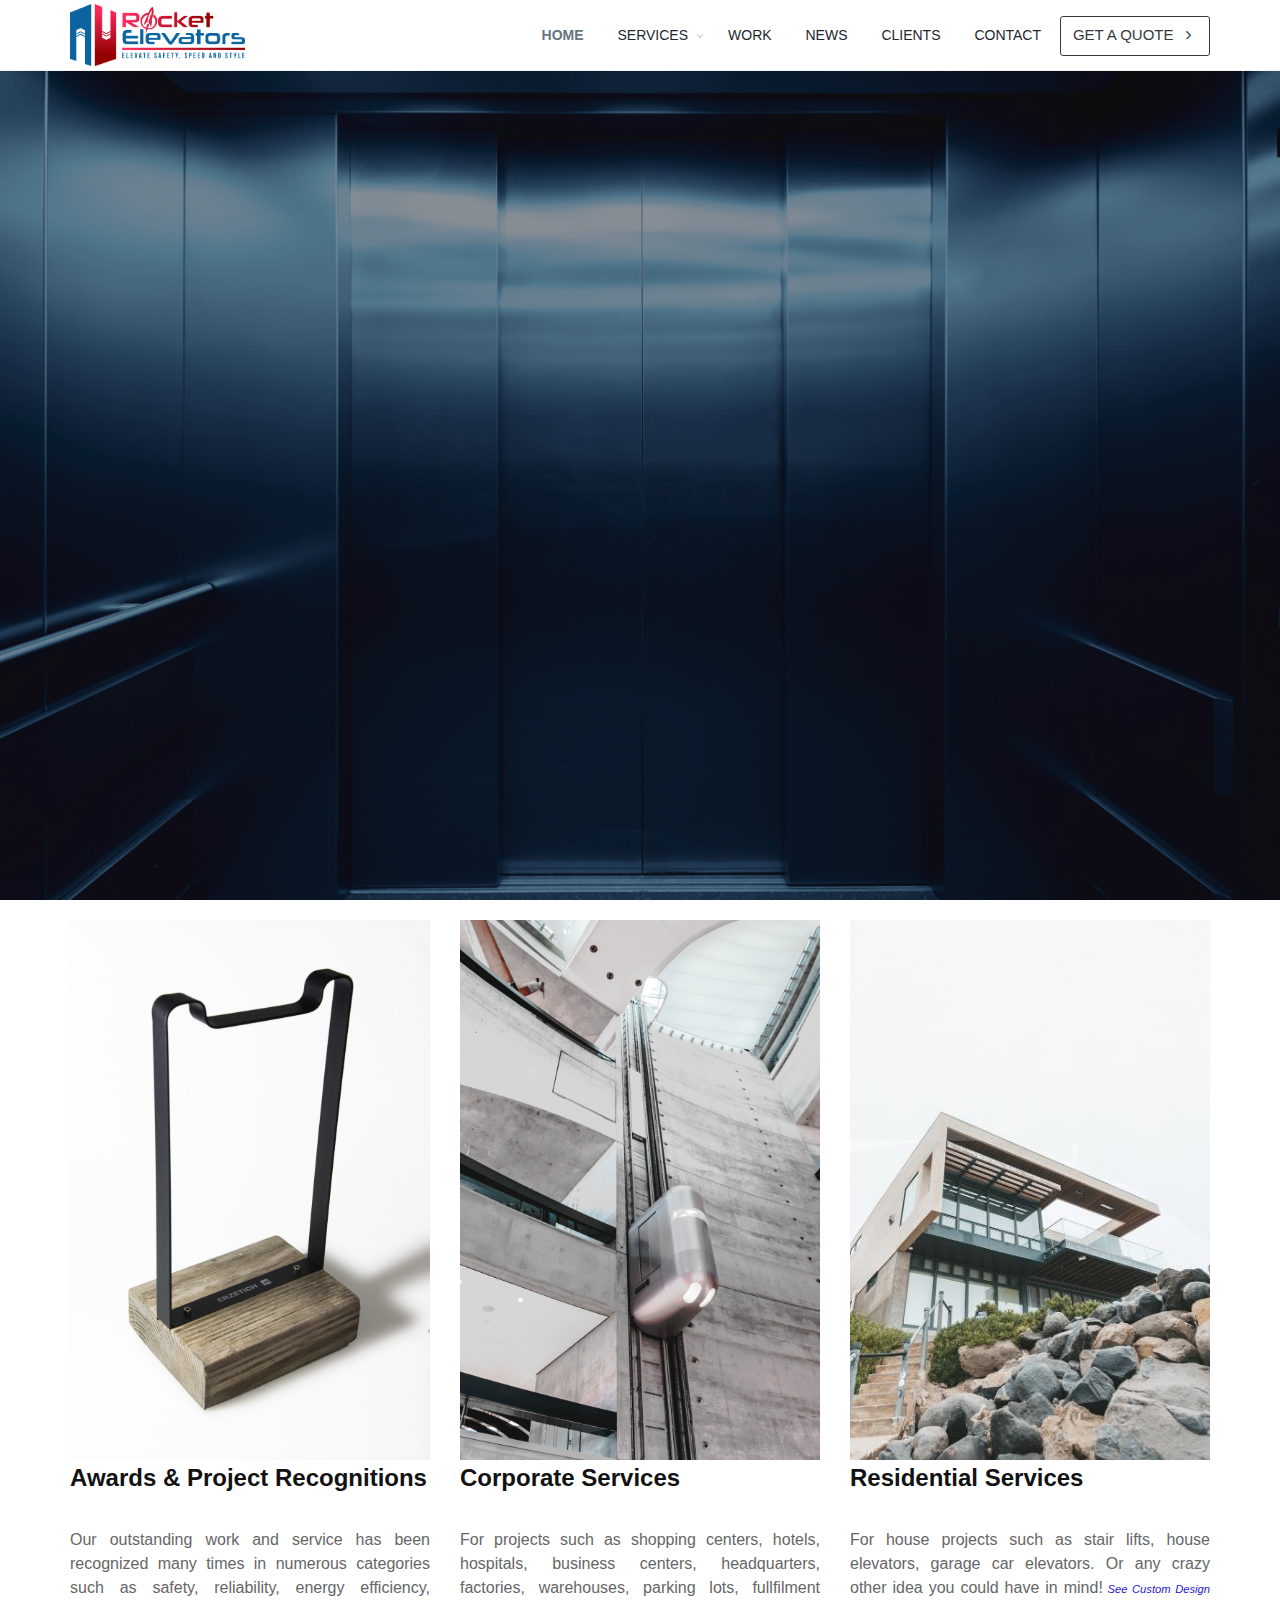
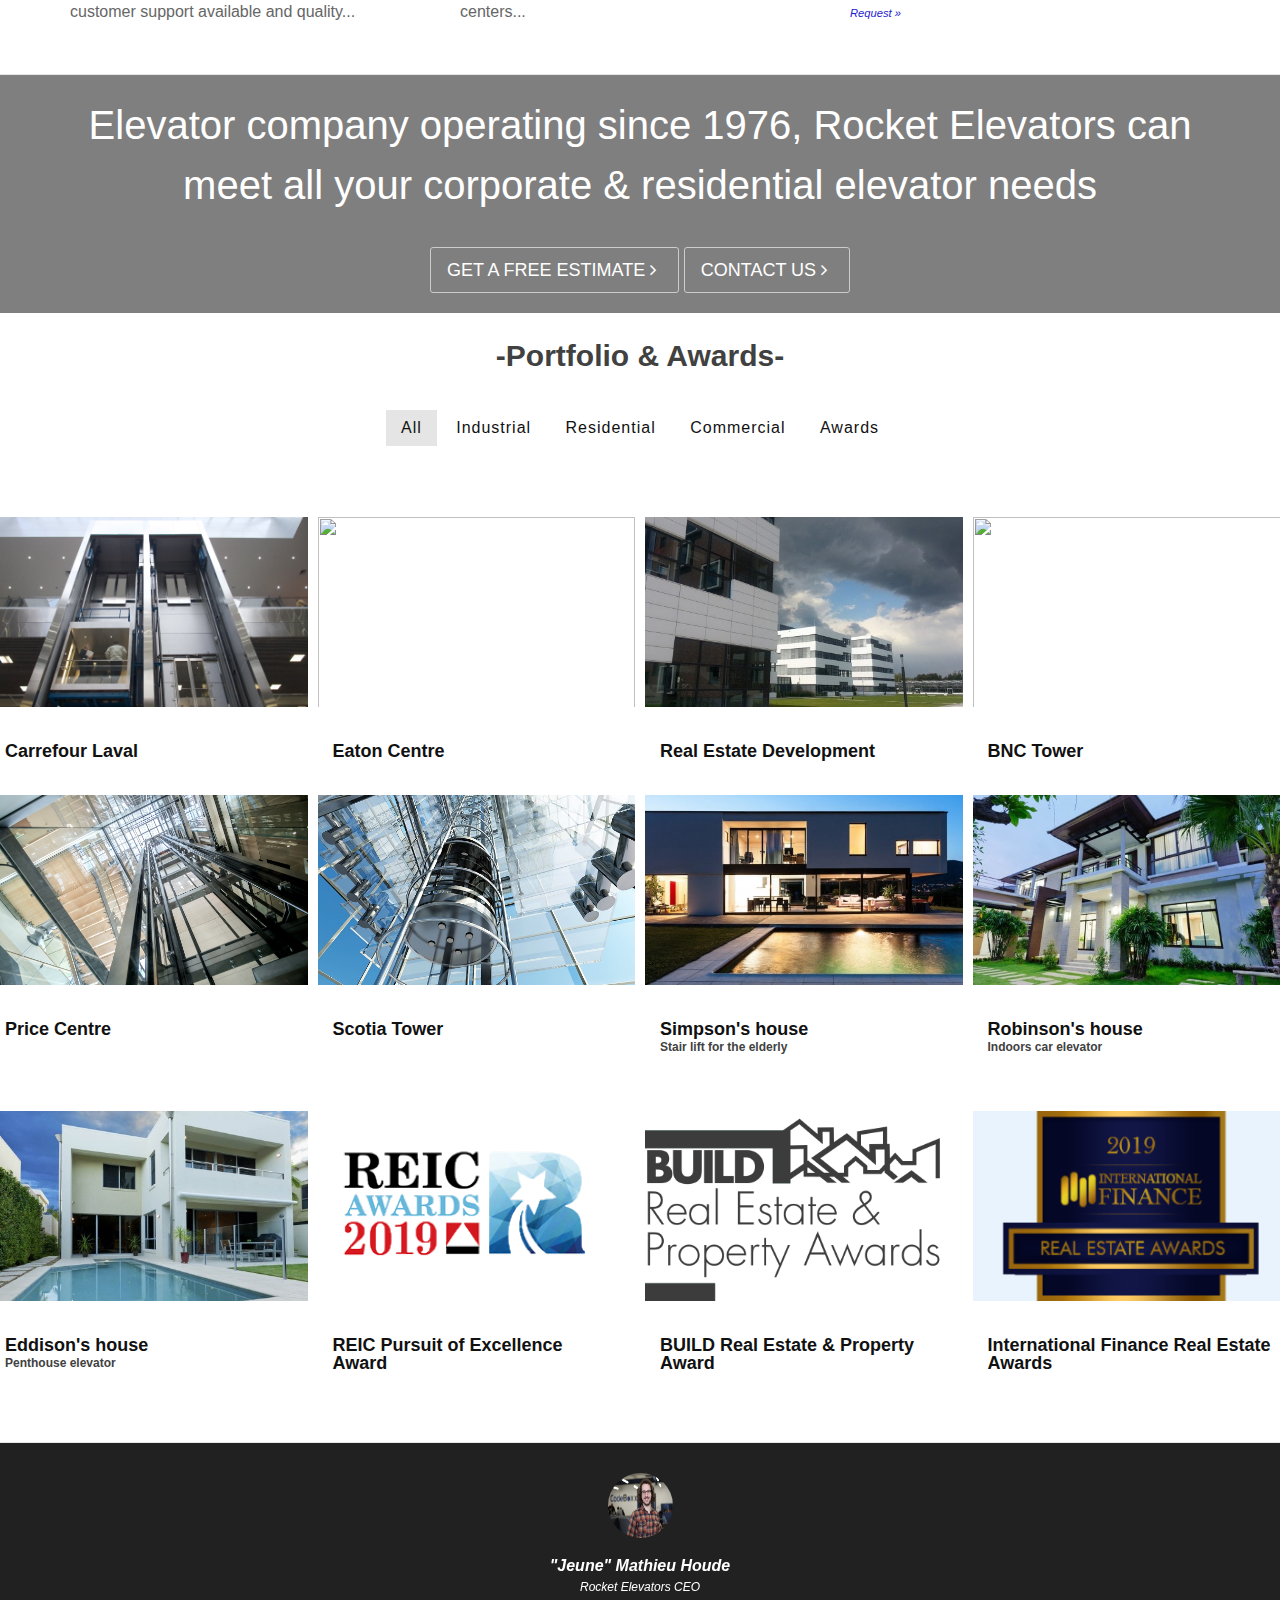
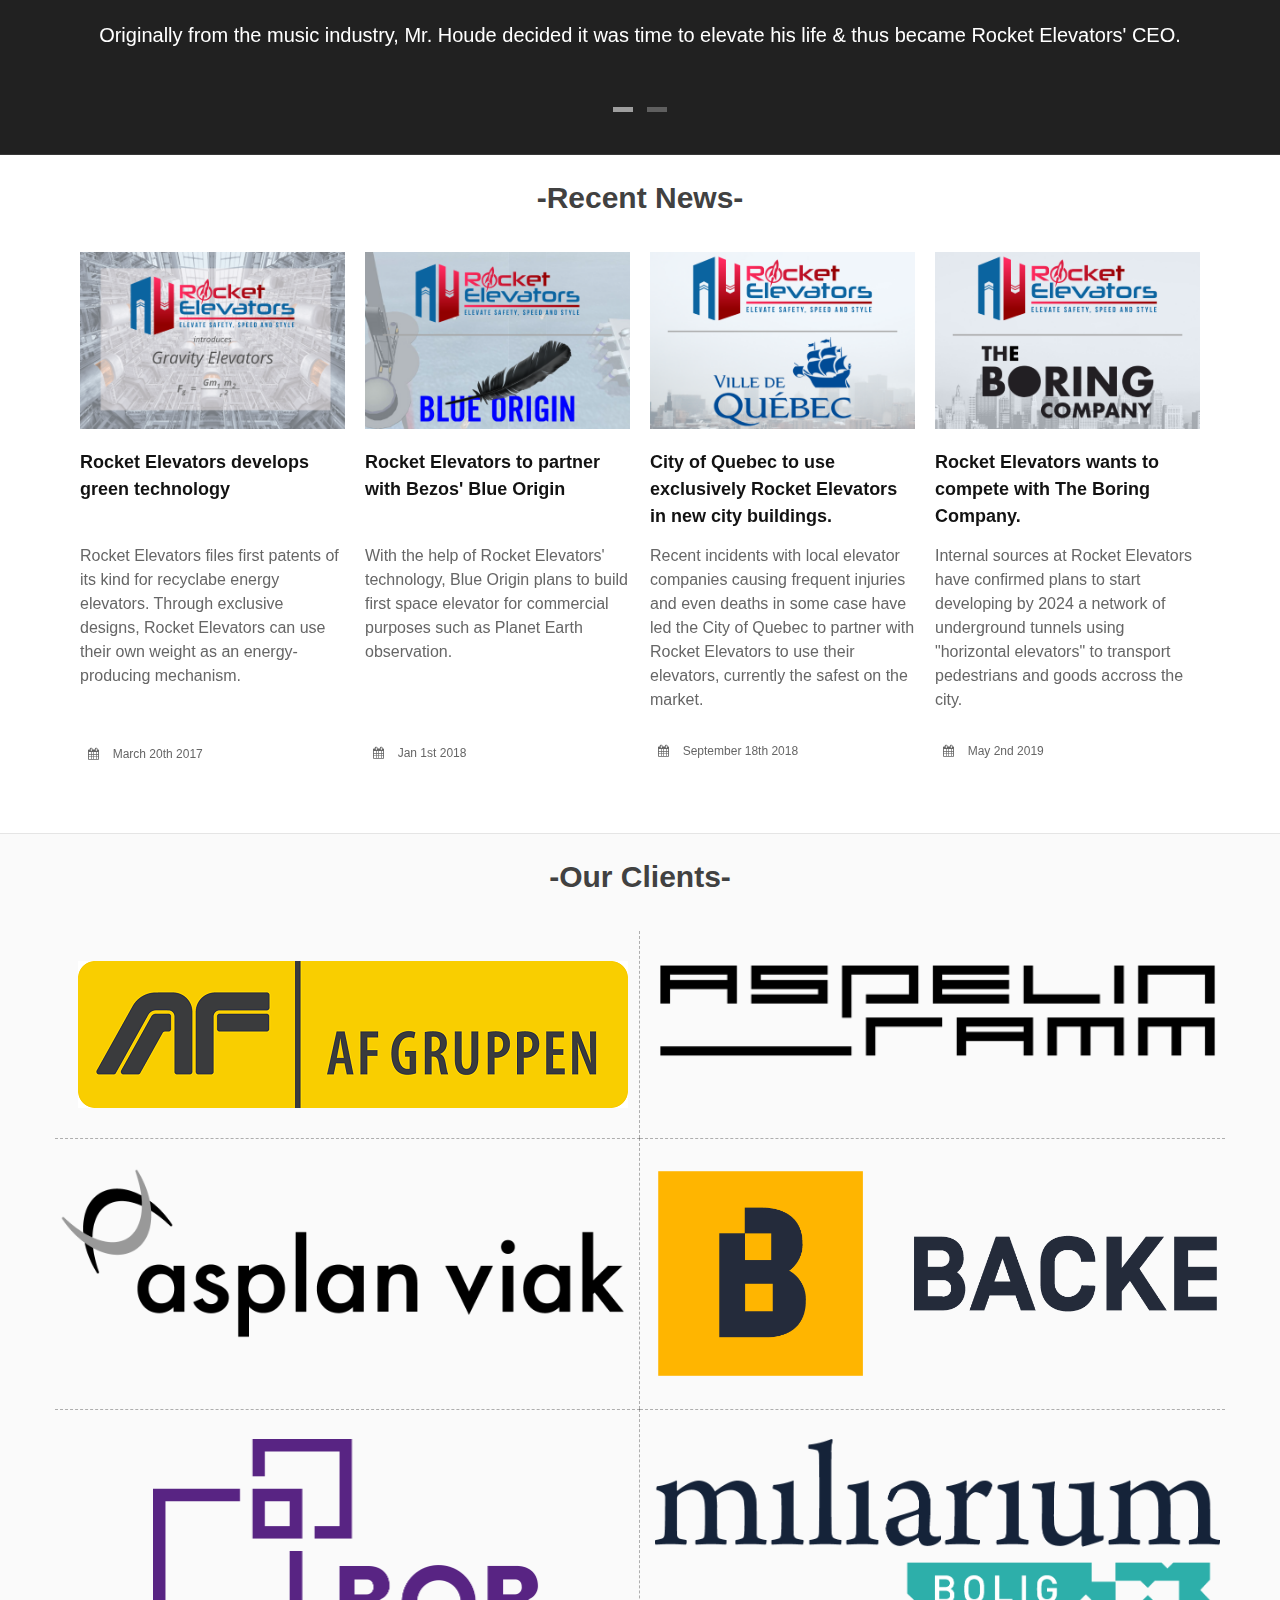
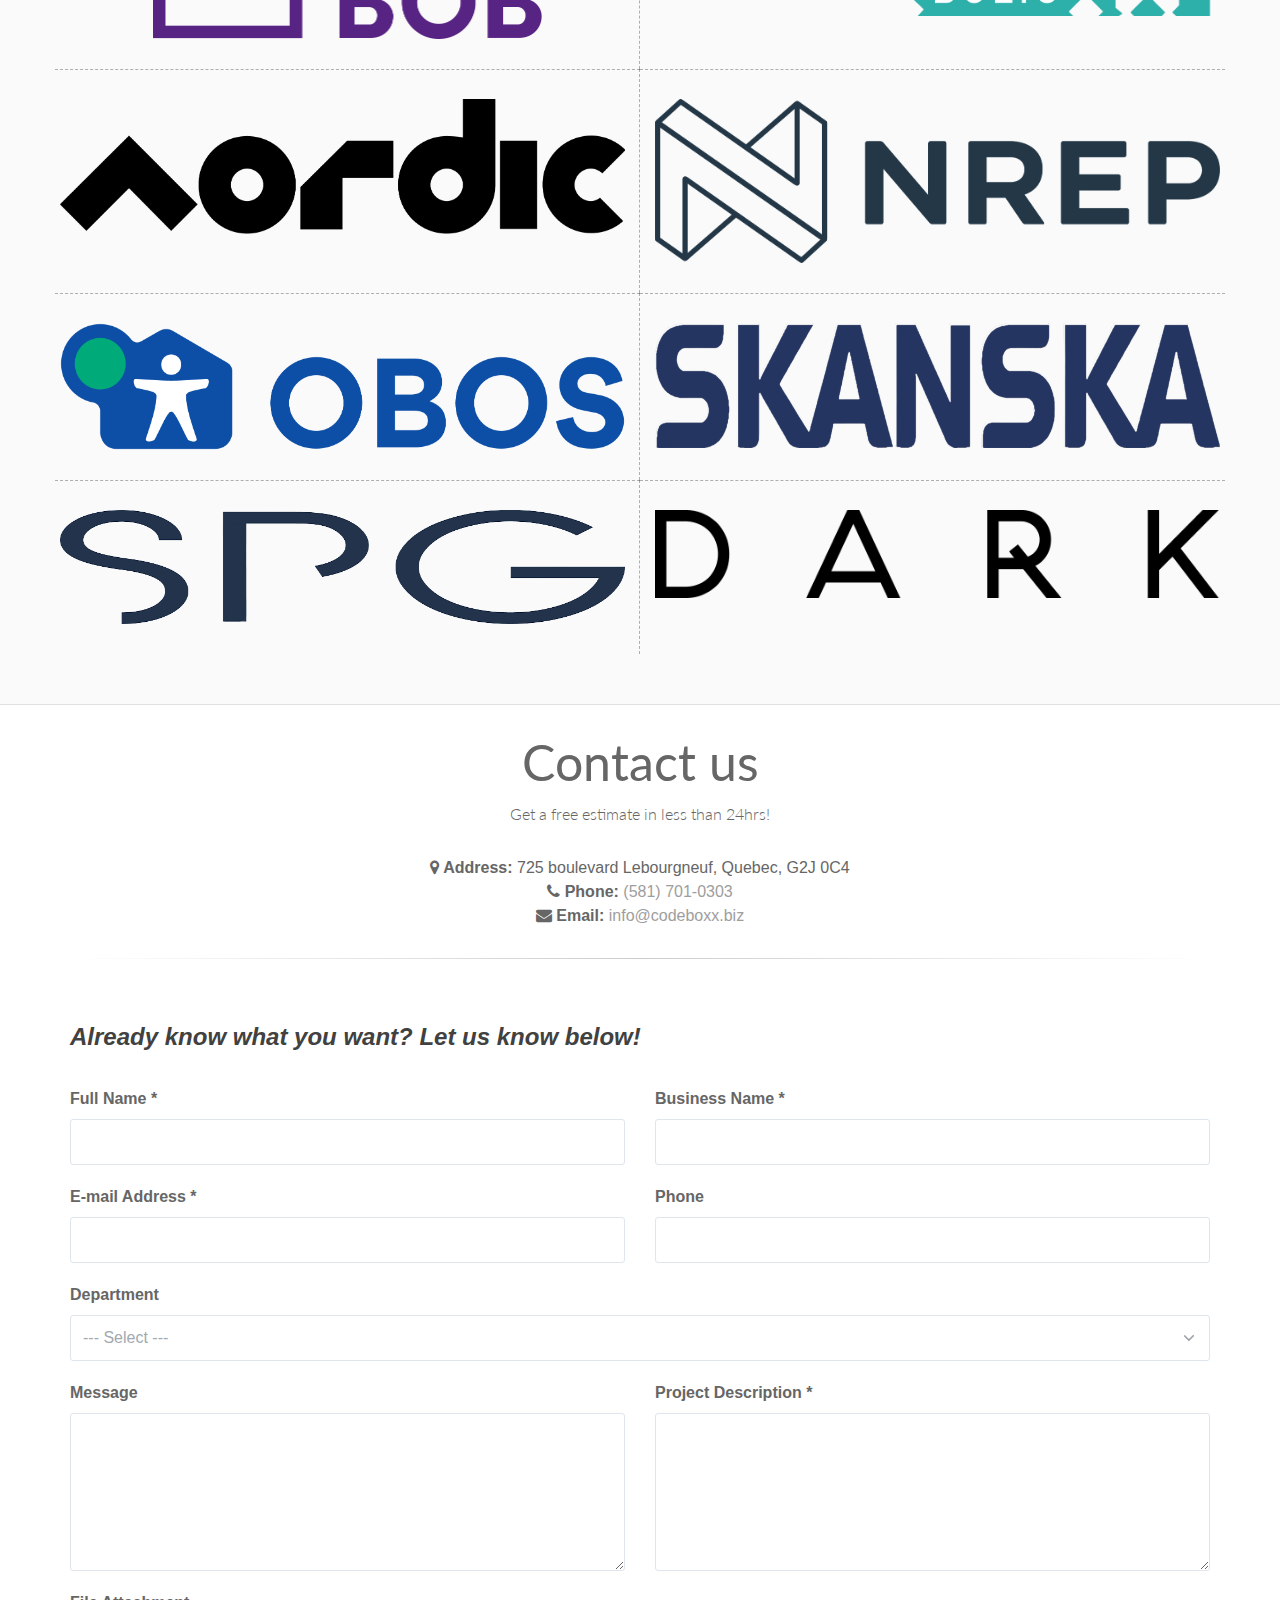
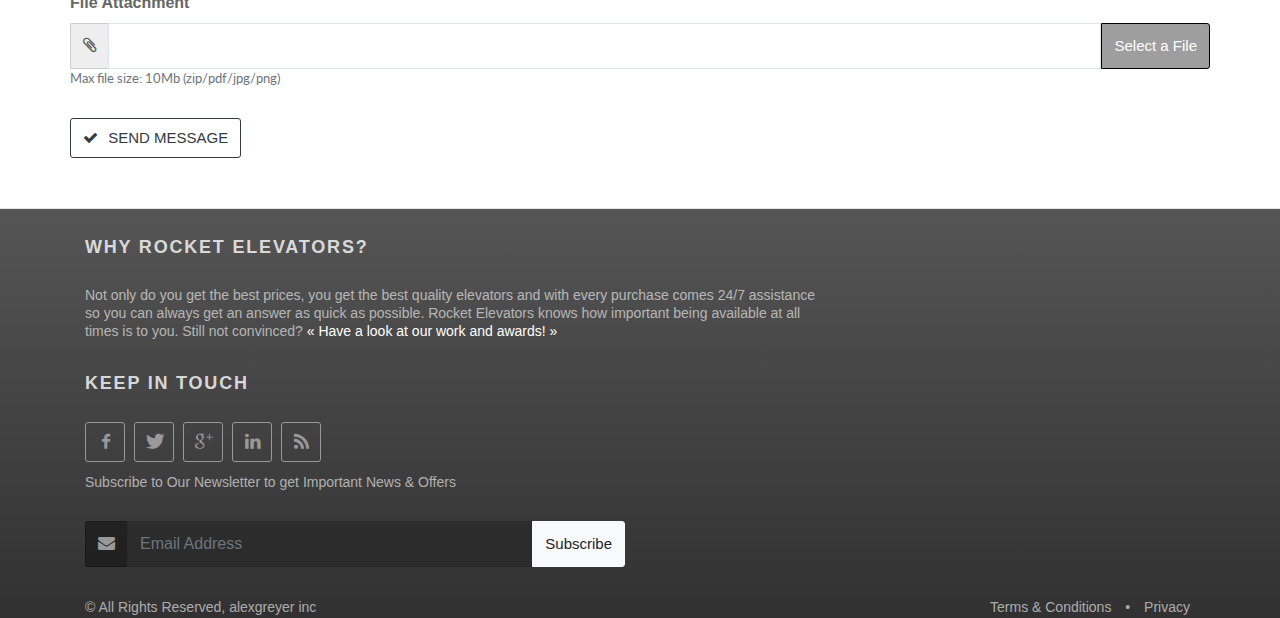
==== commit 79970f5a: "Feb 07 17h10" ====
--- a/index.html
+++ b/index.html
@@ -1180,11 +1180,6 @@
 							</form>
 						</div>
 
-					<!--ELEVATOR MUSIC-->
-					<audio src="assets/elevator music.mp3" controls autoplay style="height:20px; width:180px">	
-						
-					</audio>
-					<!--/ELEVATOR MUSIC-->
 					<!-- /Newsletter Form -->
 
 					<div class="copyright">
--- a/assets/plugins/slider.revolution/css/extralayers.css
+++ b/assets/plugins/slider.revolution/css/extralayers.css
@@ -133,7 +133,7 @@
 font-weight:800;
 font-size:24px;
 line-height:20px;
-font-family:"Roboto", sans-serif;
+font-family:"Open Sans", sans-serif;
 margin:0px;
 border-width:0px;
 border-style:none;
@@ -147,7 +147,7 @@
 font-weight:800;
 font-size:24px;
 line-height:20px;
-font-family:"Roboto", sans-serif;
+font-family:"Open Sans", sans-serif;
 margin:0px;
 border-width:0px;
 border-style:none;
@@ -161,7 +161,7 @@
 font-weight:300;
 font-size:24px;
 line-height:20px;
-font-family:"Roboto", sans-serif;
+font-family:"Open Sans", sans-serif;
 margin:0px;
 border-width:0px;
 border-style:none;
@@ -175,7 +175,7 @@
 font-weight:800;
 font-size:30px;
 line-height:36px;
-font-family:"Roboto", sans-serif;
+font-family:"Open Sans", sans-serif;
 padding:3px 10px;
 margin:0px;
 border-width:0px;
@@ -191,7 +191,7 @@
 font-weight:300;
 font-size:30px;
 line-height:36px;
-font-family:"Roboto", sans-serif;
+font-family:"Open Sans", sans-serif;
 padding:3px 10px;
 padding-top:1px;
 margin:0px;
@@ -236,7 +236,7 @@
 font-weight:300;
 font-size:30px;
 line-height:30px;
-font-family:"Roboto";
+font-family:"Open Sans";
 background-color:transparent;
 }
 
@@ -247,7 +247,7 @@
 font-weight:300;
 font-size:16px;
 line-height:26px;
-font-family:"Roboto";
+font-family:"Open Sans";
 background-color:transparent;
 }
 
@@ -258,7 +258,7 @@
 font-weight:300;
 font-size:50px;
 line-height:70px;
-font-family:"Roboto";
+font-family:"Open Sans";
 background-color:#000;
 padding:0px 20px;
 -webkit-border-radius:0px;
@@ -273,7 +273,7 @@
 font-weight:300;
 font-size:50px;
 line-height:70px;
-font-family:"Roboto";
+font-family:"Open Sans";
 background-color:#db4360;
 padding:0px 20px;
 -webkit-border-radius:0px;
@@ -288,7 +288,7 @@
 font-weight:300;
 font-size:50px;
 line-height:70px;
-font-family:"Roboto";
+font-family:"Open Sans";
 background-color:#fff;
 padding:0px 20px;
 -webkit-border-radius:0px;
@@ -303,7 +303,7 @@
 font-weight:300;
 font-size:50px;
 line-height:70px;
-font-family:"Roboto";
+font-family:"Open Sans";
 background-color:#67ae73;
 padding:0px 20px;
 -webkit-border-radius:0px;
@@ -335,7 +335,7 @@
 font-size:60px;
 line-height:60px;
 font-weight:800;
-font-family:"Roboto";
+font-family:"Open Sans";
 color:rgb(102, 102, 102);
 text-decoration:none;
 background-color:transparent;
@@ -351,7 +351,7 @@
 font-size:34px;
 line-height:30px;
 font-weight:300;
-font-family:"Roboto";
+font-family:"Open Sans";
 color:rgb(102, 102, 102);
 text-decoration:none;
 background-color:transparent;
@@ -367,7 +367,7 @@
 font-size:18px;
 line-height:26px;
 font-weight:300;
-font-family:"Roboto";
+font-family:"Open Sans";
 color:rgb(117, 117, 117);
 text-decoration:none;
 background-color:transparent;
@@ -395,7 +395,7 @@
 font-size:58px;
 line-height:60px;
 font-weight:800;
-font-family:"Roboto";
+font-family:"Open Sans";
 color:rgb(52, 73, 94);
 text-decoration:none;
 background-color:transparent;
@@ -408,7 +408,7 @@
 font-size:20px;
 line-height:20px;
 font-weight:800;
-font-family:"Roboto";
+font-family:"Open Sans";
 color:rgb(255, 255, 255);
 text-decoration:none;
 background-color:rgb(52, 73, 94);
@@ -422,7 +422,7 @@
 font-size:24px;
 line-height:30px;
 font-weight:800;
-font-family:"Roboto";
+font-family:"Open Sans";
 color:rgb(227, 58, 12);
 text-decoration:none;
 background-color:transparent;
@@ -436,7 +436,7 @@
 font-size:21px;
 line-height:26px;
 font-weight:300;
-font-family:"Roboto";
+font-family:"Open Sans";
 color:rgb(227, 58, 12);
 text-decoration:none;
 background-color:transparent;
@@ -450,7 +450,7 @@
 font-size:20px;
 line-height:20px;
 font-weight:800;
-font-family:"Roboto";
+font-family:"Open Sans";
 color:rgb(255, 255, 255);
 text-decoration:none;
 background-color:rgb(227, 58, 12);
@@ -464,7 +464,7 @@
 font-size:24px;
 line-height:30px;
 font-weight:800;
-font-family:"Roboto";
+font-family:"Open Sans";
 color:rgb(243, 156, 18);
 text-decoration:none;
 background-color:transparent;
@@ -477,7 +477,7 @@
 font-size:20px;
 line-height:20px;
 font-weight:800;
-font-family:"Roboto";
+font-family:"Open Sans";
 color:rgb(255, 255, 255);
 text-decoration:none;
 background-color:rgb(243, 156, 18);
@@ -501,7 +501,7 @@
 font-size:58px;
 line-height:60px;
 font-weight:800;
-font-family:"Roboto";
+font-family:"Open Sans";
 color:rgb(255, 255, 255);
 text-decoration:none;
 background-color:transparent;
@@ -514,7 +514,7 @@
 font-size:30px;
 line-height:36px;
 font-weight:300;
-font-family:"Roboto";
+font-family:"Open Sans";
 color:rgb(255, 255, 255);
 text-decoration:none;
 background-color:transparent;
@@ -528,7 +528,7 @@
 font-size:34px;
 line-height:40px;
 font-weight:300;
-font-family:"Roboto";
+font-family:"Open Sans";
 color:rgb(255, 255, 255);
 text-decoration:none;
 background-color:transparent;
@@ -542,7 +542,7 @@
 font-size:34px;
 line-height:40px;
 font-weight:300;
-font-family:"Roboto";
+font-family:"Open Sans";
 color:#ffffff;
 text-decoration:none;
 background-color:transparent;
@@ -557,7 +557,7 @@
 font-size:20px;
 line-height:20px;
 font-weight:800;
-font-family:"Roboto";
+font-family:"Open Sans";
 color:rgb(255, 255, 255);
 text-decoration:none;
 background-color:rgb(127, 140, 141);
@@ -571,7 +571,7 @@
 font-size:30px;
 line-height:36px;
 font-weight:300;
-font-family:"Roboto";
+font-family:"Open Sans";
 color:rgb(0, 0, 0);
 text-decoration:none;
 background-color:transparent;
@@ -585,7 +585,7 @@
 font-size:58px;
 line-height:60px;
 font-weight:800;
-font-family:"Roboto";
+font-family:"Open Sans";
 color:rgb(0, 0, 0);
 text-decoration:none;
 background-color:transparent;
@@ -598,7 +598,7 @@
 font-size:34px;
 line-height:40px;
 font-weight:300;
-font-family:"Roboto";
+font-family:"Open Sans";
 color:rgb(52, 73, 94);
 text-decoration:none;
 background-color:transparent;
@@ -612,7 +612,7 @@
 font-size:17px;
 line-height:28px;
 font-weight:300;
-font-family:"Roboto";
+font-family:"Open Sans";
 color:rgb(255, 255, 255);
 text-decoration:none;
 background-color:transparent;
@@ -632,7 +632,7 @@
 font-size:40px;
 line-height:40px;
 font-weight:800;
-font-family:"Roboto";
+font-family:"Open Sans";
 color:rgb(255, 255, 255);
 text-decoration:none;
 background-color:rgb(0, 0, 0);
@@ -646,7 +646,7 @@
 font-size:30px;
 line-height:30px;
 font-weight:300;
-font-family:"Roboto";
+font-family:"Open Sans";
 color:rgb(0, 0, 0);
 text-decoration:none;
 background-color:rgb(255, 255, 255);
@@ -661,7 +661,7 @@
 font-size:55px;
 line-height:65px;
 font-weight:700;
-font-family:"Roboto";
+font-family:"Open Sans";
 color:#fff;
 text-decoration:none;
 background-color:transparent;
@@ -676,7 +676,7 @@
 font-size:25px;
 line-height:25px;
 font-weight:600;
-font-family:"Roboto";
+font-family:"Open Sans";
 color:#fff;
 text-decoration:none;
 background-color:transparent;
@@ -732,7 +732,7 @@
 .tp-caption.grey_regular_18 {
 font-size:18px;
 line-height:26px;
-font-family:"Roboto";
+font-family:"Open Sans";
 color:rgb(119, 119, 119);
 text-decoration:none;
 background-color:transparent;
@@ -1038,7 +1038,7 @@
 font-size:70px;
 line-height:70px;
 font-weight:800;
-font-family:"Roboto";
+font-family:"Open Sans";
 color:rgb(255, 255, 255);
 text-decoration:none;
 background-color:rgb(0, 0, 0);
--- a/assets/plugins/slider.revolution/css/settings.css
+++ b/assets/plugins/slider.revolution/css/settings.css
@@ -50,7 +50,7 @@
 font-size:60px;
 line-height:60px;
 font-weight:300;
-font-family:"Roboto", sans-serif;
+font-family:"Open Sans", sans-serif;
 background-color:transparent;
 text-decoration:none;
 text-transform:uppercase;
@@ -81,7 +81,7 @@
 font-size:37px;
 line-height:37px;
 font-weight:300;
-font-family:"Roboto", sans-serif;
+font-family:"Open Sans", sans-serif;
 background-color:transparent;
 text-decoration:none;
 text-transform:uppercase;
@@ -95,7 +95,7 @@
 font-size:25px;
 line-height:25px;
 font-weight:800;
-font-family:"Roboto", sans-serif;
+font-family:"Open Sans", sans-serif;
 color:rgb(255, 255, 255);
 text-decoration:none;
 background-color:transparent;
@@ -128,7 +128,7 @@
 font-size:25px;
 line-height:25px;
 font-weight:300;
-font-family:"Roboto", sans-serif;
+font-family:"Open Sans", sans-serif;
 background-color:transparent;
 text-decoration:none;
 text-transform:uppercase;
@@ -142,7 +142,7 @@
 font-size:13px;
 line-height:25px;
 font-weight:400;
-font-family:"Roboto", sans-serif;
+font-family:"Open Sans", sans-serif;
 color:#ffffff;
 text-decoration:none;
 background-color:transparent;
@@ -175,7 +175,7 @@
 font-size: 60px;
 line-height: 60px;
 font-weight: 300;
-font-family: "Roboto", sans-serif;
+font-family: "Open Sans", sans-serif;
 background-color: rgba(0, 0, 0, 0);
 text-decoration: none;
 text-transform: uppercase;
@@ -191,7 +191,7 @@
 font-size: 34px;
 line-height: 34px;
 font-weight: 300;
-font-family: "Roboto", sans-serif;
+font-family: "Open Sans", sans-serif;
 background-color: rgba(0, 0, 0, 0);
 text-decoration: none;
 text-transform: uppercase;
@@ -222,7 +222,7 @@
 font-weight:600;
 font-size:50px;
 line-height:50px;
-font-family: 'Roboto', sans-serif;
+font-family: 'Open Sans', sans-serif;
 margin:0px;
 border-width:0px;
 border-style:none;
@@ -235,7 +235,7 @@
 font-weight:300;
 font-size:90px;
 line-height:90px;
-font-family: 'Roboto', sans-serif;
+font-family: 'Open Sans', sans-serif;
 margin:0px;
 letter-spacing: 20px;
 border-width:0px;
@@ -249,7 +249,7 @@
 font-weight:700;
 font-size:70px;
 line-height:70px;
-font-family:"Roboto";
+font-family:"Open Sans";
 margin:0px;
 border-width:0px;
 border-style:none;
@@ -262,7 +262,7 @@
 font-weight:300;
 font-size:40px;
 line-height:40px;
-font-family:"Roboto";
+font-family:"Open Sans";
 margin:0px;
 letter-spacing: 5px;
 border-width:0px;
@@ -320,7 +320,7 @@
 font-size:55px;
 line-height:65px;
 font-weight:700;
-font-family:"Roboto";
+font-family:"Open Sans";
 color:#fff;
 text-decoration:none;
 background-color:transparent;
@@ -335,7 +335,7 @@
 font-size:25px;
 line-height:25px;
 font-weight:600;
-font-family:"Roboto";
+font-family:"Open Sans";
 color:#fff;
 text-decoration:none;
 background-color:transparent;
@@ -364,7 +364,7 @@
 font-size:30px;
 line-height:30px;
 font-weight:800;
-font-family:"Roboto";
+font-family:"Open Sans";
 color:rgb(102, 102, 102);
 text-decoration:none;
 background-color:transparent;
@@ -432,7 +432,7 @@
 font-weight:800;
 font-size:24px;
 line-height:20px;
-font-family:"Roboto", sans-serif;
+font-family:"Open Sans", sans-serif;
 margin:0px;
 border-width:0px;
 border-style:none;
@@ -446,7 +446,7 @@
 font-weight:800;
 font-size:24px;
 line-height:20px;
-font-family:"Roboto", sans-serif;
+font-family:"Open Sans", sans-serif;
 margin:0px;
 border-width:0px;
 border-style:none;
@@ -460,7 +460,7 @@
 font-weight:300;
 font-size:24px;
 line-height:20px;
-font-family:"Roboto", sans-serif;
+font-family:"Open Sans", sans-serif;
 margin:0px;
 border-width:0px;
 border-style:none;
@@ -474,7 +474,7 @@
 font-weight:800;
 font-size:30px;
 line-height:36px;
-font-family:"Roboto", sans-serif;
+font-family:"Open Sans", sans-serif;
 padding:3px 10px;
 margin:0px;
 border-width:0px;
@@ -490,7 +490,7 @@
 font-weight:300;
 font-size:30px;
 line-height:36px;
-font-family:"Roboto", sans-serif;
+font-family:"Open Sans", sans-serif;
 padding:3px 10px;
 padding-top:1px;
 margin:0px;
@@ -548,7 +548,7 @@
 font-weight:300;
 font-size:30px;
 line-height:30px;
-font-family:"Roboto";
+font-family:"Open Sans";
 background-color:transparent;
 }
 
@@ -559,7 +559,7 @@
 font-weight:300;
 font-size:16px;
 line-height:26px;
-font-family:"Roboto";
+font-family:"Open Sans";
 background-color:transparent;
 }
 
@@ -577,7 +577,7 @@
 font-size:30px;
 line-height:75px;
 font-weight:800;
-font-family:"Roboto";
+font-family:"Open Sans";
 color:rgb(255, 255, 255);
 text-decoration:none;
 background-color:rgb(0, 0, 0);
@@ -594,7 +594,7 @@
 font-size:50px;
 line-height:70px;
 font-weight:300;
-font-family:"Roboto";
+font-family:"Open Sans";
 color:rgb(255, 255, 255);
 text-decoration:none;
 background-color:rgb(0, 0, 0);
@@ -612,7 +612,7 @@
 font-weight:300;
 font-size:50px;
 line-height:70px;
-font-family:"Roboto";
+font-family:"Open Sans";
 background-color:#db4360;
 padding:0px 20px;
 -webkit-border-radius:0px;
@@ -627,7 +627,7 @@
 font-weight:300;
 font-size:50px;
 line-height:70px;
-font-family:"Roboto";
+font-family:"Open Sans";
 background-color:#fff;
 padding:0px 20px;
 -webkit-border-radius:0px;
@@ -642,7 +642,7 @@
 font-weight:300;
 font-size:50px;
 line-height:70px;
-font-family:"Roboto";
+font-family:"Open Sans";
 background-color:#67ae73;
 padding:0px 20px;
 -webkit-border-radius:0px;
@@ -674,7 +674,7 @@
 font-size:60px;
 line-height:60px;
 font-weight:800;
-font-family:"Roboto";
+font-family:"Open Sans";
 color:rgb(102, 102, 102);
 text-decoration:none;
 background-color:transparent;
@@ -690,7 +690,7 @@
 font-size:34px;
 line-height:30px;
 font-weight:300;
-font-family:"Roboto";
+font-family:"Open Sans";
 color:rgb(102, 102, 102);
 text-decoration:none;
 background-color:transparent;
@@ -706,7 +706,7 @@
 font-size:18px;
 line-height:26px;
 font-weight:300;
-font-family:"Roboto";
+font-family:"Open Sans";
 color:rgb(117, 117, 117);
 text-decoration:none;
 background-color:transparent;
@@ -734,7 +734,7 @@
 font-size:58px;
 line-height:60px;
 font-weight:800;
-font-family:"Roboto";
+font-family:"Open Sans";
 color:rgb(52, 73, 94);
 text-decoration:none;
 background-color:transparent;
@@ -747,7 +747,7 @@
 font-size:20px;
 line-height:20px;
 font-weight:800;
-font-family:"Roboto";
+font-family:"Open Sans";
 color:rgb(255, 255, 255);
 text-decoration:none;
 background-color:rgb(52, 73, 94);
@@ -761,7 +761,7 @@
 font-size:24px;
 line-height:30px;
 font-weight:800;
-font-family:"Roboto";
+font-family:"Open Sans";
 color:rgb(227, 58, 12);
 text-decoration:none;
 background-color:transparent;
@@ -775,7 +775,7 @@
 font-size:21px;
 line-height:26px;
 font-weight:300;
-font-family:"Roboto";
+font-family:"Open Sans";
 color:rgb(227, 58, 12);
 text-decoration:none;
 background-color:transparent;
@@ -789,7 +789,7 @@
 font-size:20px;
 line-height:20px;
 font-weight:800;
-font-family:"Roboto";
+font-family:"Open Sans";
 color:rgb(255, 255, 255);
 text-decoration:none;
 background-color:rgb(227, 58, 12);
@@ -803,7 +803,7 @@
 font-size:24px;
 line-height:30px;
 font-weight:800;
-font-family:"Roboto";
+font-family:"Open Sans";
 color:rgb(243, 156, 18);
 text-decoration:none;
 background-color:transparent;
@@ -816,7 +816,7 @@
 font-size:20px;
 line-height:20px;
 font-weight:800;
-font-family:"Roboto";
+font-family:"Open Sans";
 color:rgb(255, 255, 255);
 text-decoration:none;
 background-color:rgb(243, 156, 18);
@@ -840,7 +840,7 @@
 font-size:58px;
 line-height:60px;
 font-weight:800;
-font-family:"Roboto";
+font-family:"Open Sans";
 color:rgb(255, 255, 255);
 text-decoration:none;
 background-color:transparent;
@@ -853,7 +853,7 @@
 font-size:30px;
 line-height:36px;
 font-weight:300;
-font-family:"Roboto";
+font-family:"Open Sans";
 color:rgb(255, 255, 255);
 text-decoration:none;
 background-color:transparent;
@@ -867,7 +867,7 @@
 font-size:34px;
 line-height:40px;
 font-weight:300;
-font-family:"Roboto";
+font-family:"Open Sans";
 color:rgb(255, 255, 255);
 text-decoration:none;
 background-color:transparent;
@@ -881,7 +881,7 @@
 font-size:34px;
 line-height:40px;
 font-weight:300;
-font-family:"Roboto";
+font-family:"Open Sans";
 color:#ffffff;
 text-decoration:none;
 background-color:transparent;
@@ -896,7 +896,7 @@
 font-size:20px;
 line-height:20px;
 font-weight:800;
-font-family:"Roboto";
+font-family:"Open Sans";
 color:rgb(255, 255, 255);
 text-decoration:none;
 background-color:rgb(127, 140, 141);
@@ -910,7 +910,7 @@
 font-size:30px;
 line-height:36px;
 font-weight:300;
-font-family:"Roboto";
+font-family:"Open Sans";
 color:rgb(0, 0, 0);
 text-decoration:none;
 background-color:transparent;
@@ -924,7 +924,7 @@
 font-size:58px;
 line-height:60px;
 font-weight:800;
-font-family:"Roboto";
+font-family:"Open Sans";
 color:rgb(0, 0, 0);
 text-decoration:none;
 background-color:transparent;
@@ -937,7 +937,7 @@
 font-size:34px;
 line-height:40px;
 font-weight:300;
-font-family:"Roboto";
+font-family:"Open Sans";
 color:rgb(52, 73, 94);
 text-decoration:none;
 background-color:transparent;
@@ -951,7 +951,7 @@
 font-size:17px;
 line-height:28px;
 font-weight:300;
-font-family:"Roboto";
+font-family:"Open Sans";
 color:rgb(255, 255, 255);
 text-decoration:none;
 background-color:transparent;
@@ -971,7 +971,7 @@
 font-size:40px;
 line-height:40px;
 font-weight:800;
-font-family:"Roboto";
+font-family:"Open Sans";
 color:rgb(255, 255, 255);
 text-decoration:none;
 background-color:rgb(0, 0, 0);
@@ -985,7 +985,7 @@
 font-size:30px;
 line-height:30px;
 font-weight:300;
-font-family:"Roboto";
+font-family:"Open Sans";
 color:rgb(0, 0, 0);
 text-decoration:none;
 background-color:rgb(255, 255, 255);
@@ -1000,7 +1000,7 @@
 font-size:20px;
 line-height:20px;
 font-weight:800;
-font-family:"Roboto";
+font-family:"Open Sans";
 color:rgb(255, 255, 255);
 text-decoration:none;
 background-color:rgb(243, 156, 18);
@@ -1024,7 +1024,7 @@
 		font-weight: 300;
 		font-size: 19px;
 		line-height: 19px;
-		font-family: 'Roboto', sans;
+		font-family: 'Open Sans', sans;
 	}
 
 .tp-caption.noshadow {
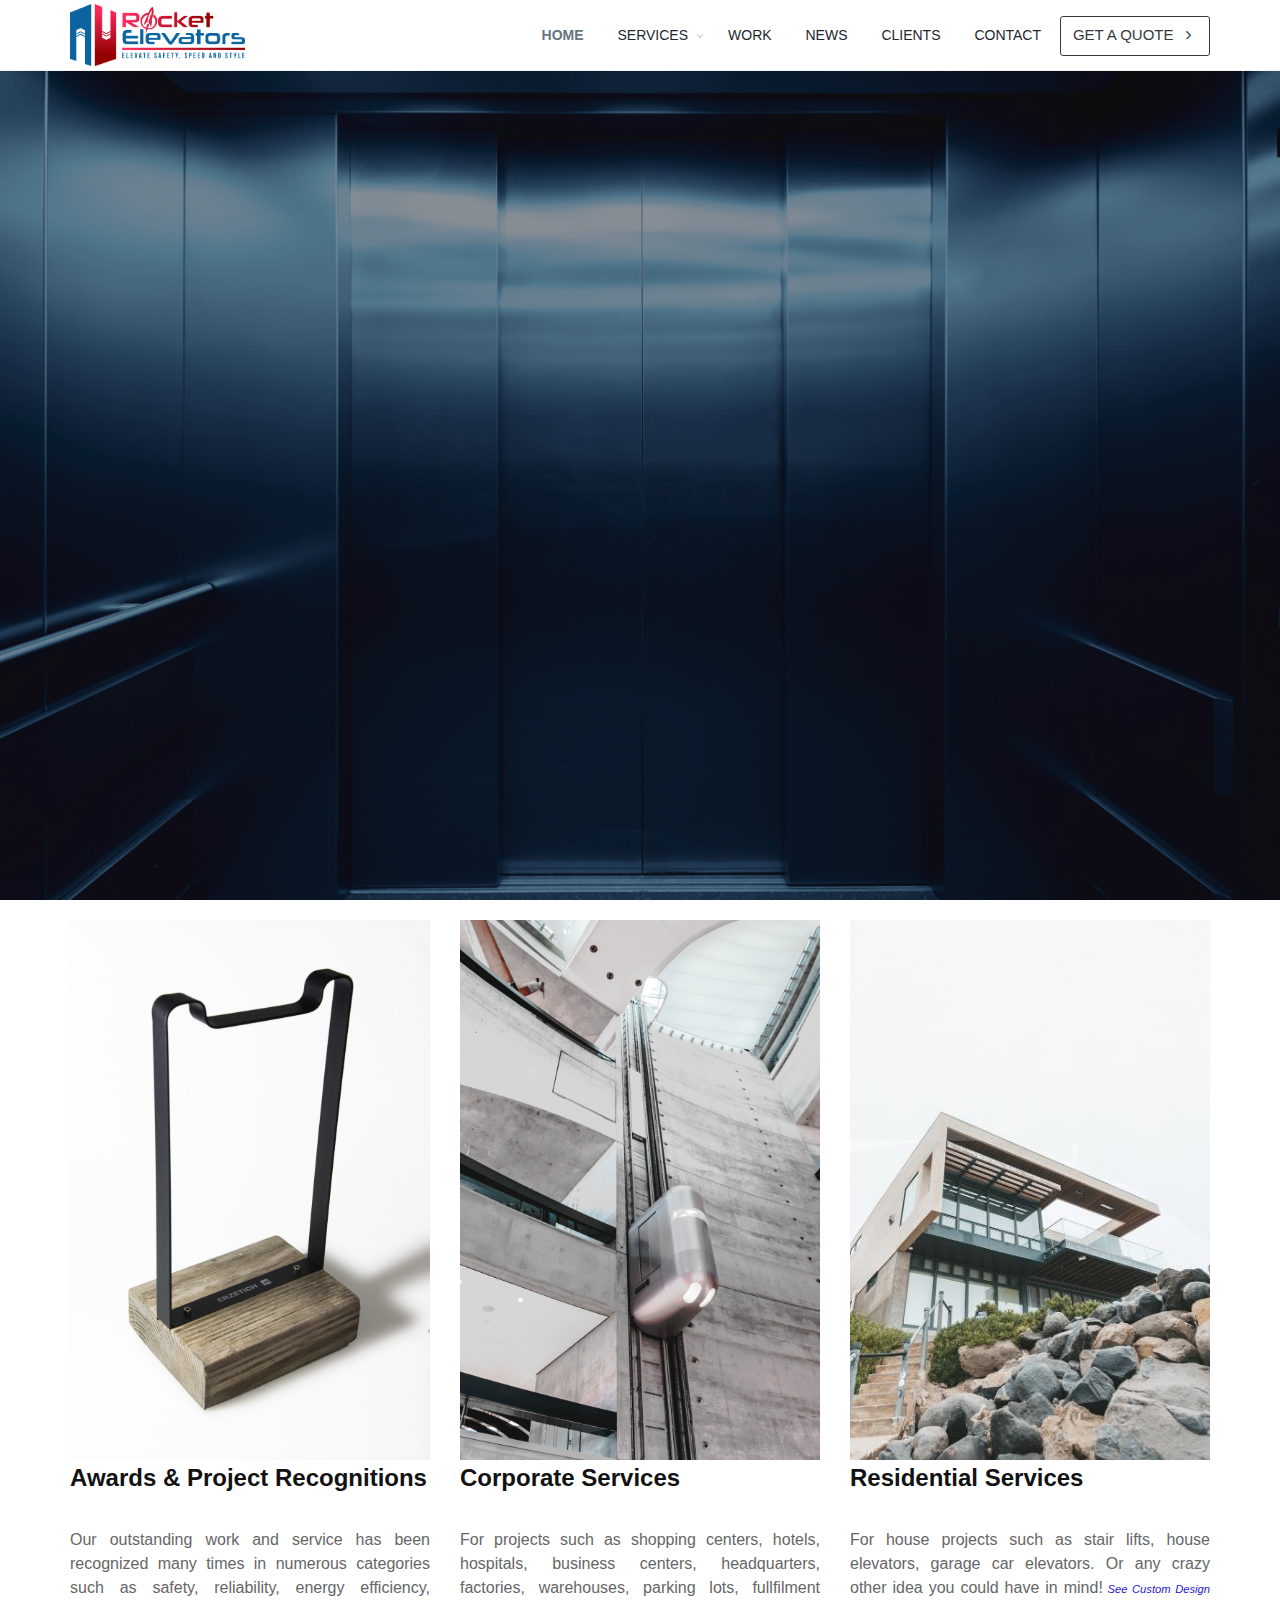
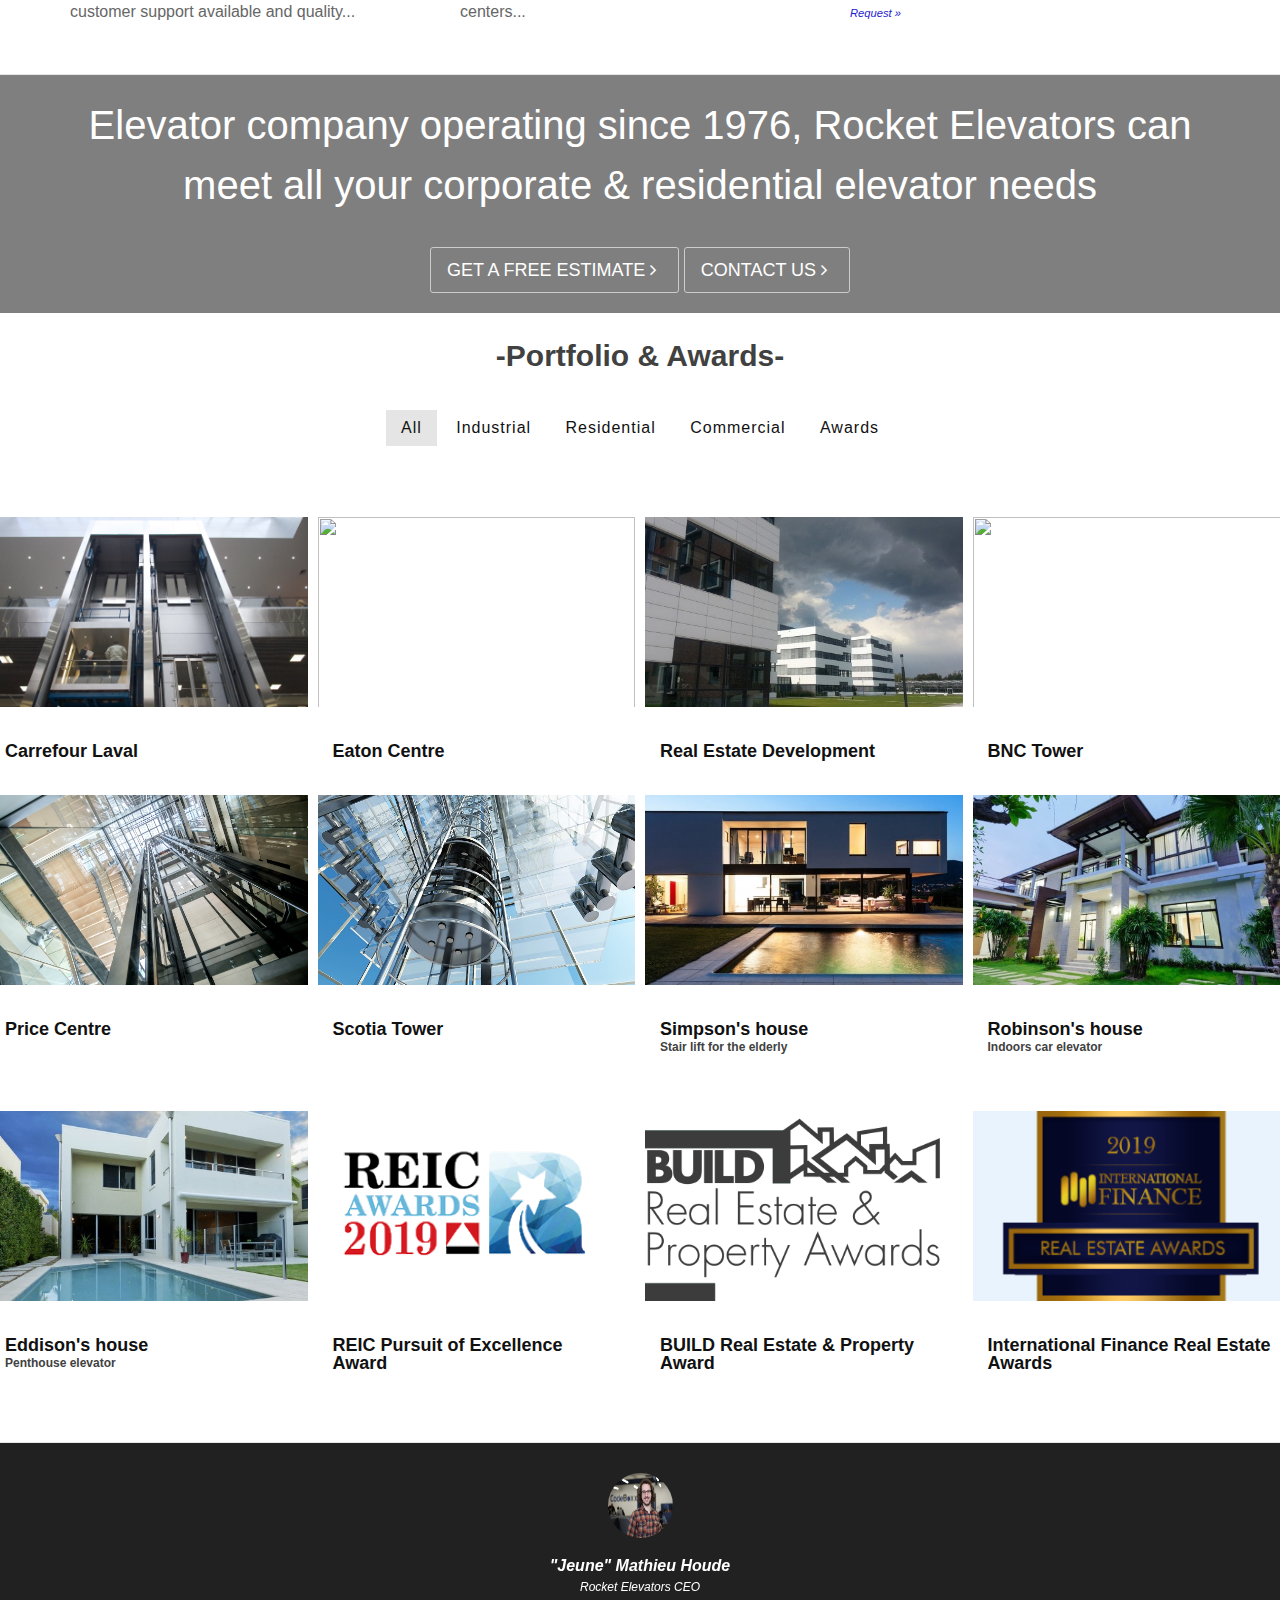
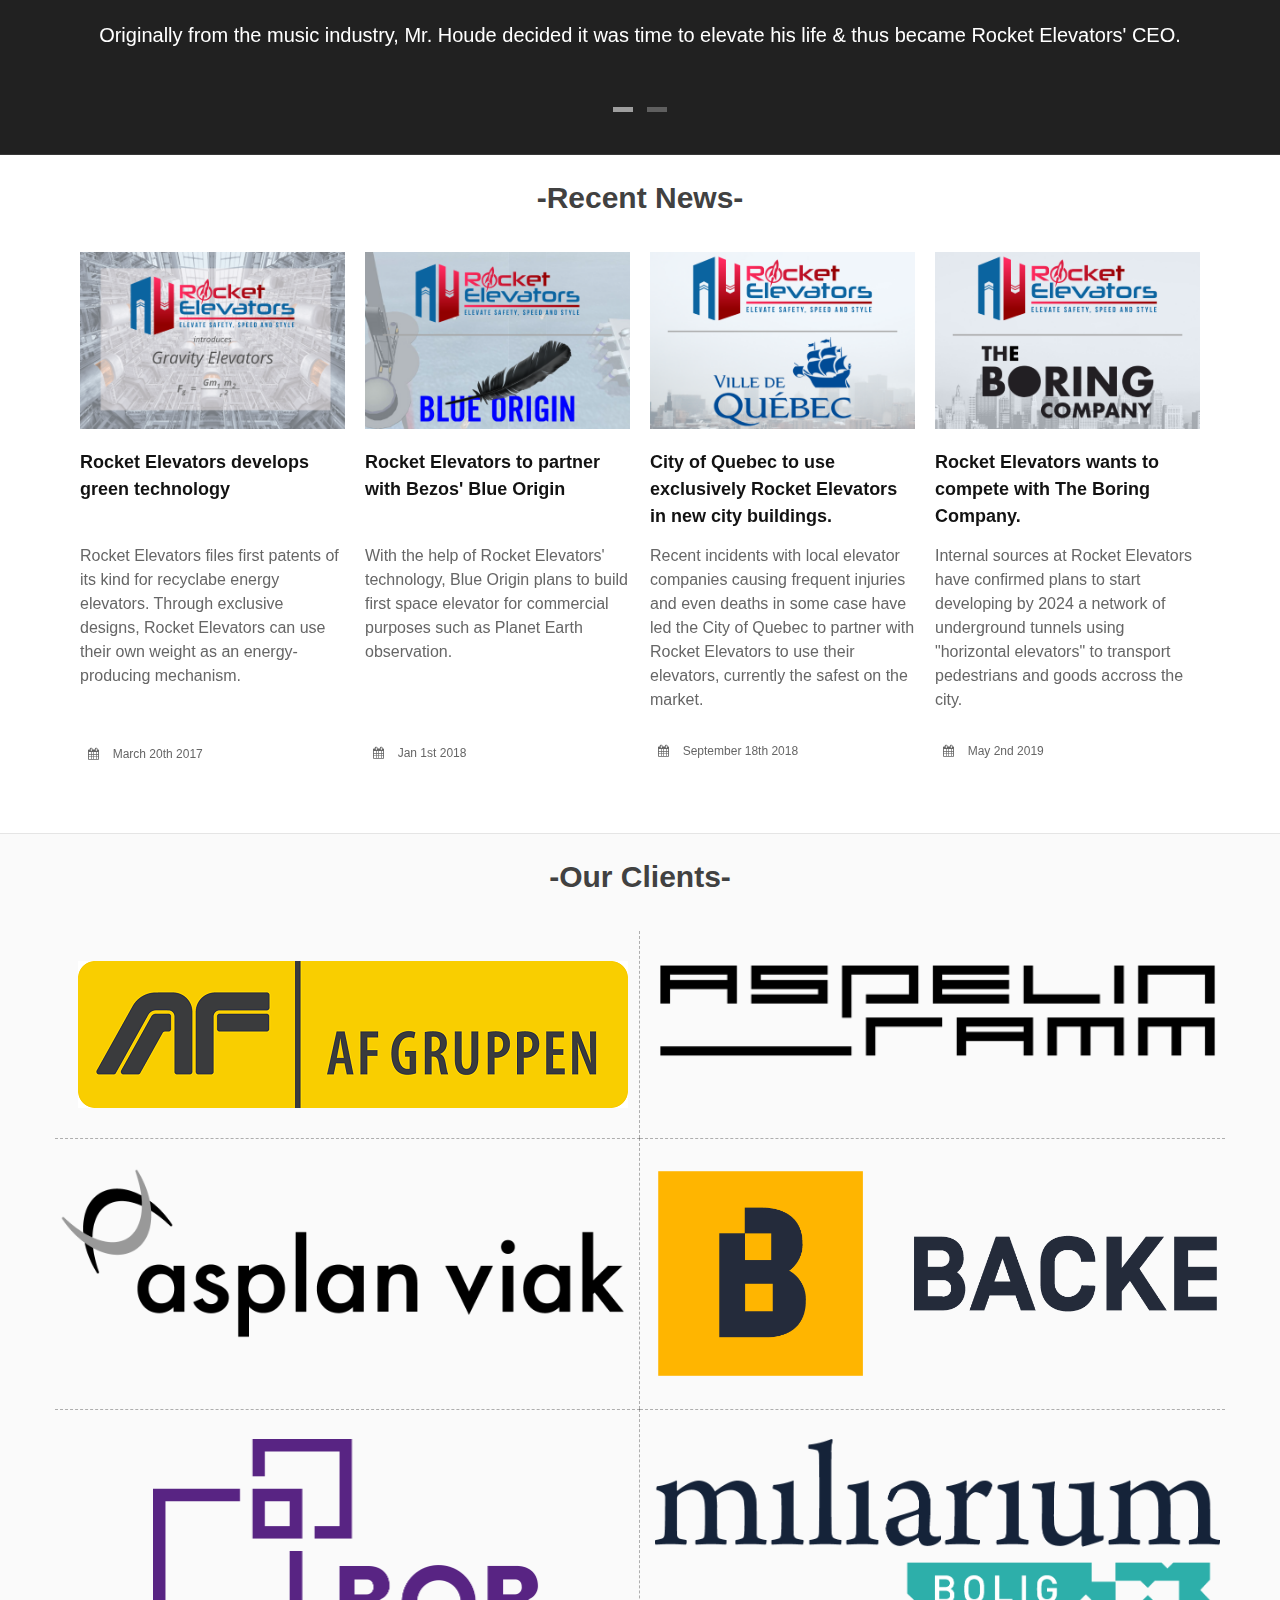
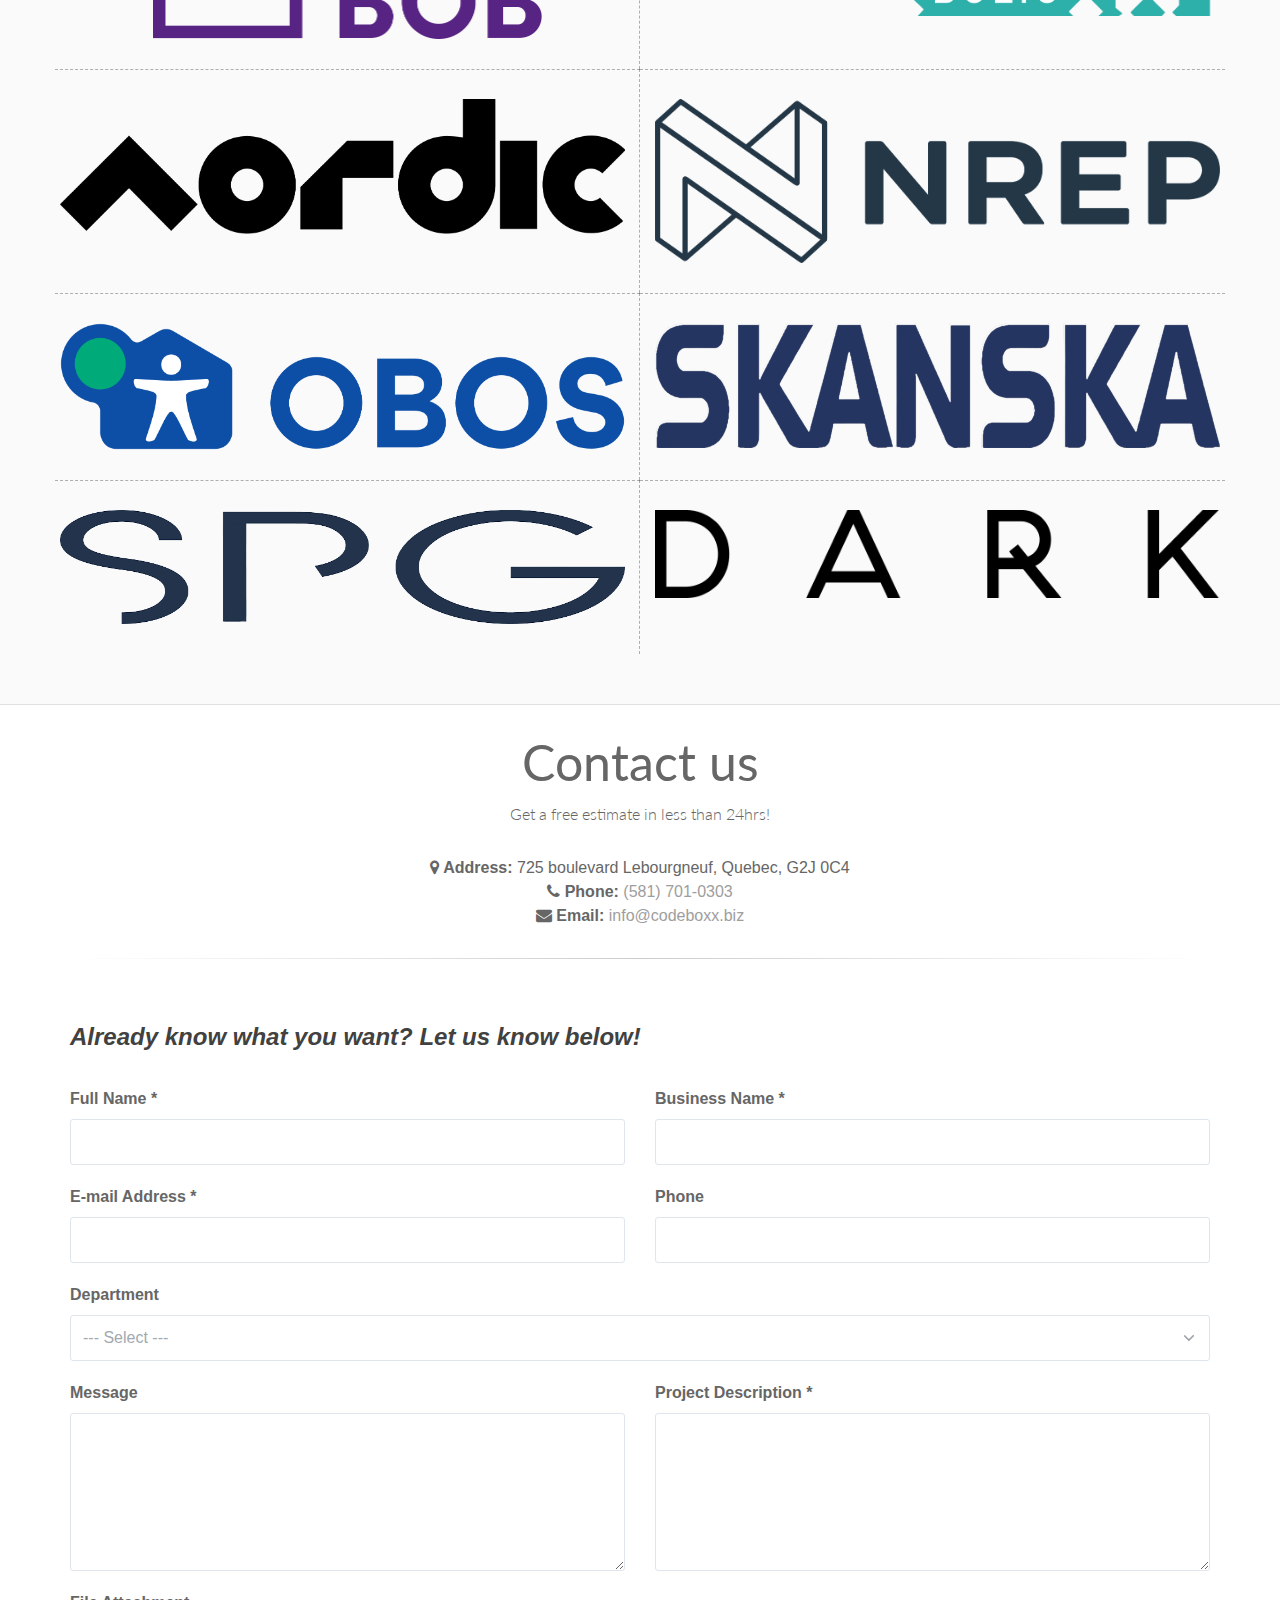
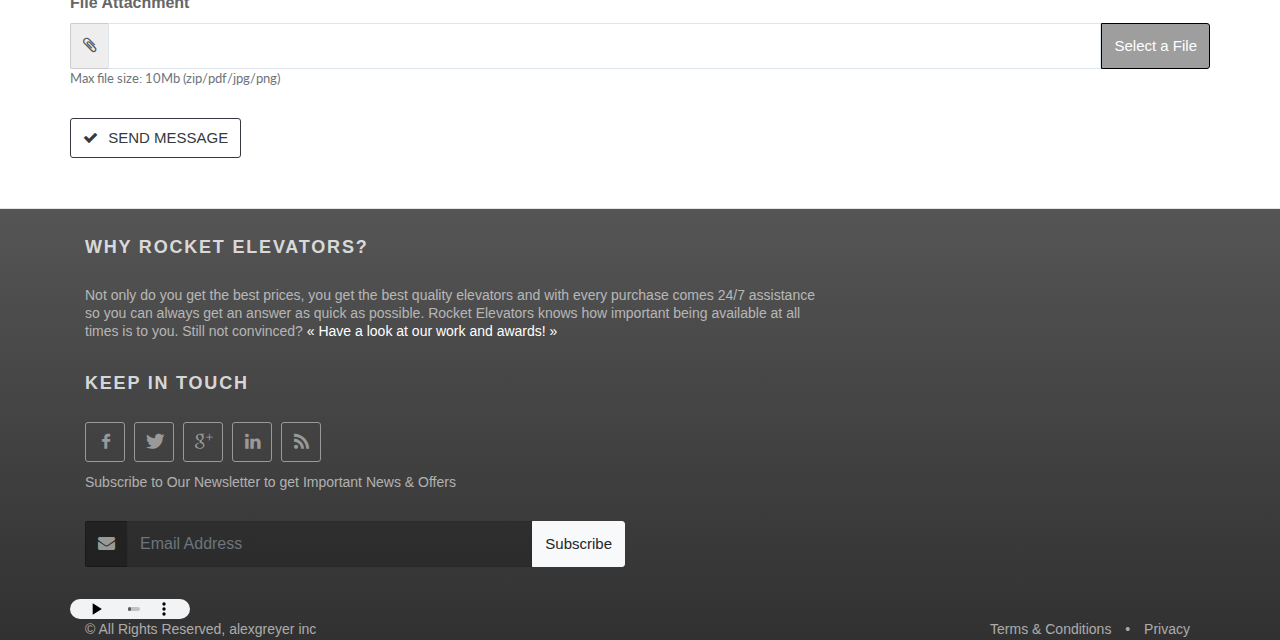
==== commit d4958c33: "Feb 07 20h20 --- Now elevator music at bottom of the page is really there. Autoplay wouldn't work. D" ====
--- a/index.html
+++ b/index.html
@@ -1180,6 +1180,9 @@
 							</form>
 						</div>
 
+						<audio src="assets/elevatormusic.mp3" controls style="height: 20px; width:120px;">
+						</audio>
+
 					<!-- /Newsletter Form -->
 
 					<div class="copyright">
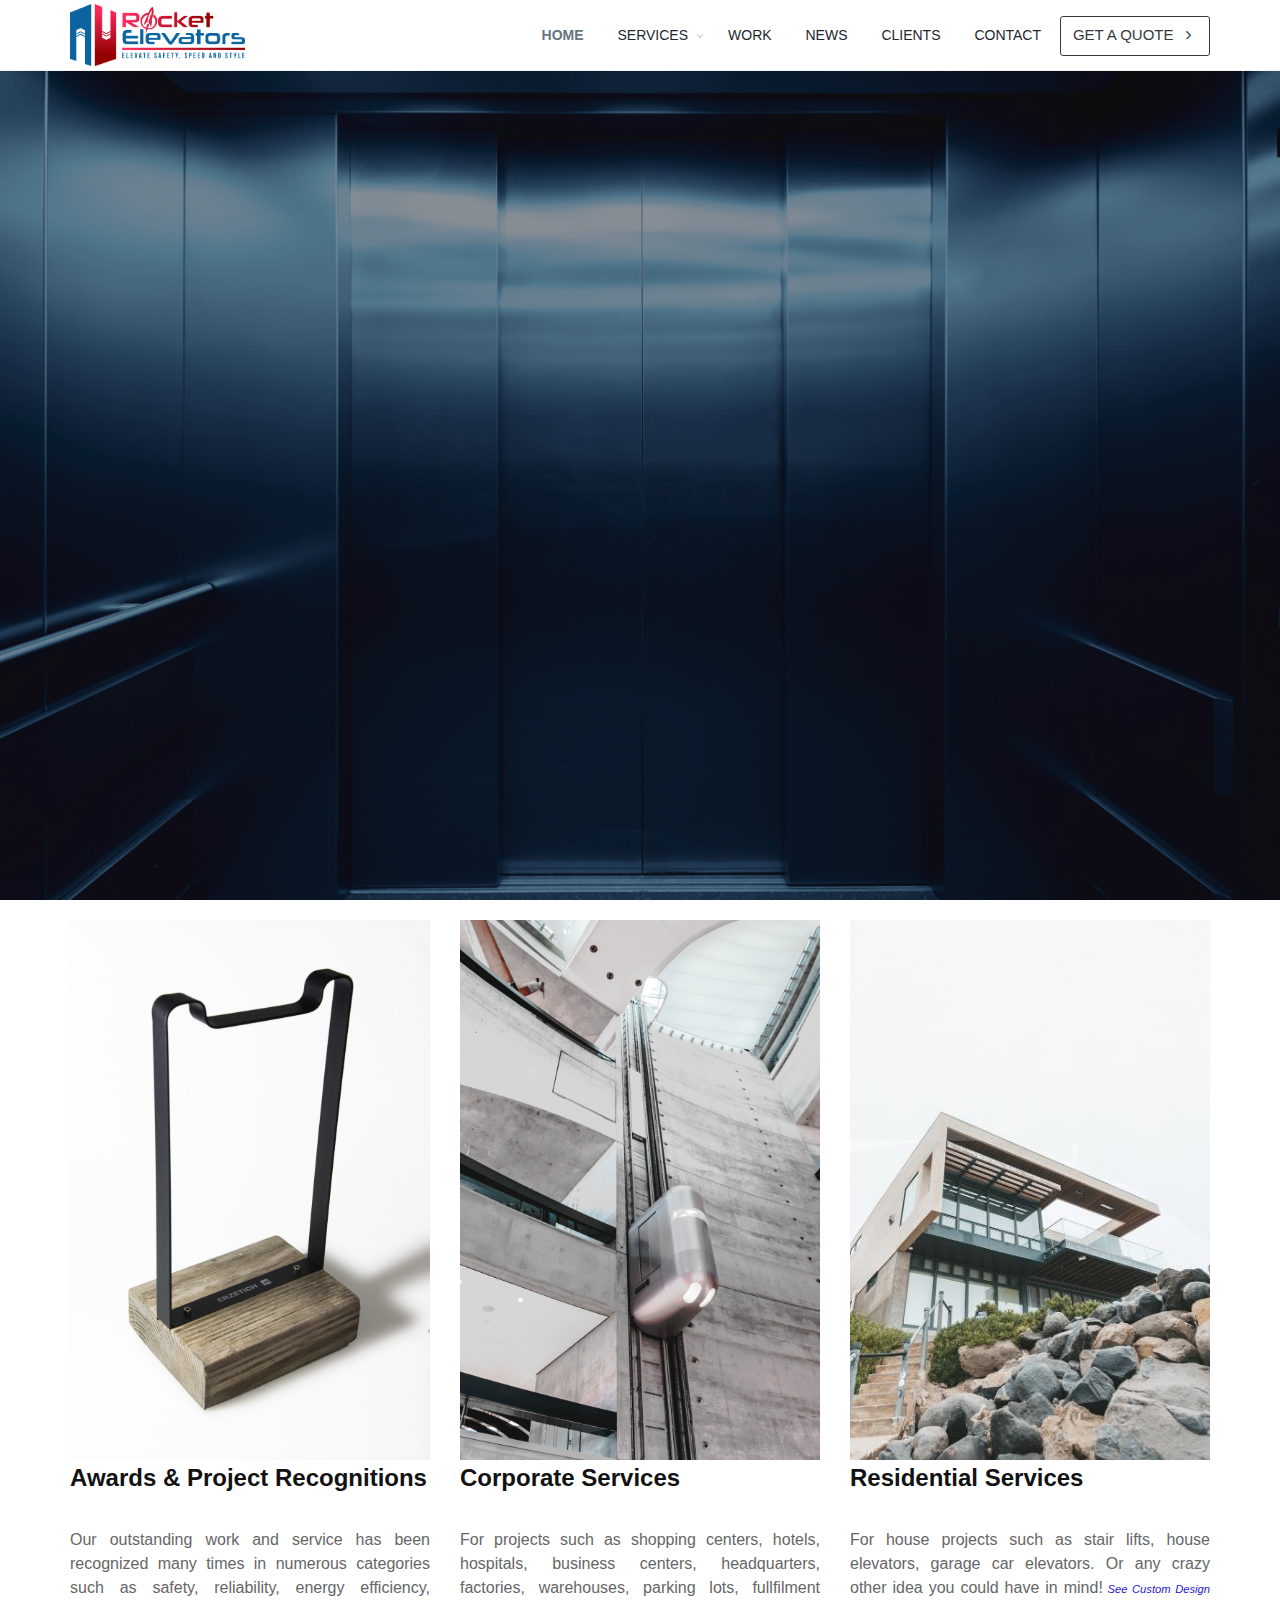
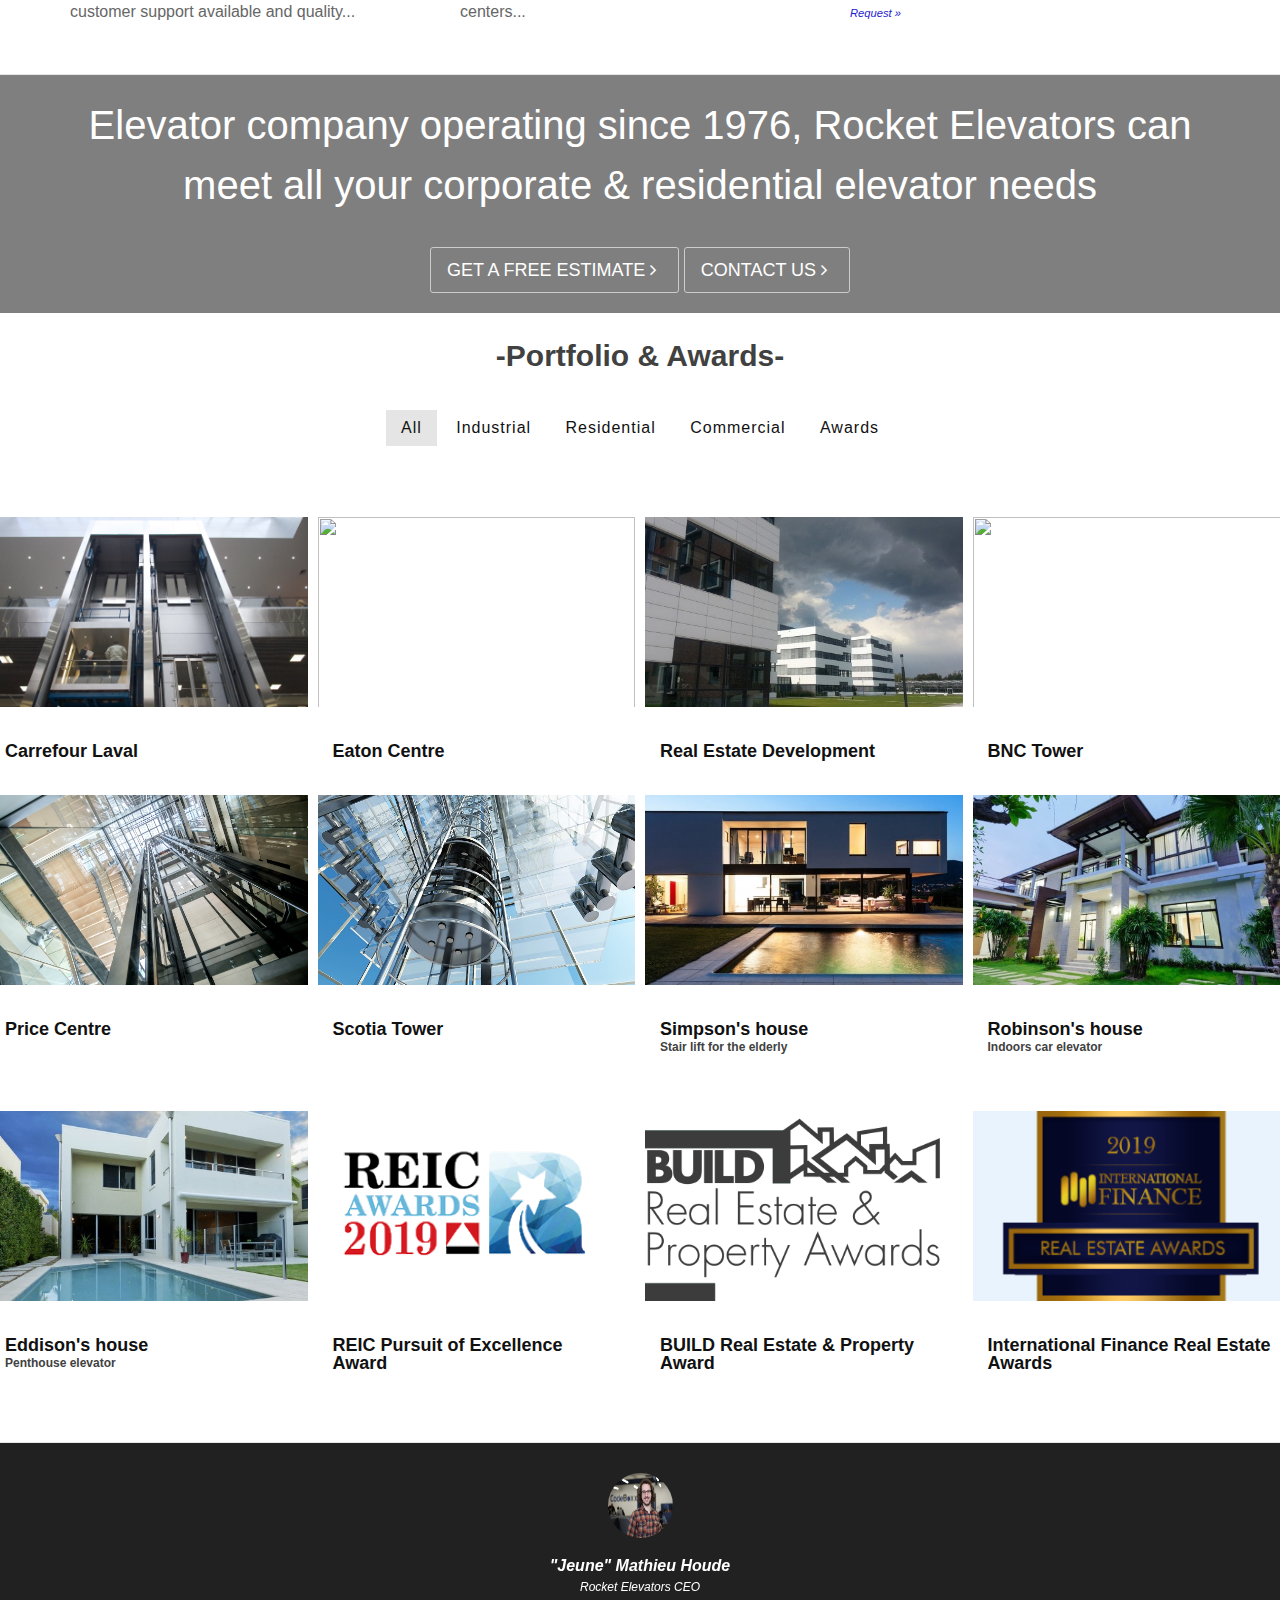
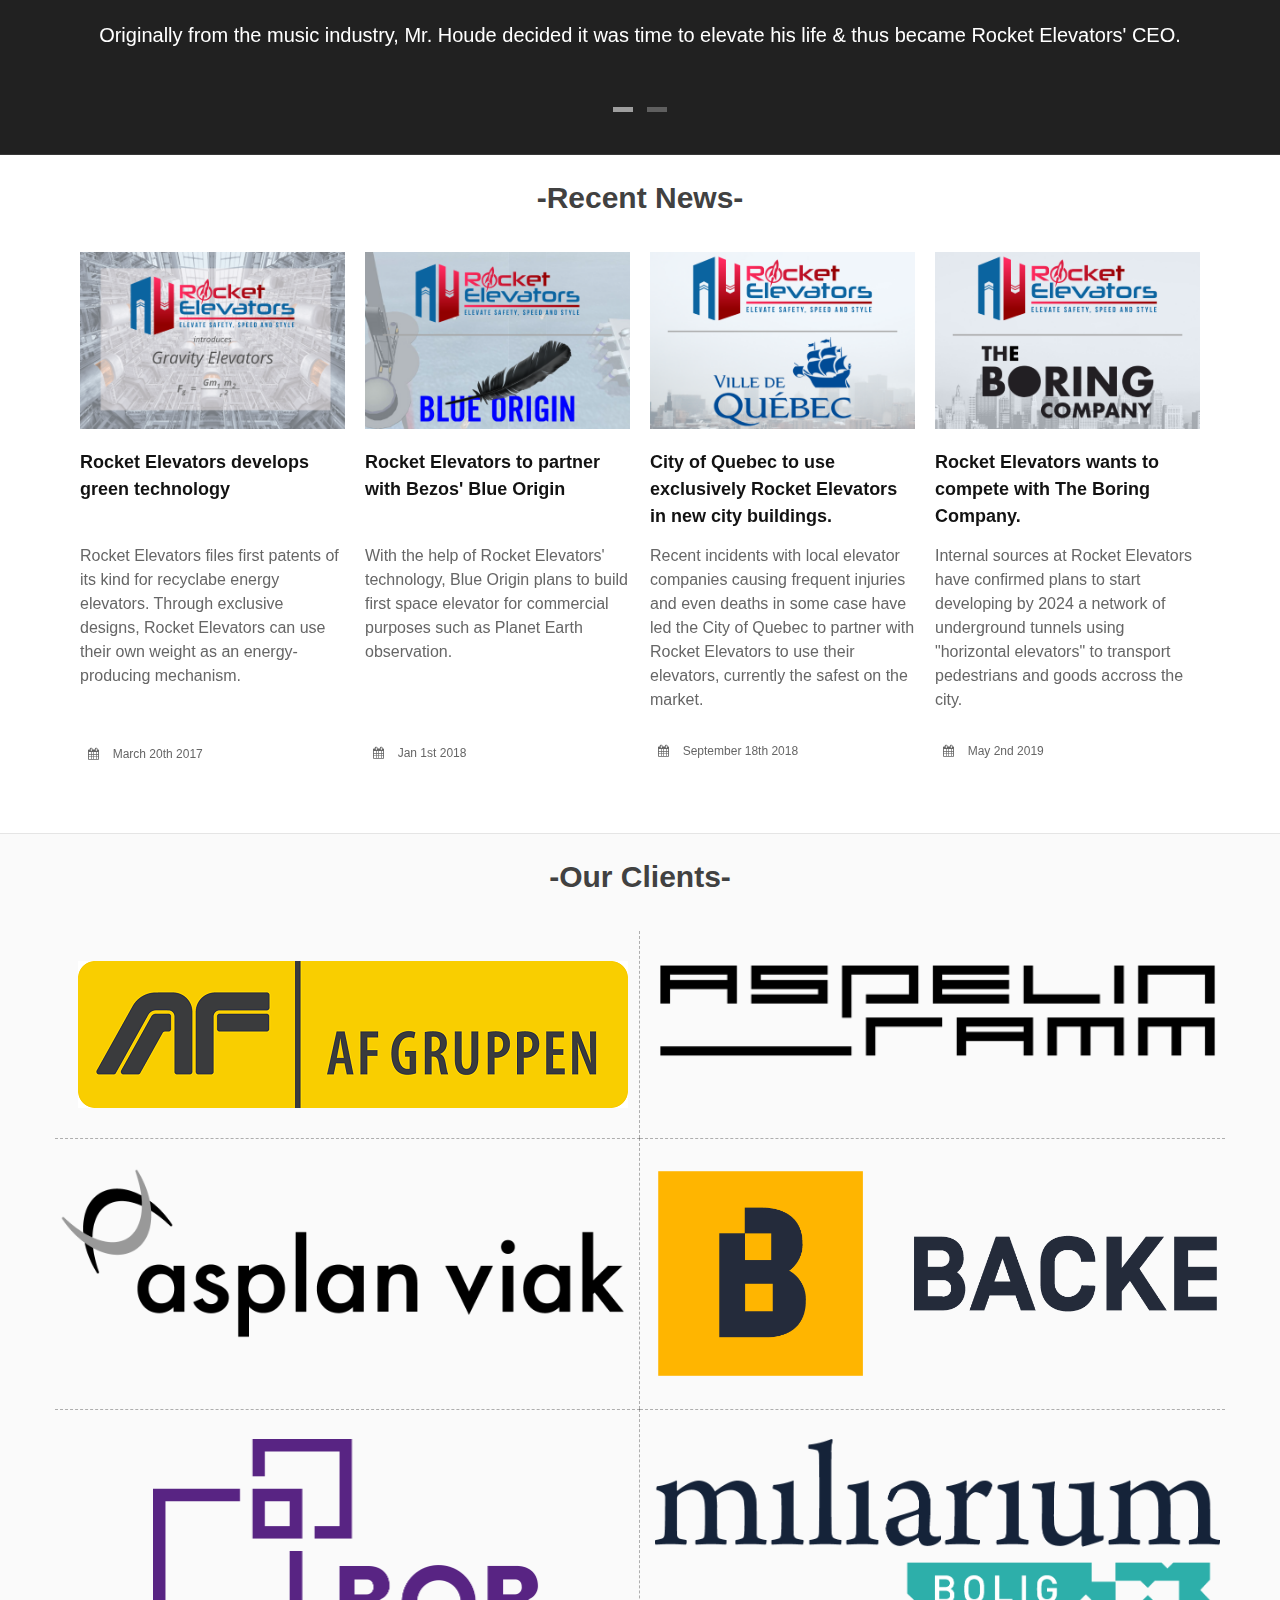
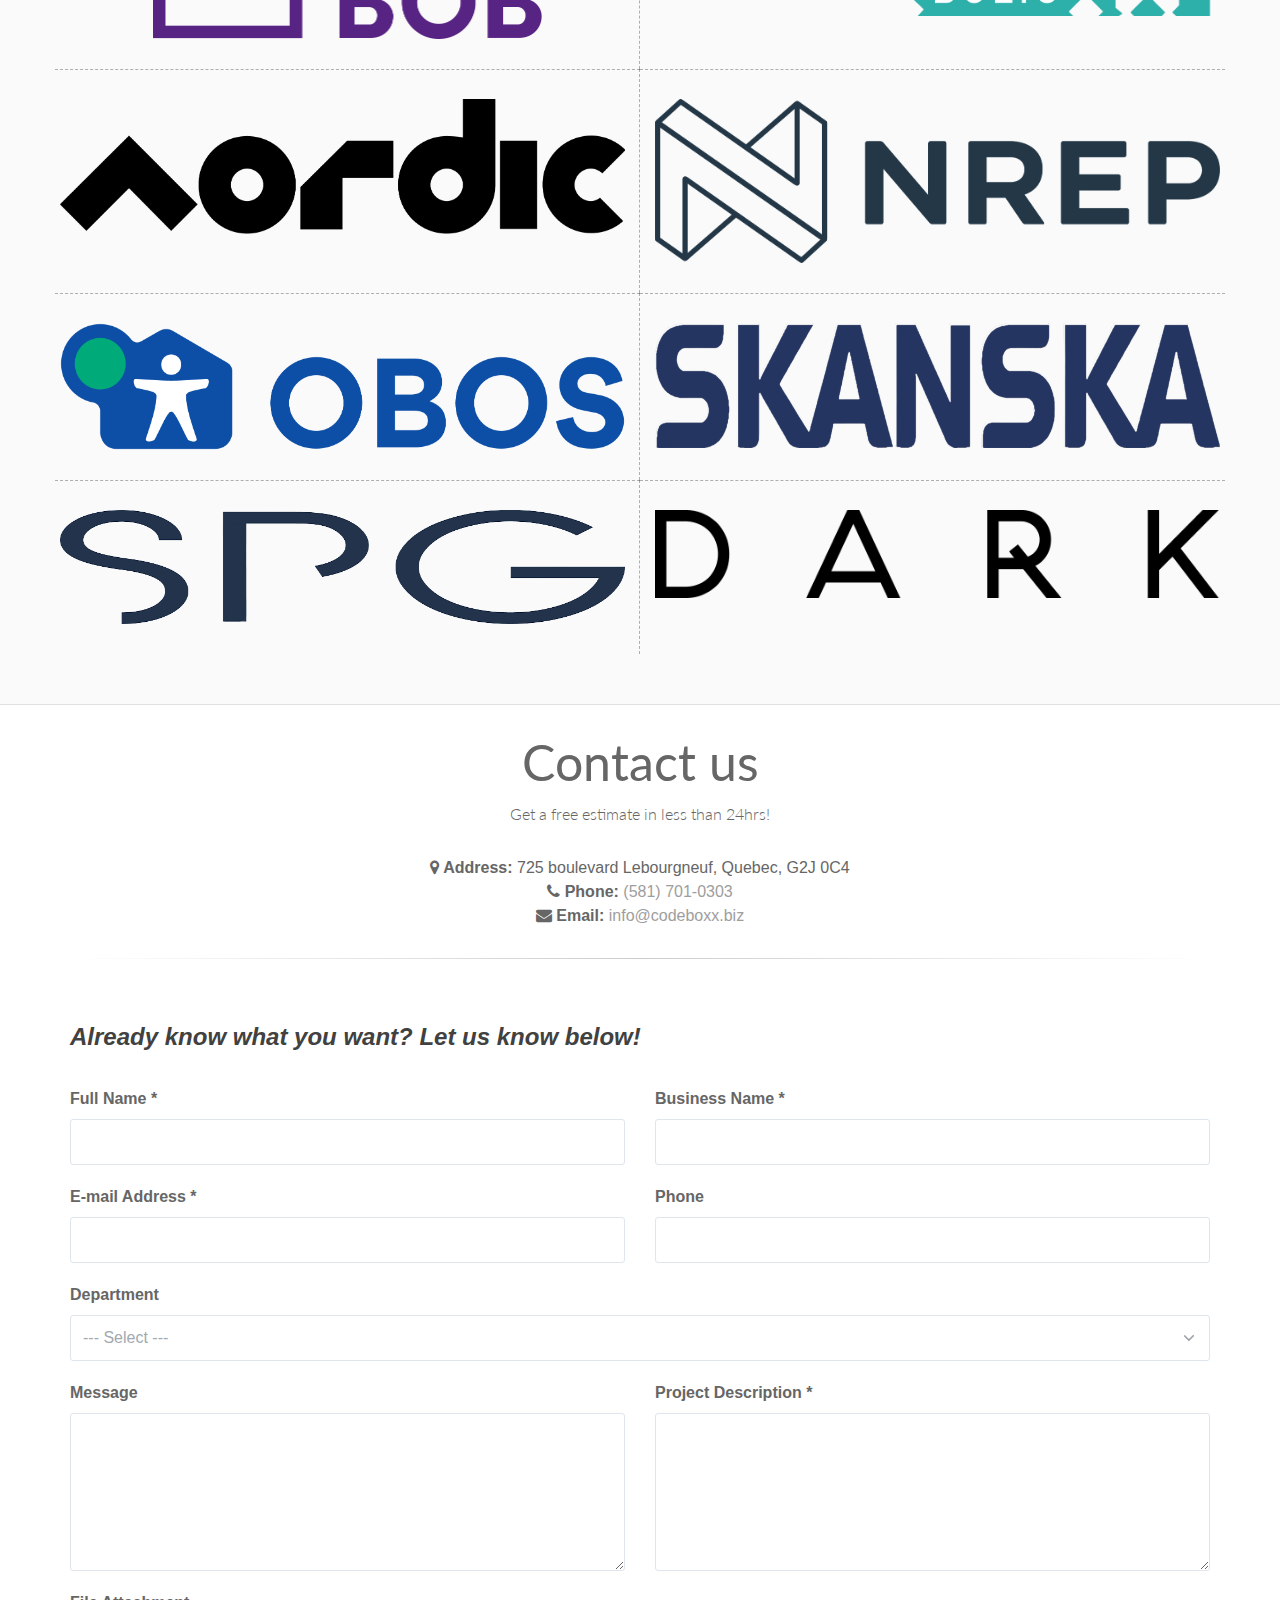
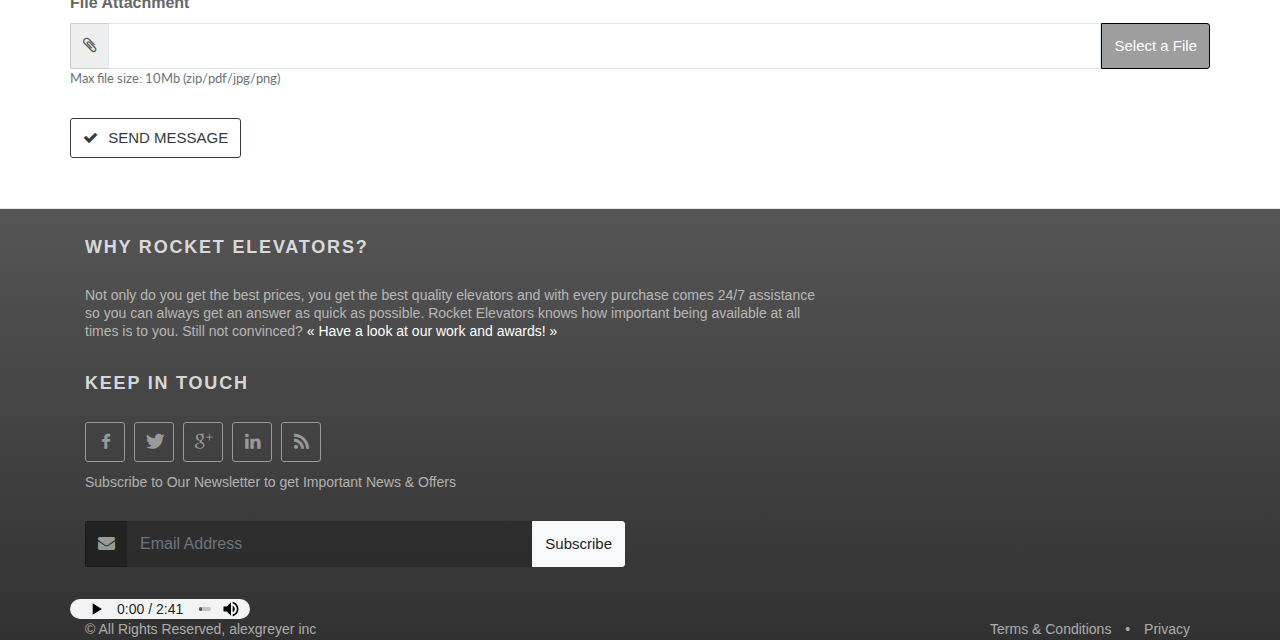
==== commit c2795443: "Feb 20h55" ====
--- a/index.html
+++ b/index.html
@@ -1180,9 +1180,9 @@
 							</form>
 						</div>
 
-						<audio src="assets/elevatormusic.mp3" controls style="height: 20px; width:120px;">
+						<audio controls="controls" src="assets/elevatormusic.mp3" autoplay style="height: 20px; width: 180px;">
 						</audio>
-
+							
 					<!-- /Newsletter Form -->
 
 					<div class="copyright">
